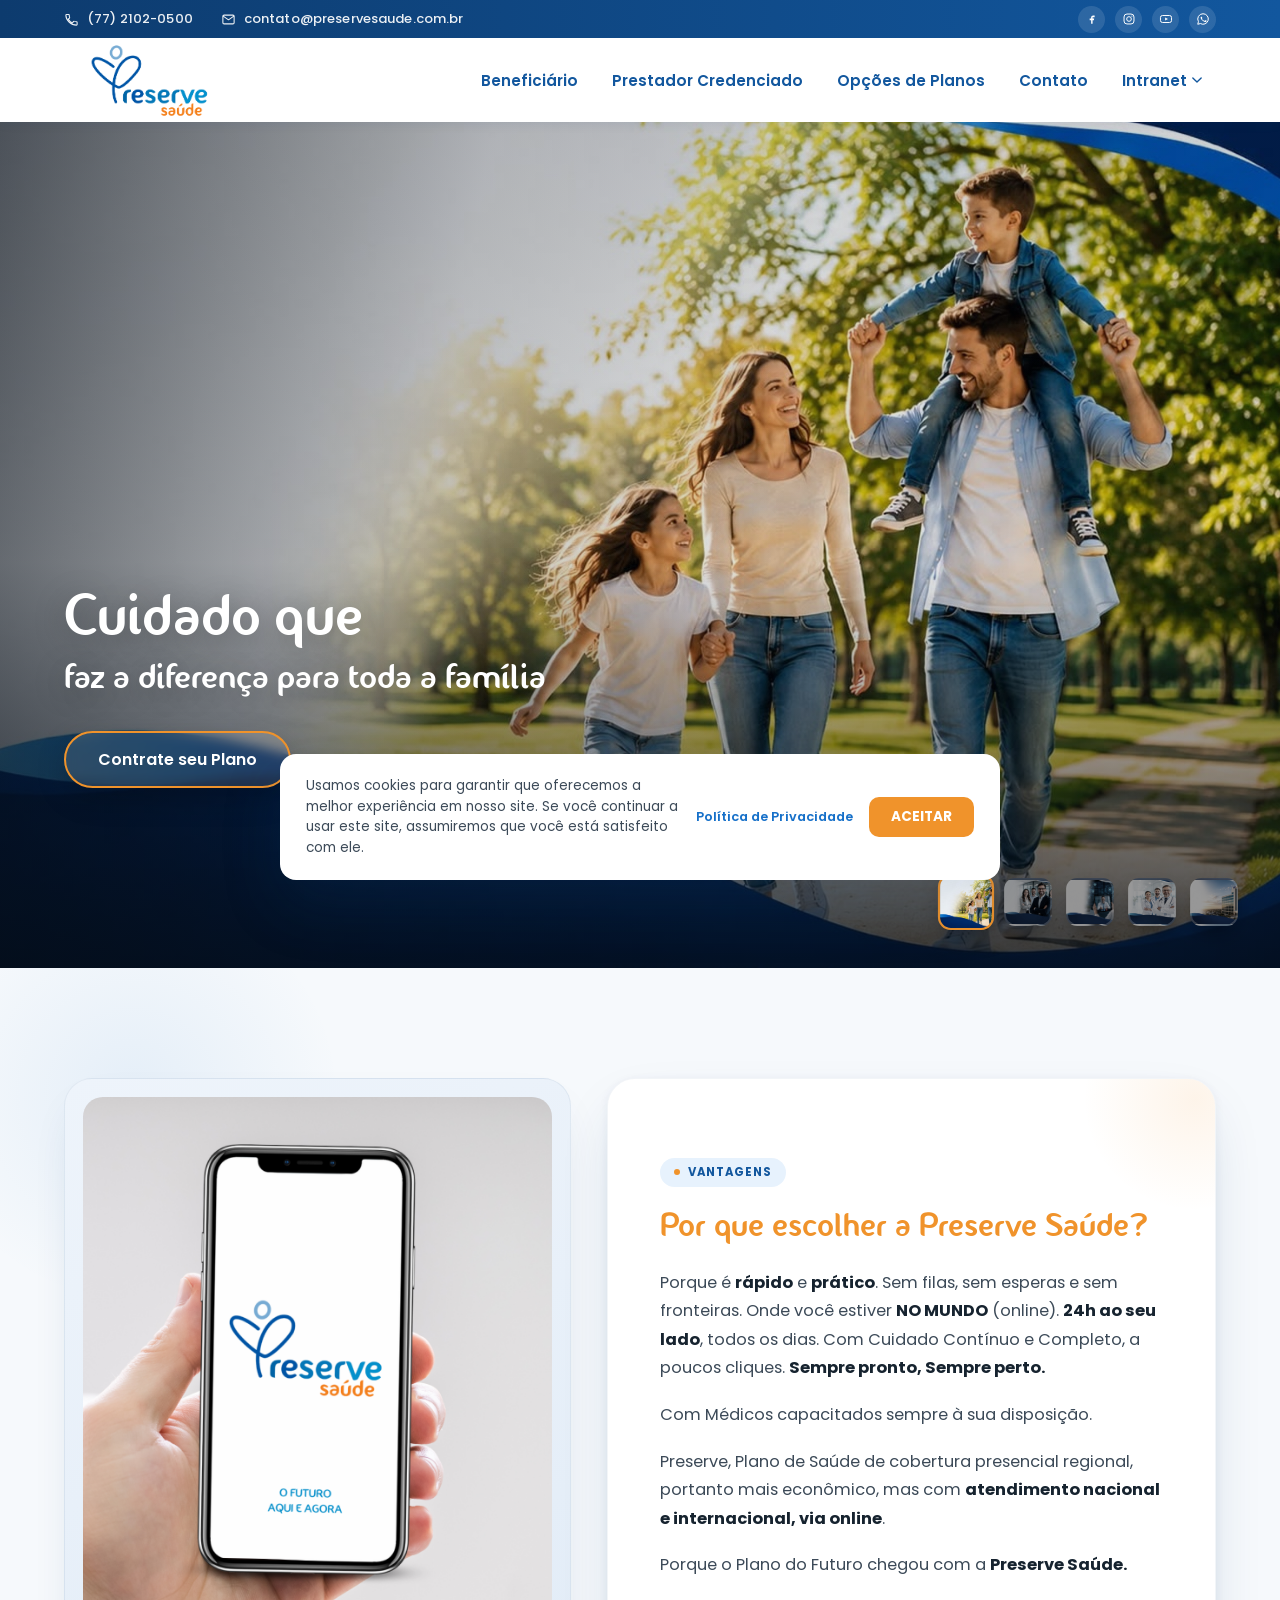
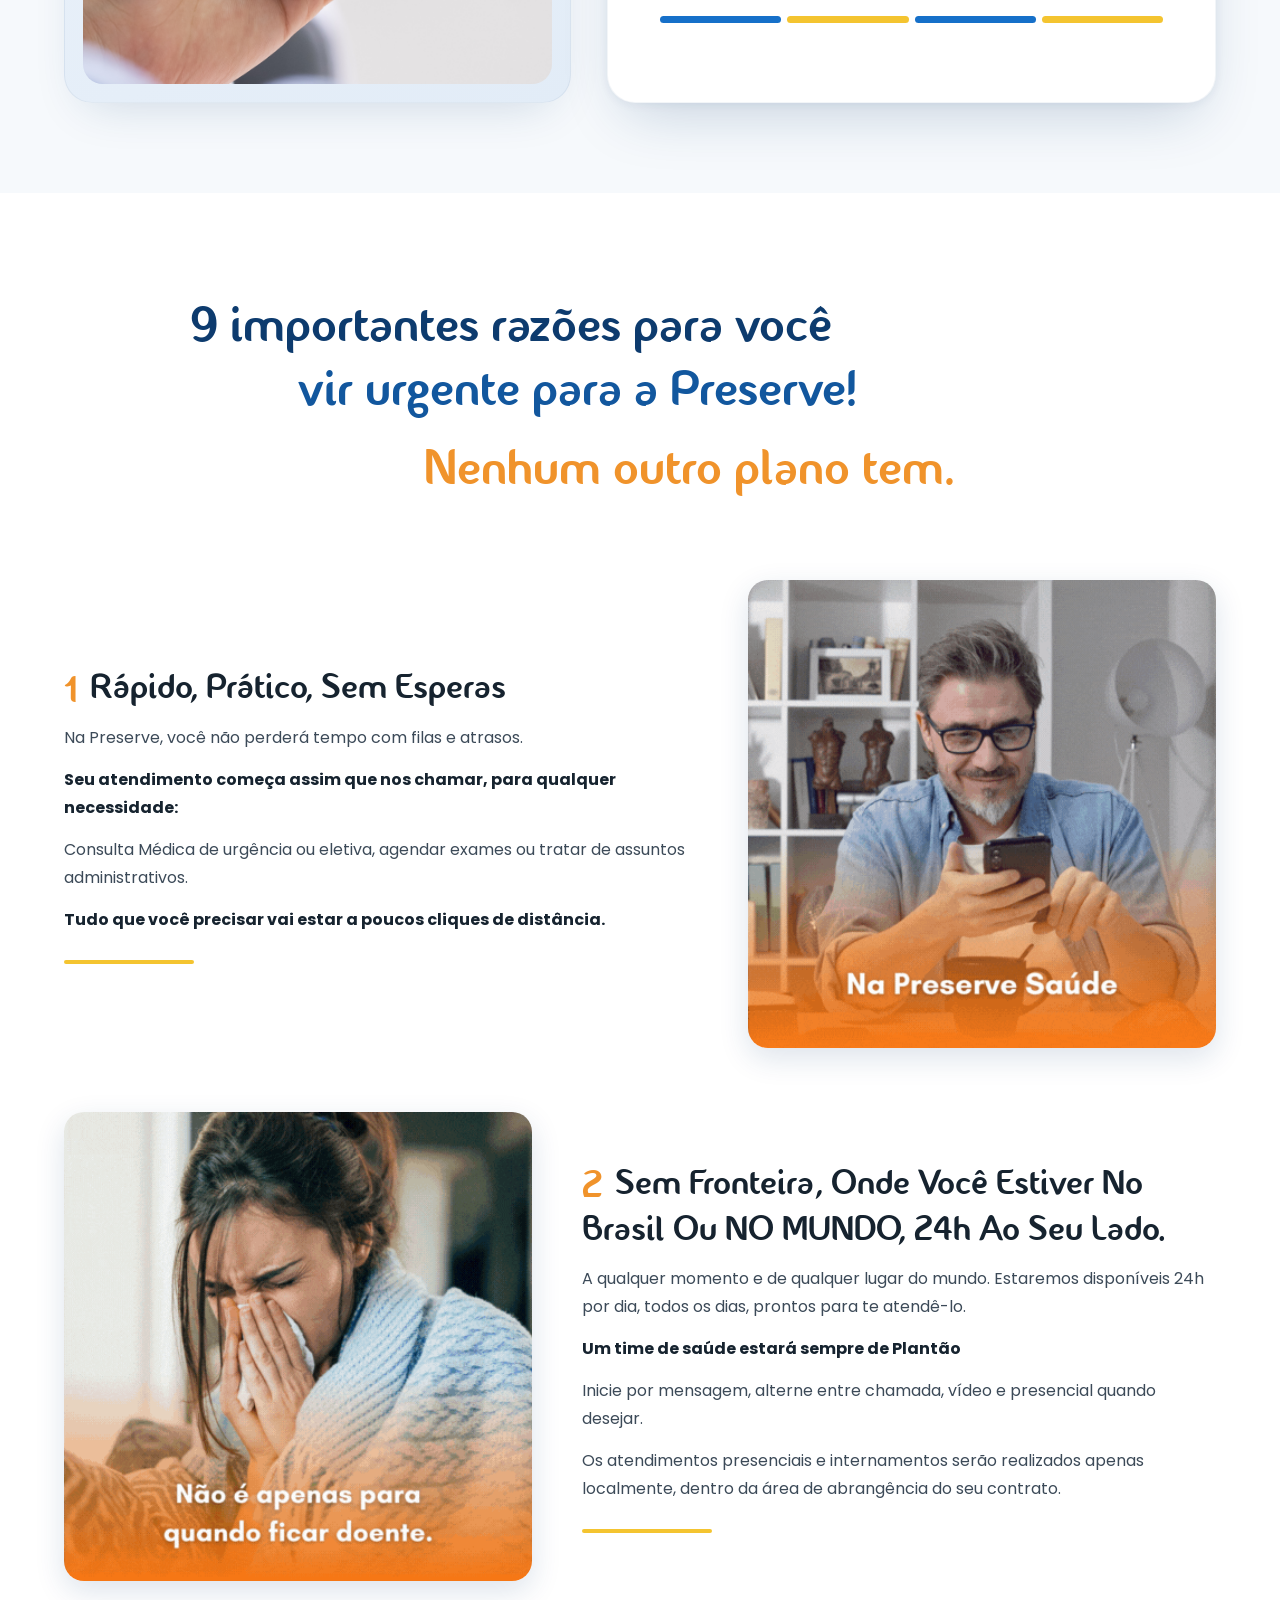
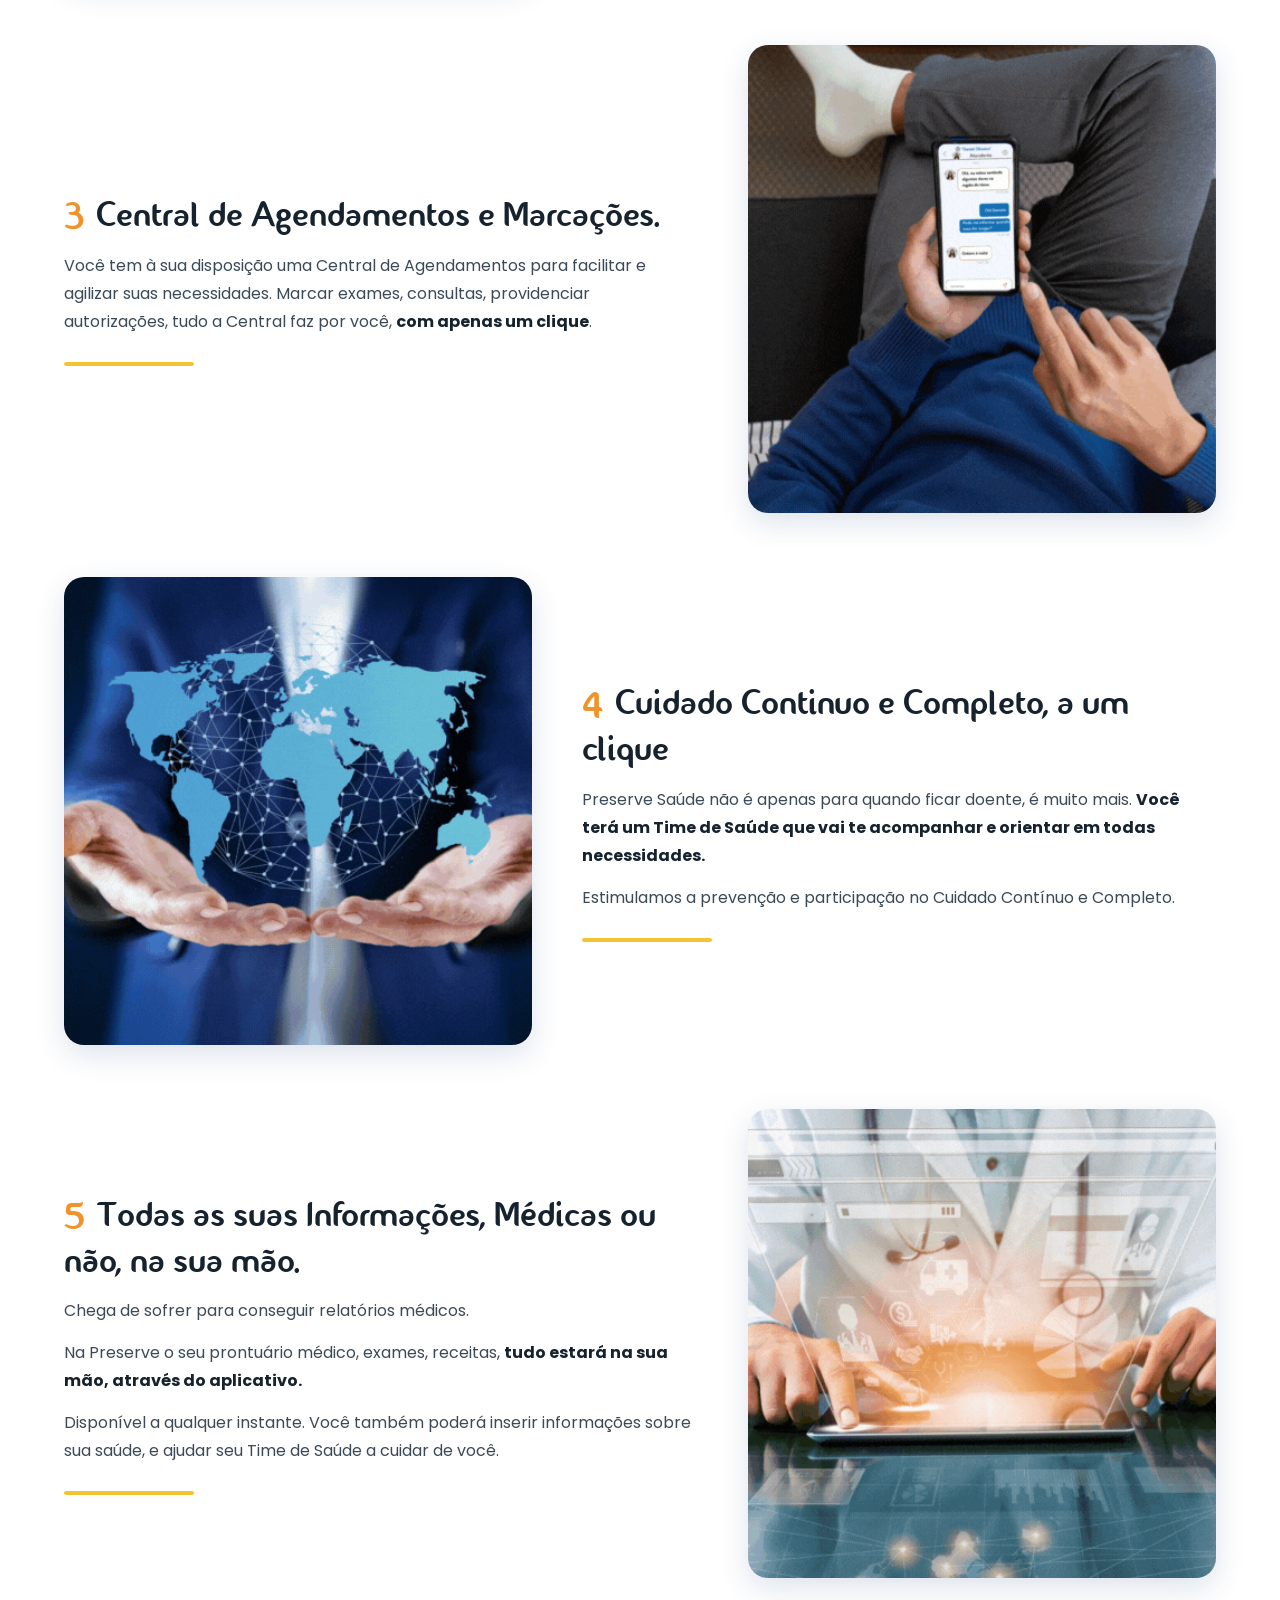
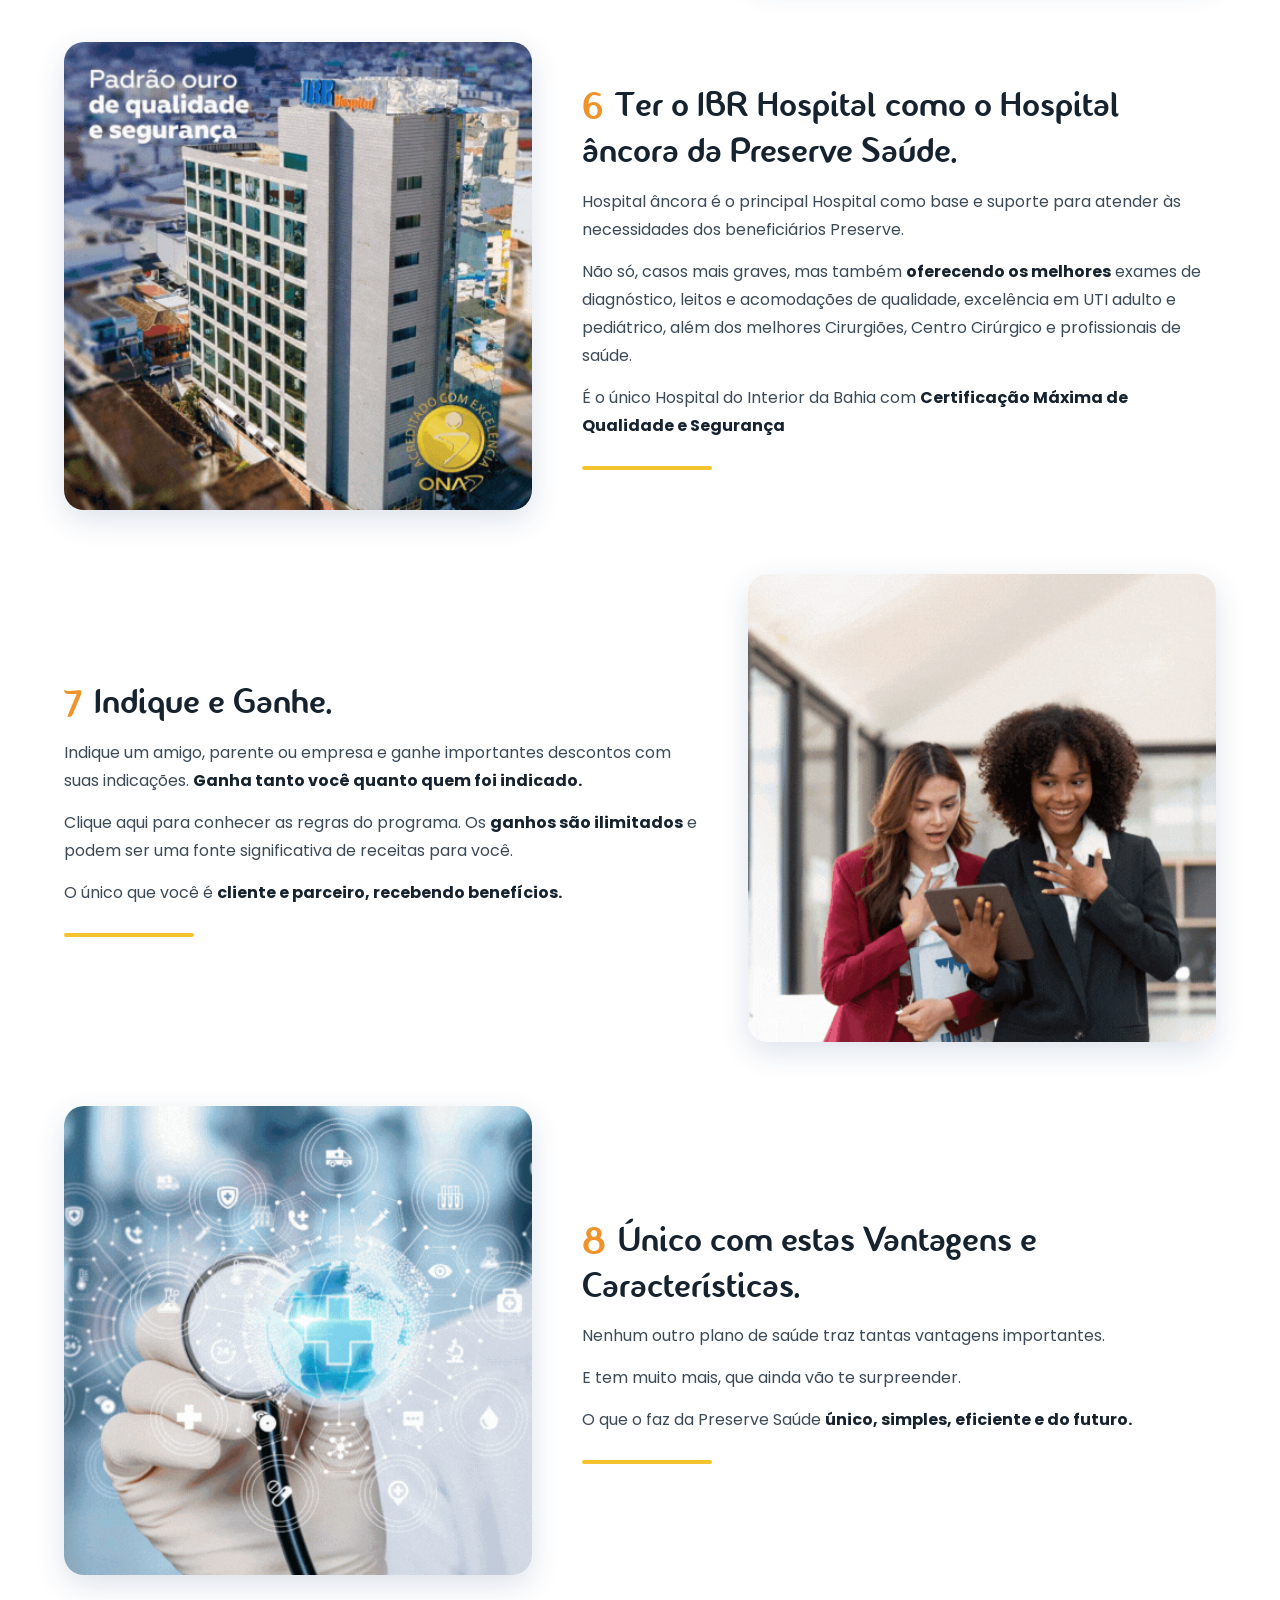
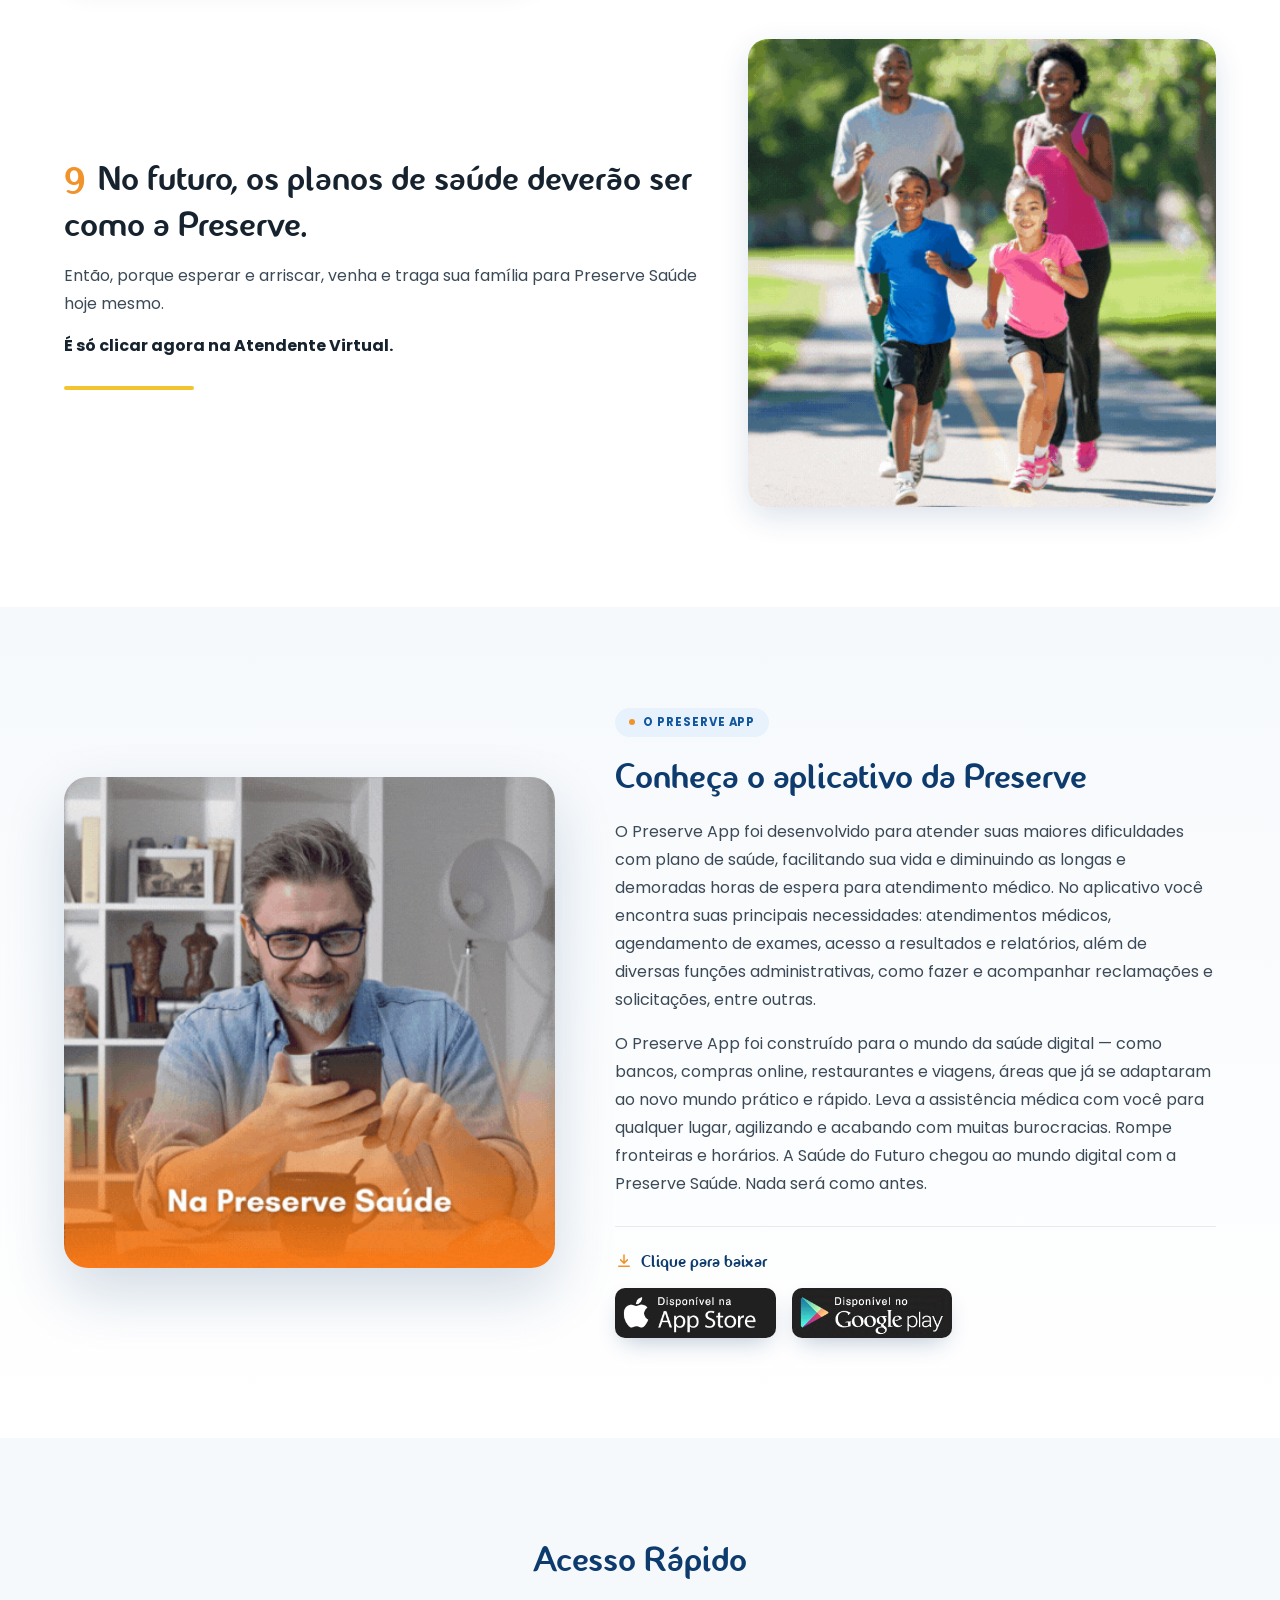
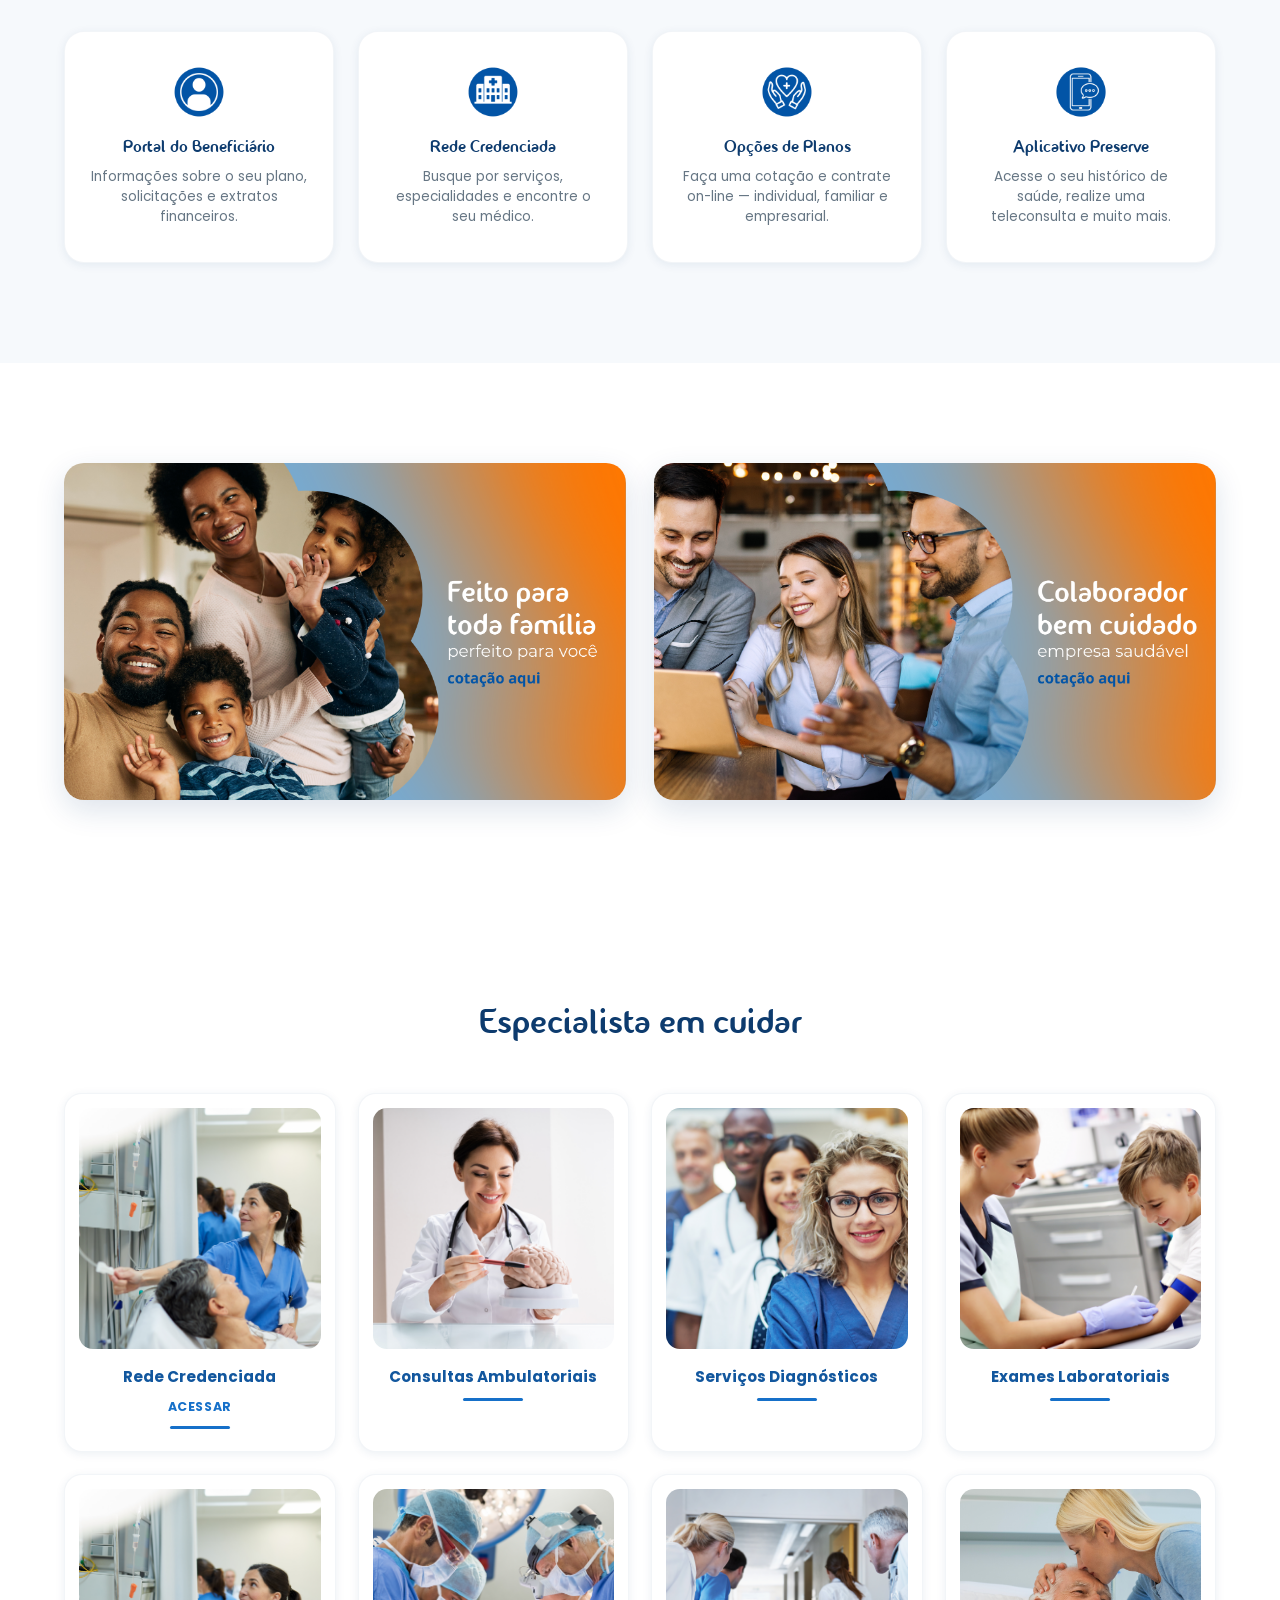
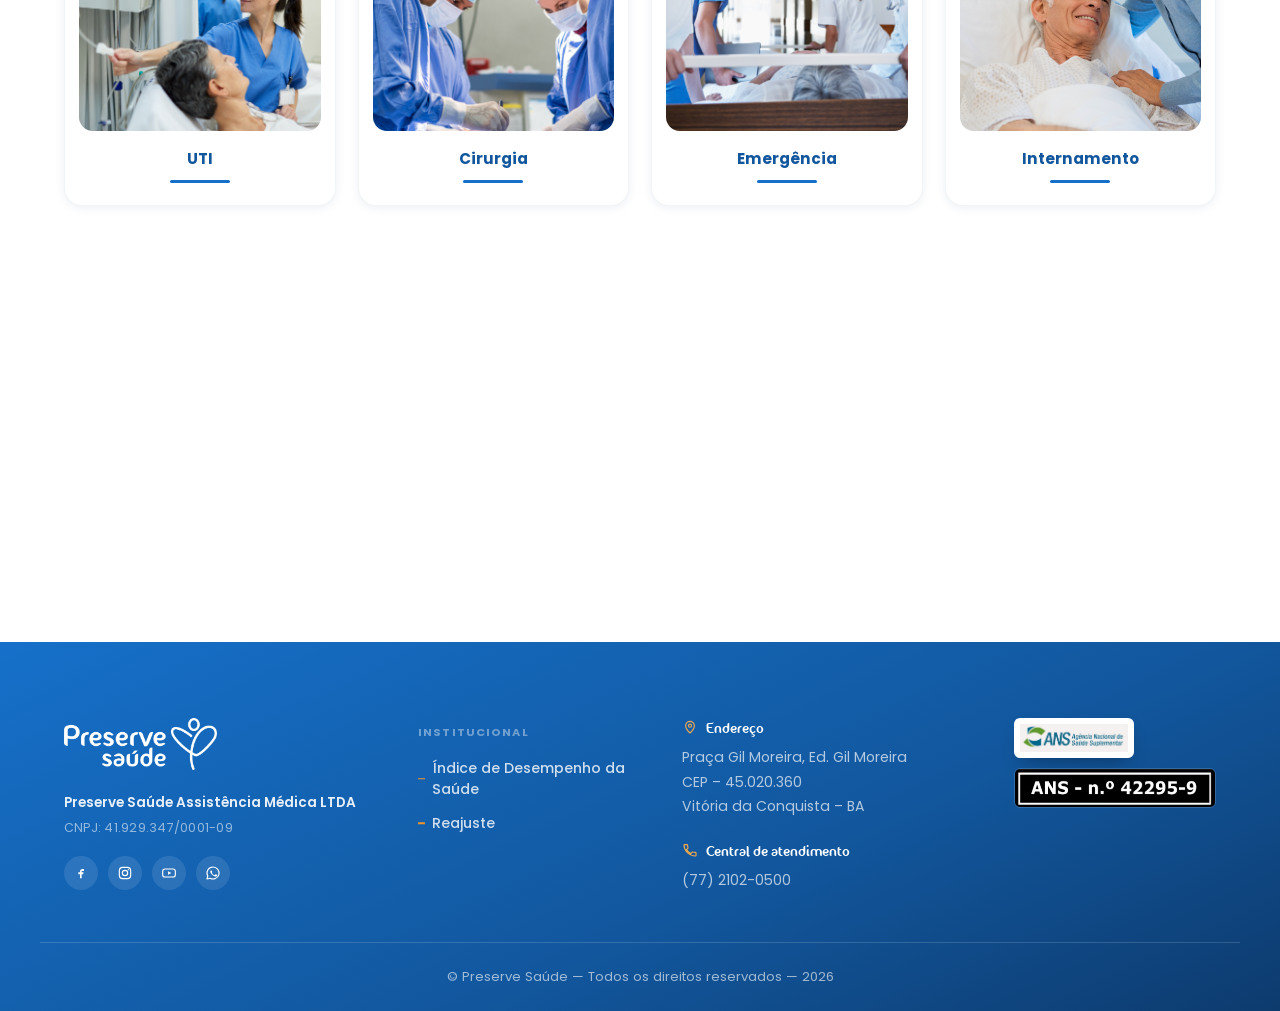
==== index.html @ 53fb2428 "Initial commit: Preserve Saúde website Co-Authored-By: Claude Sonnet 5 <noreply@anthropic.com>" ====
<!DOCTYPE html>
<html lang="pt-BR">
<head>
  <meta charset="UTF-8" />
  <meta name="viewport" content="width=device-width, initial-scale=1.0" />
  <title>Preserve Saúde — Um Plano Local que te atende em todo Brasil e Exterior</title>
  <meta name="description" content="Preserve Saúde: plano de saúde regional, com atendimento nacional e internacional online. Rápido, prático e sempre perto de você." />

  <link rel="preconnect" href="https://fonts.googleapis.com" />
  <link rel="preconnect" href="https://fonts.gstatic.com" crossorigin />
  <link href="https://fonts.googleapis.com/css2?family=Fredoka:wght@500;600;700&family=Poppins:wght@400;500;600;700&display=swap" rel="stylesheet" />

  <link rel="icon" type="image/png" href="assets/img/real/logo-mark.png" />
  <link rel="apple-touch-icon" href="assets/img/real/logo-mark.png" />

  <link rel="stylesheet" href="assets/css/style.css" />
</head>
<body>

  <div class="preloader" id="preloader">
    <div class="preloader-ring"></div>
    <img src="assets/img/real/logo-mark.png" alt="Preserve Saúde" class="preloader-logo" />
  </div>

  <div class="scroll-progress" id="scrollProgress"></div>

  <!-- ===================== TOP BAR ===================== -->
  <div class="top-bar" id="topBar">
    <div class="container top-bar-inner">
      <div class="top-bar-contact">
        <a href="tel:+557721020500" class="top-bar-item">
          <svg viewBox="0 0 24 24" fill="none"><path d="M6.6 10.8c1.4 2.8 3.8 5.1 6.6 6.6l2.2-2.2c.3-.3.7-.4 1-.2 1.1.4 2.4.6 3.6.6.6 0 1 .4 1 1V20c0 .6-.4 1-1 1C11 21 3 13 3 5c0-.6.4-1 1-1h3.4c.6 0 1 .4 1 1 0 1.3.2 2.5.6 3.6.1.4 0 .8-.3 1.1l-2.1 2.1z" stroke="currentColor" stroke-width="1.7" stroke-linejoin="round"/></svg>
          (77) 2102-0500
        </a>
        <a href="mailto:contato@preservesaude.com.br" class="top-bar-item">
          <svg viewBox="0 0 24 24" fill="none"><rect x="3" y="5" width="18" height="14" rx="2" stroke="currentColor" stroke-width="1.7"/><path d="M3.5 6.5l8.5 6 8.5-6" stroke="currentColor" stroke-width="1.7" stroke-linecap="round" stroke-linejoin="round"/></svg>
          contato@preservesaude.com.br
        </a>
      </div>
      <div class="top-bar-social">
        <a href="#" target="_blank" rel="noopener" aria-label="Facebook">
          <svg viewBox="0 0 24 24" fill="none"><path d="M14 9h2.5V6H14c-1.9 0-3.5 1.6-3.5 3.5V11H8v3h2.5v6H13v-6h2.3l.4-3H13V9.6c0-.4.2-.6.6-.6H14z" fill="currentColor"/></svg>
        </a>
        <a href="#" target="_blank" rel="noopener" aria-label="Instagram">
          <svg viewBox="0 0 24 24" fill="none"><rect x="3.5" y="3.5" width="17" height="17" rx="5" stroke="currentColor" stroke-width="1.7"/><circle cx="12" cy="12" r="4" stroke="currentColor" stroke-width="1.7"/><circle cx="17" cy="7" r="1" fill="currentColor"/></svg>
        </a>
        <a href="#" target="_blank" rel="noopener" aria-label="YouTube">
          <svg viewBox="0 0 24 24" fill="none"><rect x="2.5" y="6" width="19" height="12" rx="3.5" stroke="currentColor" stroke-width="1.7"/><path d="M10.5 9.5l5 2.5-5 2.5v-5z" fill="currentColor"/></svg>
        </a>
        <a href="#" target="_blank" rel="noopener" aria-label="WhatsApp">
          <svg viewBox="0 0 24 24" fill="none"><path d="M12 3a9 9 0 0 0-7.8 13.5L3 21l4.6-1.2A9 9 0 1 0 12 3z" stroke="currentColor" stroke-width="1.7" stroke-linejoin="round"/><path d="M8.5 8.7c.2-.5.4-.5.6-.5h.5c.2 0 .4 0 .5.4.2.5.7 1.6.7 1.8s0 .3-.1.5c-.1.2-.2.3-.3.4-.2.2-.3.3-.1.6.2.3.8 1.2 1.6 1.9 1.1 1 2 1.2 2.3 1.4.3.1.5.1.6-.1.2-.2.7-.8.9-1 .2-.2.4-.2.6-.1l1.5.7c.2.1.4.2.4.3.1.5-.1 1.4-.6 1.8-.5.4-1.4.8-2.6.4-1.5-.5-3.2-1.5-4.5-2.9-1.3-1.4-2.1-2.9-2.4-3.6-.3-.7-.3-1.2 0-1.7z" fill="currentColor"/></svg>
        </a>
      </div>
    </div>
  </div>

  <!-- ===================== HEADER ===================== -->
  <header class="site-header">
    <div class="container header-inner">
      <a href="/" class="logo" aria-label="Preserve Saúde — página inicial">
        <img src="assets/img/real/logo-mark.png" alt="Preserve Saúde" class="logo-img" />
      </a>

      <nav class="main-nav" aria-label="Menu principal">
        <div class="main-nav-head">
          <img src="assets/img/real/logo-mark.png" alt="Preserve Saúde" class="main-nav-logo" />
          <button class="nav-close" type="button" aria-label="Fechar menu">
            <svg viewBox="0 0 24 24" fill="none"><path d="M6 6l12 12M18 6L6 18" stroke="currentColor" stroke-width="2" stroke-linecap="round"/></svg>
          </button>
        </div>

        <ul>
          <li class="nav-item">
            <a href="/beneficiario">
              <svg class="nav-icon" viewBox="0 0 24 24" fill="none"><circle cx="12" cy="8" r="3.5" stroke="currentColor" stroke-width="1.7"/><path d="M4.5 20c1.4-3.6 4.4-5.5 7.5-5.5s6.1 1.9 7.5 5.5" stroke="currentColor" stroke-width="1.7" stroke-linecap="round"/></svg>
              Beneficiário
            </a>
          </li>
          <li class="nav-item">
            <a href="/prestador-credenciado">
              <svg class="nav-icon" viewBox="0 0 24 24" fill="none"><path d="M4 21V7l8-4 8 4v14M9 21v-6h6v6M9 11h.01M15 11h.01M9 15h.01M15 15h.01" stroke="currentColor" stroke-width="1.7" stroke-linecap="round" stroke-linejoin="round"/></svg>
              Prestador Credenciado
            </a>
          </li>
          <li class="nav-item">
            <a href="/planos">
              <svg class="nav-icon" viewBox="0 0 24 24" fill="none"><path d="M12 21s-7-4.35-9.5-8.5C.5 8.5 3 5 6.5 5c2 0 3.5 1 4.5 2.5C12 6 13.5 5 15.5 5 19 5 21.5 8.5 21.5 12.5 19 16.65 12 21 12 21z" stroke="currentColor" stroke-width="1.7" stroke-linejoin="round"/></svg>
              Opções de Planos
            </a>
          </li>
          <li class="nav-item">
            <a href="#contato">
              <svg class="nav-icon" viewBox="0 0 24 24" fill="none"><path d="M21 11.5a8.38 8.38 0 0 1-.9 3.8 8.5 8.5 0 0 1-7.6 4.7 8.38 8.38 0 0 1-3.8-.9L3 21l1.9-5.7a8.38 8.38 0 0 1-.9-3.8 8.5 8.5 0 0 1 4.7-7.6 8.38 8.38 0 0 1 3.8-.9h.5a8.48 8.48 0 0 1 8 8v.5z" stroke="currentColor" stroke-width="1.7" stroke-linejoin="round"/></svg>
              Contato
            </a>
          </li>
          <li class="nav-item has-dropdown">
            <button class="nav-link" type="button" aria-expanded="false">
              <span class="nav-link-label">
                <svg class="nav-icon" viewBox="0 0 24 24" fill="none"><rect x="3" y="11" width="18" height="10" rx="2" stroke="currentColor" stroke-width="1.7"/><path d="M7 11V7a5 5 0 0 1 10 0v4" stroke="currentColor" stroke-width="1.7"/></svg>
                Intranet
              </span>
              <svg class="chevron" viewBox="0 0 12 8" fill="none" xmlns="http://www.w3.org/2000/svg">
                <path d="M1 1.5L6 6.5L11 1.5" stroke="currentColor" stroke-width="1.6" stroke-linecap="round" stroke-linejoin="round"/>
              </svg>
            </button>
            <div class="dropdown">
              <a href="/intranet/vendas">Vendas / Atendimento Interno</a>
            </div>
          </li>
        </ul>
      </nav>

      <button class="nav-toggle" type="button" aria-label="Abrir menu">
        <span></span><span></span><span></span>
      </button>
    </div>
    <div class="nav-backdrop"></div>
  </header>

  <!-- ===================== HERO ===================== -->
  <section class="hero">
    <div class="hero-slider" id="heroSlider">
      <div class="hero-slide is-active"
        data-title1="Cuidado que"
        data-title2="faz a diferença para toda a família">
        <div class="hero-slide-blur" style="background-image:url('assets/img/real/slide-familia-desktop.jpg')"></div>
        <picture>
          <source media="(max-width: 767px)" srcset="assets/img/real/slide-familia-mobile.jpg" />
          <img class="hero-slide-img" src="assets/img/real/slide-familia-desktop.jpg" alt="Família cuidada pela Preserve Saúde" style="object-position: 80% 0%;" />
        </picture>
      </div>
      <div class="hero-slide"
        data-title1="Cuidado que"
        data-title2="faz a diferença para a sua empresa">
        <div class="hero-slide-blur" style="background-image:url('assets/img/real/slide-empresarial-desktop.jpg?v=3')"></div>
        <picture>
          <source media="(max-width: 767px)" srcset="assets/img/real/slide-empresarial-mobile.jpg" />
          <img class="hero-slide-img" src="assets/img/real/slide-empresarial-desktop.jpg?v=3" alt="Equipe empresarial cuidada pela Preserve Saúde" style="object-position: 78% 0%;" />
        </picture>
      </div>
      <div class="hero-slide"
        data-title1="Um Plano Local"
        data-title2="que te atende em todo Brasil e Exterior <span class=&quot;highlight&quot;>(online)</span>">
        <div class="hero-slide-blur" style="background-image:url('assets/img/real/slide-online-desktop.jpg')"></div>
        <picture>
          <source media="(max-width: 767px)" srcset="assets/img/real/slide-online-mobile.jpg" />
          <img class="hero-slide-img" src="assets/img/real/slide-online-desktop.jpg" alt="Atendimento online Preserve Saúde" style="object-position: 75% 0%;" />
        </picture>
      </div>
      <div class="hero-slide"
        data-title1="Uma equipe"
        data-title2="pronta para cuidar de você e da sua família">
        <div class="hero-slide-blur" style="background-image:url('assets/img/real/slide-medicos-desktop.jpg?v=7')"></div>
        <picture>
          <source media="(max-width: 767px)" srcset="assets/img/real/slide-medicos-mobile.jpg?v=5" />
          <img class="hero-slide-img" src="assets/img/real/slide-medicos-desktop.jpg?v=7" alt="Equipe médica Preserve Saúde" style="object-position: 50% 10%;" />
        </picture>
      </div>
      <div class="hero-slide"
        data-title1="Rede credenciada"
        data-title2="com os melhores hospitais para te atender">
        <div class="hero-slide-blur" style="background-image:url('assets/img/real/slide-hospital-desktop.jpg?v=6')"></div>
        <picture>
          <source media="(max-width: 767px)" srcset="assets/img/real/slide-hospital-mobile.jpg?v=4" />
          <img class="hero-slide-img" src="assets/img/real/slide-hospital-desktop.jpg?v=6" alt="Hospital credenciado Preserve Saúde" style="object-position: 65% 40%;" />
        </picture>
      </div>
      <div class="hero-content-wrap">
        <div class="container">
          <div class="hero-content">
            <h1 class="hero-title" id="heroTitle">
              <span class="line-1">Cuidado que</span>
              <span class="line-2">faz a diferença para toda a família</span>
            </h1>

            <div class="hero-actions">
              <a href="/planos" class="hero-cta">Contrate seu Plano</a>

              <div class="hero-slider-count">
                <span id="heroSliderCurrent">01</span> / 05
                <i class="hero-slider-line"><b id="heroSliderBar"></b></i>
              </div>
            </div>
          </div>
        </div>
      </div>

      <div class="hero-slider-nav" id="heroSliderNav">
        <button type="button" class="is-active" data-index="0" style="background-image:url('assets/img/real/slide-familia-desktop.jpg')"><span>01</span></button>
        <button type="button" data-index="1" style="background-image:url('assets/img/real/slide-empresarial-desktop.jpg?v=3')"><span>02</span></button>
        <button type="button" data-index="2" style="background-image:url('assets/img/real/slide-online-desktop.jpg')"><span>03</span></button>
        <button type="button" data-index="3" style="background-image:url('assets/img/real/slide-medicos-desktop.jpg?v=7')"><span>04</span></button>
        <button type="button" data-index="4" style="background-image:url('assets/img/real/slide-hospital-desktop.jpg?v=6')"><span>05</span></button>
      </div>
    </div>
  </section>

  <!-- ===================== POR QUE ESCOLHER ===================== -->
  <section class="why-choose" id="why-choose">
    <div class="container why-choose-grid">
      <div class="feature-panel" data-reveal="left">
        <img class="feature-panel-photo" src="assets/img/real/hero-graphic.png" alt="Aplicativo Preserve Saúde aberto na tela de um celular" data-content="why_choose.phone_image" />
      </div>

      <div class="why-choose-card" data-reveal="right">
        <span class="why-choose-eyebrow">Vantagens</span>
        <h2 data-content="why_choose.title">Por que escolher a Preserve Saúde?</h2>

        <p data-content="why_choose.paragraph1">
          Porque é <strong>rápido</strong> e <strong>prático</strong>. Sem filas, sem esperas e sem
          fronteiras. Onde você estiver <strong>NO MUNDO</strong> (online). <strong>24h ao seu lado</strong>,
          todos os dias. Com Cuidado Contínuo e Completo, a poucos cliques.
          <strong>Sempre pronto, Sempre perto.</strong>
        </p>

        <p data-content="why_choose.paragraph2">
          Com Médicos capacitados sempre à sua disposição.
        </p>

        <p data-content="why_choose.paragraph3">
          Preserve, Plano de Saúde de cobertura presencial regional, portanto mais econômico, mas com
          <strong>atendimento nacional e internacional, via online</strong>.
        </p>

        <p data-content="why_choose.paragraph4">
          Porque o Plano do Futuro chegou com a <strong>Preserve Saúde.</strong>
        </p>

        <div class="accent-bar" aria-hidden="true">
          <span></span><span></span><span></span><span></span>
        </div>
      </div>
    </div>
  </section>

  <!-- ===================== 9 RAZÕES ===================== -->
  <section class="reasons">
    <div class="container">
      <div class="reasons-head" data-reveal>
        <h2>
          <span class="line-a">9 importantes razões para você</span>
          <span class="line-b">vir urgente para a Preserve!</span>
        </h2>
        <p>Nenhum outro plano tem.</p>
      </div>

      <div class="reasons-list">
        <div class="reason-row reverse" data-reveal="right">
          <div class="reason-media"><img src="assets/img/real/gif-r1-a.gif" alt="Demonstração do app Preserve Saúde" loading="lazy" /></div>
          <div class="reason-copy">
            <h3><span class="reason-number">1</span>Rápido, Prático, Sem Esperas</h3>
            <p>Na Preserve, você não perderá tempo com filas e atrasos.</p>
            <p><strong>Seu atendimento começa assim que nos chamar, para qualquer necessidade:</strong></p>
            <p>Consulta Médica de urgência ou eletiva, agendar exames ou tratar de assuntos administrativos.</p>
            <p><strong>Tudo que você precisar vai estar a poucos cliques de distância.</strong></p>
          </div>
        </div>

        <div class="reason-row" data-reveal="left">
          <div class="reason-media"><img src="assets/img/real/gif-r3-b.gif" alt="Sem fronteiras — Preserve Saúde 24h" loading="lazy" /></div>
          <div class="reason-copy">
            <h3><span class="reason-number">2</span>Sem Fronteira, Onde Você Estiver No Brasil Ou NO MUNDO, 24h Ao Seu Lado.</h3>
            <p>A qualquer momento e de qualquer lugar do mundo. Estaremos disponíveis 24h por dia, todos os dias, prontos para te atendê-lo.</p>
            <p><strong>Um time de saúde estará sempre de Plantão</strong></p>
            <p>Inicie por mensagem, alterne entre chamada, vídeo e presencial quando desejar.</p>
            <p>Os atendimentos presenciais e internamentos serão realizados apenas localmente, dentro da área de abrangência do seu contrato.</p>
          </div>
        </div>

        <div class="reason-row reverse" data-reveal="right">
          <div class="reason-media"><img src="assets/img/real/gif-r3-a.gif" alt="Central de agendamentos Preserve Saúde" loading="lazy" /></div>
          <div class="reason-copy">
            <h3><span class="reason-number">3</span>Central de Agendamentos e Marcações.</h3>
            <p>Você tem à sua disposição uma Central de Agendamentos para facilitar e agilizar suas necessidades. Marcar exames, consultas, providenciar autorizações, tudo a Central faz por você, <strong>com apenas um clique</strong>.</p>
          </div>
        </div>

        <div class="reason-row" data-reveal="left">
          <div class="reason-media"><img src="assets/img/real/gif-r1-b.gif" alt="Cuidado contínuo Preserve Saúde" loading="lazy" /></div>
          <div class="reason-copy">
            <h3><span class="reason-number">4</span>Cuidado Continuo e Completo, a um clique</h3>
            <p>Preserve Saúde não é apenas para quando ficar doente, é muito mais. <strong>Você terá um Time de Saúde que vai te acompanhar e orientar em todas necessidades.</strong></p>
            <p>Estimulamos a prevenção e participação no Cuidado Contínuo e Completo.</p>
          </div>
        </div>

        <div class="reason-row reverse" data-reveal="right">
          <div class="reason-media"><img src="assets/img/real/gif-r5-a.gif" alt="Prontuário médico no app Preserve Saúde" loading="lazy" /></div>
          <div class="reason-copy">
            <h3><span class="reason-number">5</span>Todas as suas Informações, Médicas ou não, na sua mão.</h3>
            <p>Chega de sofrer para conseguir relatórios médicos.</p>
            <p>Na Preserve o seu prontuário médico, exames, receitas, <strong>tudo estará na sua mão, através do aplicativo.</strong></p>
            <p>Disponível a qualquer instante. Você também poderá inserir informações sobre sua saúde, e ajudar seu Time de Saúde a cuidar de você.</p>
          </div>
        </div>

        <div class="reason-row" data-reveal="left">
          <div class="reason-media"><img src="assets/img/real/gif-r5-b.gif" alt="Hospital âncora IBR — Preserve Saúde" loading="lazy" /></div>
          <div class="reason-copy">
            <h3><span class="reason-number">6</span>Ter o IBR Hospital como o Hospital âncora da Preserve Saúde.</h3>
            <p>Hospital âncora é o principal Hospital como base e suporte para atender às necessidades dos beneficiários Preserve.</p>
            <p>Não só, casos mais graves, mas também <strong>oferecendo os melhores</strong> exames de diagnóstico, leitos e acomodações de qualidade, excelência em UTI adulto e pediátrico, além dos melhores Cirurgiões, Centro Cirúrgico e profissionais de saúde.</p>
            <p>É o único Hospital do Interior da Bahia com <strong>Certificação Máxima de Qualidade e Segurança</strong></p>
          </div>
        </div>

        <div class="reason-row reverse" data-reveal="right">
          <div class="reason-media"><img src="assets/img/real/gif-r7-a.gif" alt="Programa Indique e Ganhe Preserve Saúde" loading="lazy" /></div>
          <div class="reason-copy">
            <h3><span class="reason-number">7</span>Indique e Ganhe.</h3>
            <p>Indique um amigo, parente ou empresa e ganhe importantes descontos com suas indicações. <strong>Ganha tanto você quanto quem foi indicado.</strong></p>
            <p>Clique aqui para conhecer as regras do programa. Os <strong>ganhos são ilimitados</strong> e podem ser uma fonte significativa de receitas para você.</p>
            <p>O único que você é <strong>cliente e parceiro, recebendo benefícios.</strong></p>
          </div>
        </div>

        <div class="reason-row" data-reveal="left">
          <div class="reason-media"><img src="assets/img/real/gif-r7-b.gif" alt="Vantagens únicas Preserve Saúde" loading="lazy" /></div>
          <div class="reason-copy">
            <h3><span class="reason-number">8</span>Único com estas Vantagens e Características.</h3>
            <p>Nenhum outro plano de saúde traz tantas vantagens importantes.</p>
            <p>E tem muito mais, que ainda vão te surpreender.</p>
            <p>O que o faz da Preserve Saúde <strong>único, simples, eficiente e do futuro.</strong></p>
          </div>
        </div>

        <div class="reason-row reverse" data-reveal="right">
          <div class="reason-media"><img src="assets/img/real/gif-r9-a.gif" alt="Atendente virtual Preserve Saúde" loading="lazy" /></div>
          <div class="reason-copy">
            <h3><span class="reason-number">9</span>No futuro, os planos de saúde deverão ser como a Preserve.</h3>
            <p>Então, porque esperar e arriscar, venha e traga sua família para Preserve Saúde hoje mesmo.</p>
            <p><strong>É só clicar agora na Atendente Virtual.</strong></p>
          </div>
        </div>
      </div>
    </div>
  </section>

  <!-- ===================== APP ===================== -->
  <section class="app-section">
    <div class="container app-grid">
      <div class="app-media" data-reveal="left">
        <img src="assets/img/real/gif-r1-a.gif" alt="Aplicativo Preserve Saúde em uso" loading="lazy" />
      </div>
      <div class="app-text" data-reveal="right">
        <span class="why-choose-eyebrow">O Preserve App</span>
        <h2>Conheça o aplicativo da Preserve</h2>
        <p>O Preserve App foi desenvolvido para atender suas maiores dificuldades com plano de saúde, facilitando sua vida e diminuindo as longas e demoradas horas de espera para atendimento médico. No aplicativo você encontra suas principais necessidades: atendimentos médicos, agendamento de exames, acesso a resultados e relatórios, além de diversas funções administrativas, como fazer e acompanhar reclamações e solicitações, entre outras.</p>
        <p>O Preserve App foi construído para o mundo da saúde digital — como bancos, compras online, restaurantes e viagens, áreas que já se adaptaram ao novo mundo prático e rápido. Leva a assistência médica com você para qualquer lugar, agilizando e acabando com muitas burocracias. Rompe fronteiras e horários. A Saúde do Futuro chegou ao mundo digital com a Preserve Saúde. Nada será como antes.</p>

        <div class="app-download">
          <span class="app-download-label">
            <svg viewBox="0 0 24 24" fill="none"><path d="M12 4v11M12 15l-4.5-4.5M12 15l4.5-4.5M5 19h14" stroke="currentColor" stroke-width="2" stroke-linecap="round" stroke-linejoin="round"/></svg>
            Clique para baixar
          </span>
          <div class="app-badges">
            <a href="#" aria-label="Baixar na App Store"><img src="assets/img/real/badge-ios.png" alt="Disponível na App Store" /></a>
            <a href="#" aria-label="Disponível no Google Play"><img src="assets/img/real/badge-playstore.png" alt="Disponível no Google Play" /></a>
          </div>
        </div>
      </div>
    </div>
  </section>

  <!-- ===================== ACESSO RÁPIDO ===================== -->
  <section class="quick-access">
    <div class="container">
      <h2 class="section-title" data-reveal>Acesso Rápido</h2>
      <div class="quick-access-grid">
        <a class="quick-card" href="https://novowebplanpreserve.facilinformatica.com.br/GuiasTISS/Logon" target="_blank" rel="noopener" data-reveal>
          <img src="assets/img/real/portal-beneficiario.png" alt="" aria-hidden="true" />
          <h3>Portal do Beneficiário</h3>
          <p>Informações sobre o seu plano, solicitações e extratos financeiros.</p>
        </a>
        <a class="quick-card" href="https://novowebplanpreserve.facilinformatica.com.br/GuiasTISS/Logon" target="_blank" rel="noopener" data-reveal>
          <img src="assets/img/real/portal-rede.png" alt="" aria-hidden="true" />
          <h3>Rede Credenciada</h3>
          <p>Busque por serviços, especialidades e encontre o seu médico.</p>
        </a>
        <a class="quick-card" href="/planos" data-reveal>
          <img src="assets/img/real/portal-planos.png" alt="" aria-hidden="true" />
          <h3>Opções de Planos</h3>
          <p>Faça uma cotação e contrate on-line — individual, familiar e empresarial.</p>
        </a>
        <a class="quick-card" href="https://novowebplanpreserve.facilinformatica.com.br/GuiasTISS/Logon" target="_blank" rel="noopener" data-reveal>
          <img src="assets/img/real/portal-app.png" alt="" aria-hidden="true" />
          <h3>Aplicativo Preserve</h3>
          <p>Acesse o seu histórico de saúde, realize uma teleconsulta e muito mais.</p>
        </a>
      </div>
    </div>
  </section>

  <!-- ===================== PROMO: FAMÍLIA / EMPRESA ===================== -->
  <section class="promo-strip">
    <div class="container promo-grid">
      <a class="promo-card" href="#contato" data-reveal="left">
        <img src="assets/img/real/promo-1.png" alt="Feito para toda família — perfeito para você. Cotação aqui." loading="lazy" />
      </a>
      <a class="promo-card" href="#contato" data-reveal="right">
        <img src="assets/img/real/promo-2.png" alt="Colaborador bem cuidado, empresa saudável. Cotação aqui." loading="lazy" />
      </a>
    </div>
  </section>

  <!-- ===================== ESPECIALIDADES ===================== -->
  <section class="specialties">
    <div class="container">
      <h2 class="section-title" data-reveal>Especialista em cuidar</h2>
      <div class="specialties-grid">
        <a class="specialty-card" href="/rede-credenciada" data-reveal>
          <img src="assets/img/real/icon-uti.png" alt="" aria-hidden="true" />
          <h3>Rede Credenciada</h3>
          <span class="specialty-link">Acessar</span>
        </a>
        <div class="specialty-card" data-reveal>
          <img src="assets/img/real/icon-consultas.png" alt="" aria-hidden="true" />
          <h3>Consultas Ambulatoriais</h3>
        </div>
        <a class="specialty-card" href="/servico-diagnostico" data-reveal>
          <img src="assets/img/real/icon-especialidades.png" alt="" aria-hidden="true" />
          <h3>Serviços Diagnósticos</h3>
        </a>
        <div class="specialty-card" data-reveal>
          <img src="assets/img/real/icon-exames-laboratoriais.png" alt="" aria-hidden="true" />
          <h3>Exames Laboratoriais</h3>
        </div>
        <div class="specialty-card" data-reveal>
          <img src="assets/img/real/icon-uti.png" alt="" aria-hidden="true" />
          <h3>UTI</h3>
        </div>
        <div class="specialty-card" data-reveal>
          <img src="assets/img/real/icon-cirurgia.png" alt="" aria-hidden="true" />
          <h3>Cirurgia</h3>
        </div>
        <div class="specialty-card" data-reveal>
          <img src="assets/img/real/icon-emergencia.png" alt="" aria-hidden="true" />
          <h3>Emergência</h3>
        </div>
        <div class="specialty-card" data-reveal>
          <img src="assets/img/real/icon-internamento.png" alt="" aria-hidden="true" />
          <h3>Internamento</h3>
        </div>
      </div>
    </div>
  </section>

  <!-- ===================== CONTATO / LEAD ===================== -->
  <section class="lead-section" id="contato">
    <div class="container">
      <div class="lead-card" data-reveal>
        <h2>Deseja encontrar o plano ideal?</h2>
        <form class="lead-form" action="#" method="post">
          <input type="text" name="nome" placeholder="Seu nome" required />
          <input type="tel" name="whatsapp" placeholder="Seu WhatsApp" required />
          <button type="submit" class="btn-lead">Enviar</button>
        </form>
      </div>
    </div>
  </section>

  <footer class="site-footer">
    <div class="container footer-grid">
      <div class="footer-brand">
        <img src="assets/img/real/logo-white.png" alt="Preserve Saúde" class="footer-logo" />
        <p class="footer-company">Preserve Saúde Assistência Médica LTDA</p>
        <p class="footer-cnpj">CNPJ: 41.929.347/0001-09</p>
        <div class="footer-social">
          <a href="#" target="_blank" rel="noopener" aria-label="Facebook">
            <svg viewBox="0 0 24 24" fill="none"><path d="M14 9h2.5V6H14c-1.9 0-3.5 1.6-3.5 3.5V11H8v3h2.5v6H13v-6h2.3l.4-3H13V9.6c0-.4.2-.6.6-.6H14z" fill="currentColor"/></svg>
          </a>
          <a href="#" target="_blank" rel="noopener" aria-label="Instagram">
            <svg viewBox="0 0 24 24" fill="none"><rect x="3.5" y="3.5" width="17" height="17" rx="5" stroke="currentColor" stroke-width="1.7"/><circle cx="12" cy="12" r="4" stroke="currentColor" stroke-width="1.7"/><circle cx="17" cy="7" r="1" fill="currentColor"/></svg>
          </a>
          <a href="#" target="_blank" rel="noopener" aria-label="YouTube">
            <svg viewBox="0 0 24 24" fill="none"><rect x="2.5" y="6" width="19" height="12" rx="3.5" stroke="currentColor" stroke-width="1.7"/><path d="M10.5 9.5l5 2.5-5 2.5v-5z" fill="currentColor"/></svg>
          </a>
          <a href="#" target="_blank" rel="noopener" aria-label="WhatsApp">
            <svg viewBox="0 0 24 24" fill="none"><path d="M12 3a9 9 0 0 0-7.8 13.5L3 21l4.6-1.2A9 9 0 1 0 12 3z" stroke="currentColor" stroke-width="1.7" stroke-linejoin="round"/><path d="M8.5 8.7c.2-.5.4-.5.6-.5h.5c.2 0 .4 0 .5.4.2.5.7 1.6.7 1.8s0 .3-.1.5c-.1.2-.2.3-.3.4-.2.2-.3.3-.1.6.2.3.8 1.2 1.6 1.9 1.1 1 2 1.2 2.3 1.4.3.1.5.1.6-.1.2-.2.7-.8.9-1 .2-.2.4-.2.6-.1l1.5.7c.2.1.4.2.4.3.1.5-.1 1.4-.6 1.8-.5.4-1.4.8-2.6.4-1.5-.5-3.2-1.5-4.5-2.9-1.3-1.4-2.1-2.9-2.4-3.6-.3-.7-.3-1.2 0-1.7z" fill="currentColor"/></svg>
          </a>
        </div>
      </div>

      <div class="footer-links">
        <span class="footer-col-label">Institucional</span>
        <a href="idss.html">Índice de Desempenho da Saúde</a>
        <a href="reajuste-de-plano.html">Reajuste</a>
      </div>

      <div class="footer-contact">
        <h4>
          <svg viewBox="0 0 24 24" fill="none"><path d="M12 21s-6.5-5.7-6.5-11A6.5 6.5 0 0 1 18.5 10c0 5.3-6.5 11-6.5 11z" stroke="currentColor" stroke-width="1.7" stroke-linejoin="round"/><circle cx="12" cy="10" r="2.3" stroke="currentColor" stroke-width="1.7"/></svg>
          Endereço
        </h4>
        <p>Praça Gil Moreira, Ed. Gil Moreira<br />CEP – 45.020.360<br />Vitória da Conquista – BA</p>
        <h4>
          <svg viewBox="0 0 24 24" fill="none"><path d="M6.6 10.8c1.4 2.8 3.8 5.1 6.6 6.6l2.2-2.2c.3-.3.7-.4 1-.2 1.1.4 2.4.6 3.6.6.6 0 1 .4 1 1V20c0 .6-.4 1-1 1C11 21 3 13 3 5c0-.6.4-1 1-1h3.4c.6 0 1 .4 1 1 0 1.3.2 2.5.6 3.6.1.4 0 .8-.3 1.1l-2.1 2.1z" stroke="currentColor" stroke-width="1.7" stroke-linejoin="round"/></svg>
          Central de atendimento
        </h4>
        <p>(77) 2102-0500</p>
      </div>

      <div class="footer-regulatory">
        <a href="https://www.gov.br/ans" target="_blank" rel="noopener" class="ans-badge">
          <img src="assets/img/real/ans-badge.jpg" alt="ANS — Agência Nacional de Saúde Suplementar" />
        </a>
        <img src="assets/img/real/screenshot-signature.jpg" alt="ANS - n.º 42295-9" class="ans-registry" />
      </div>
    </div>

    <div class="container footer-bottom">
      &copy; Preserve Saúde — Todos os direitos reservados — <span id="year"></span>
    </div>
  </footer>

  <button type="button" id="backToTop" class="back-to-top" aria-label="Voltar ao topo">
    <svg viewBox="0 0 24 24" fill="none"><path d="M12 19V5M5 12l7-7 7 7" stroke="currentColor" stroke-width="2.2" stroke-linecap="round" stroke-linejoin="round"/></svg>
  </button>

  <div class="cookie-bar" id="cookieBar">
    <p>Usamos cookies para garantir que oferecemos a melhor experiência em nosso site. Se você continuar a usar este site, assumiremos que você está satisfeito com ele.</p>
    <div class="cookie-actions">
      <a href="politica-de-privacidade.html">Política de Privacidade</a>
      <button type="button" id="cookieAccept" class="btn-lead">ACEITAR</button>
    </div>
  </div>

  <script>document.getElementById("year").textContent = new Date().getFullYear();</script>
  <script src="assets/js/main.js"></script>
</body>
</html>
---- assets/css/style.css ----
/* =========================================================
   Preserve Saúde — Design System
   ========================================================= */

@font-face {
  font-family: "Fontastique";
  src: url("../fonts/Fontastique.ttf") format("truetype");
  font-weight: 400 700;
  font-display: swap;
}

:root {
  --blue-900: #0d3b6e;
  --blue-700: #12579e;
  --blue-600: #1670c9;
  --blue-500: #2384e0;
  --blue-100: #e7f2fd;

  --orange-600: #e0791a;
  --orange-500: #f0932b;
  --orange-400: #f5a94a;

  --yellow-400: #f4c430;

  --ink-900: #16232f;
  --ink-700: #3c4a58;
  --ink-500: #667684;

  --white: #ffffff;
  --bg-soft: #f6f9fc;

  --shadow-sm: 0 2px 10px rgba(13, 59, 110, 0.08);
  --shadow-md: 0 10px 30px rgba(13, 59, 110, 0.14);
  --shadow-lg: 0 25px 60px rgba(13, 59, 110, 0.18);

  --radius-md: 14px;
  --radius-lg: 24px;

  --ease: cubic-bezier(0.22, 1, 0.36, 1);

  --font-display: "Fontastique", "Fredoka", "Poppins", sans-serif;
  --font-body: "Poppins", "Segoe UI", sans-serif;
}

* {
  margin: 0;
  padding: 0;
  box-sizing: border-box;
}

html {
  scroll-behavior: smooth;
  scroll-padding-top: 90px;
  scrollbar-color: var(--blue-600) var(--bg-soft);
  scrollbar-width: thin;
  overscroll-behavior-y: none;
}

::-webkit-scrollbar {
  width: 12px;
  height: 12px;
}

::-webkit-scrollbar-track {
  background: var(--bg-soft);
}

::-webkit-scrollbar-thumb {
  background: linear-gradient(var(--blue-500), var(--blue-800));
  border-radius: 10px;
  border: 2px solid var(--bg-soft);
}

::-webkit-scrollbar-thumb:hover {
  background: linear-gradient(var(--blue-600), var(--blue-900));
}

body {
  font-family: var(--font-body);
  color: var(--ink-900);
  background: var(--white);
  overflow-x: hidden;
  overscroll-behavior-y: none;
  padding-top: 68px;
}

img {
  max-width: 100%;
  display: block;
}

a {
  text-decoration: none;
  color: inherit;
}

ul {
  list-style: none;
}

button {
  font-family: inherit;
  cursor: pointer;
  border: none;
  background: none;
}

.container {
  width: 100%;
  max-width: 1200px;
  margin: 0 auto;
  padding: 0 24px;
}

/* =========================================================
   Top bar
   ========================================================= */

.top-bar {
  position: fixed;
  top: 0;
  left: 0;
  right: 0;
  z-index: 101;
  height: 38px;
  background: linear-gradient(90deg, var(--blue-900) 0%, var(--blue-700) 100%);
  color: rgba(255, 255, 255, 0.92);
  transition: transform 0.35s var(--ease), opacity 0.35s var(--ease);
}

.top-bar.is-hidden {
  transform: translateY(-100%);
  opacity: 0;
  pointer-events: none;
}

.scroll-progress {
  position: fixed;
  top: 0;
  left: 0;
  height: 4px;
  width: 0%;
  background: linear-gradient(90deg, var(--blue-600), var(--orange-500));
  z-index: 102;
  opacity: 0;
  transition: opacity 0.35s var(--ease);
}

.scroll-progress.is-visible {
  opacity: 1;
}

.top-bar-inner {
  height: 100%;
  display: flex;
  align-items: center;
  justify-content: space-between;
  gap: 24px;
}

.top-bar-contact {
  display: flex;
  align-items: center;
  gap: 28px;
}

.top-bar-item {
  display: inline-flex;
  align-items: center;
  gap: 8px;
  font-size: 13px;
  font-weight: 500;
  color: rgba(255, 255, 255, 0.92);
  letter-spacing: 0.01em;
  transition: color 0.25s var(--ease);
}

.top-bar-item svg {
  width: 15px;
  height: 15px;
  flex-shrink: 0;
}

.top-bar-item:hover {
  color: var(--orange-400);
}

.top-bar-social {
  display: flex;
  align-items: center;
  gap: 10px;
}

.top-bar-social a {
  display: flex;
  align-items: center;
  justify-content: center;
  width: 27px;
  height: 27px;
  border-radius: 50%;
  background: rgba(255, 255, 255, 0.12);
  color: #fff;
  transition: background 0.25s var(--ease), transform 0.25s var(--ease), color 0.25s var(--ease);
}

.top-bar-social a svg {
  width: 14px;
  height: 14px;
}

.top-bar-social a:hover {
  background: var(--orange-500);
  transform: translateY(-2px);
}

@media (max-width: 860px) {
  .top-bar {
    display: none;
  }

  body {
    padding-top: 90px;
  }
}

/* =========================================================
   Header
   ========================================================= */

.site-header {
  position: fixed;
  top: 38px;
  left: 0;
  right: 0;
  z-index: 100;
  background: #ffffff;
  box-shadow: var(--shadow-sm);
  transition: box-shadow 0.35s var(--ease), padding 0.35s var(--ease), background 0.35s var(--ease), top 0.35s var(--ease);
}

.site-header.is-scrolled {
  top: 0;
}

@media (max-width: 860px) {
  .site-header {
    top: 0;
  }
}

.site-header.is-scrolled {
  box-shadow: var(--shadow-sm);
  background: rgba(255, 255, 255, 0.85);
  backdrop-filter: blur(10px);
  -webkit-backdrop-filter: blur(10px);
}

.header-inner {
  position: relative;
  z-index: 95;
  display: flex;
  align-items: center;
  justify-content: space-between;
  padding: 4px 24px;
  transition: padding 0.35s var(--ease);
}

@media (max-width: 860px) {
  .header-inner {
    min-height: 82px;
    justify-content: center;
  }

  .logo-img {
    margin: 0;
  }

  .nav-toggle {
    position: absolute;
    right: 24px;
    top: 50%;
    transform: translateY(-50%);
  }
}

.site-header.is-scrolled .header-inner {
  padding: 4px 24px;
}

.logo {
  display: flex;
  align-items: center;
  gap: 10px;
}

.logo-img {
  height: 76px;
  width: auto;
  flex-shrink: 0;
  transition: height 0.35s var(--ease);
}

.site-header.is-scrolled .logo-img {
  height: 60px;
}

.logo-text {
  font-family: var(--font-display);
  font-size: 1.55rem;
  line-height: 1;
  font-weight: 600;
  white-space: nowrap;
}

.logo-text .preserve {
  color: var(--blue-600);
}

.logo-text .saude {
  display: block;
  font-size: 0.95rem;
  letter-spacing: 0.08em;
  color: var(--orange-500);
  text-align: right;
  margin-top: -2px;
}

.main-nav {
  display: flex;
  align-items: center;
  gap: 2px;
}

.main-nav-head,
.nav-icon {
  display: none;
}

.main-nav > ul {
  display: flex;
  align-items: center;
  gap: 6px;
}

.main-nav a,
.main-nav button.nav-link {
  display: flex;
  align-items: center;
  gap: 5px;
  padding: 10px 6px;
  margin: 0 8px;
  font-weight: 600;
  font-size: 0.95rem;
  color: var(--blue-700);
  position: relative;
  transition: color 0.25s var(--ease);
}

.main-nav a::after,
.main-nav button.nav-link::after {
  content: "";
  position: absolute;
  left: 6px;
  right: 6px;
  bottom: 2px;
  height: 2.5px;
  border-radius: 2px;
  background: linear-gradient(90deg, var(--orange-500), var(--blue-600));
  transform: scaleX(0);
  transform-origin: center;
  transition: transform 0.3s var(--ease);
}

.main-nav a:hover,
.main-nav button.nav-link:hover {
  color: var(--blue-900);
}

.main-nav a:hover::after,
.main-nav button.nav-link:hover::after,
.nav-item.open button.nav-link::after {
  transform: scaleX(1);
}

.nav-item {
  position: relative;
}

.nav-link .chevron {
  width: 10px;
  height: 10px;
  transition: transform 0.3s var(--ease);
}

.nav-item.open .chevron,
.nav-item:hover .chevron {
  transform: rotate(180deg);
}

.dropdown {
  position: absolute;
  top: calc(100% + 10px);
  right: 0;
  min-width: 260px;
  background: var(--white);
  border-radius: var(--radius-md);
  box-shadow: var(--shadow-lg);
  padding: 10px;
  opacity: 0;
  visibility: hidden;
  transform: translateY(-8px);
  transition: opacity 0.25s var(--ease), transform 0.25s var(--ease), visibility 0.25s;
}

.nav-item:hover .dropdown,
.nav-item.open .dropdown {
  opacity: 1;
  visibility: visible;
  transform: translateY(0);
}

.dropdown a {
  display: block;
  padding: 12px 14px;
  border-radius: 10px;
  font-weight: 600;
  color: var(--blue-600);
}

.dropdown a:hover {
  background: var(--blue-100);
  color: var(--blue-900);
  padding-left: 20px;
}

.nav-cta {
  display: inline-flex;
  align-items: center;
  margin-left: 10px;
  padding: 10px 22px;
  border-radius: 999px;
  background: linear-gradient(135deg, var(--orange-500), var(--orange-600));
  color: var(--white);
  font-weight: 700;
  font-size: 0.9rem;
  white-space: nowrap;
  box-shadow: 0 8px 20px -6px rgba(224, 121, 26, 0.55);
  transition: transform 0.25s var(--ease), box-shadow 0.25s var(--ease);
}

.nav-cta:hover {
  transform: translateY(-2px);
  box-shadow: 0 12px 26px -6px rgba(224, 121, 26, 0.65);
}

.nav-toggle {
  display: none;
  flex-direction: column;
  gap: 5px;
  padding: 8px;
}

.nav-toggle span {
  width: 24px;
  height: 2px;
  background: var(--blue-700);
  border-radius: 2px;
  transition: transform 0.3s var(--ease), opacity 0.3s var(--ease);
}

/* =========================================================
   Hero
   ========================================================= */

.hero {
  position: relative;
}

.hero-slider {
  position: relative;
  width: 100%;
  height: 100vh;
  height: 100dvh;
  overflow: hidden;
}

.hero-slide {
  position: absolute;
  inset: 0;
  overflow: hidden;
  background: linear-gradient(160deg, #123f72 0%, #0d3b6e 60%, #0a2444 100%);
  opacity: 0;
  transition: opacity 1.2s var(--ease);
}

.hero-slide-blur {
  display: none;
}

.hero-slide picture {
  position: relative;
  z-index: 1;
  display: block;
  width: 100%;
  height: 100%;
}

.hero-slide-img {
  width: 100%;
  height: 100%;
  object-fit: cover;
  object-position: center;
  transform: scale(1.03);
  transition: transform 4.8s linear;
}

.hero-slide.is-active .hero-slide-img {
  transform: scale(1);
}

.hero-slide.is-active {
  opacity: 1;
  z-index: 1;
}

.hero-slide::after {
  content: "";
  position: absolute;
  inset: 0;
  z-index: 2;
  background:
    linear-gradient(0deg, rgba(4, 12, 22, 0.8) 0%, rgba(4, 12, 22, 0.1) 45%, rgba(4, 12, 22, 0.2) 100%),
    linear-gradient(100deg, rgba(4, 12, 22, 0.65) 0%, rgba(4, 12, 22, 0.15) 35%, transparent 60%);
}

.hero-content-wrap {
  position: absolute;
  inset: 0;
  z-index: 3;
  display: flex;
  align-items: flex-end;
  padding-bottom: 20vh;
}

.hero-content {
  max-width: 680px;
}

.hero-title {
  font-family: var(--font-display);
  color: var(--white);
  text-shadow: 0 6px 30px rgba(0, 0, 0, 0.35);
  font-weight: 600;
  line-height: 1.15;
  opacity: 1;
  transform: translateY(0);
  transition: opacity 0.25s var(--ease), transform 0.25s var(--ease);
}

.hero-title.is-swapping {
  opacity: 0;
  transform: translateY(10px);
}

.hero-title .line-1 {
  display: block;
  font-size: clamp(2rem, 5vw, 3.6rem);
}

.hero-title .line-2 {
  display: block;
  font-size: clamp(1.4rem, 3vw, 2.2rem);
  font-weight: 500;
  margin-top: 8px;
}

.hero-title .highlight {
  font-size: 0.75em;
  font-weight: 500;
  opacity: 0.9;
}

.hero-actions {
  display: flex;
  align-items: center;
  flex-wrap: wrap;
  gap: 26px;
  margin-top: 34px;
}

.hero-cta {
  display: inline-flex;
  align-items: center;
  gap: 10px;
  padding: 14px 32px;
  border-radius: 999px;
  border: 2px solid var(--orange-500);
  background: rgba(255, 255, 255, 0.12);
  backdrop-filter: blur(6px);
  -webkit-backdrop-filter: blur(6px);
  color: var(--white);
  font-weight: 600;
  font-size: 1rem;
  box-shadow: 0 10px 30px rgba(0, 0, 0, 0.18);
  transition: background 0.3s var(--ease), color 0.3s var(--ease),
    transform 0.3s var(--ease), box-shadow 0.3s var(--ease);
}

.hero-cta:hover {
  background: var(--orange-500);
  border-color: var(--orange-500);
  transform: translateY(-3px);
  box-shadow: 0 16px 34px rgba(224, 121, 26, 0.4);
}

.hero-slider-count {
  display: flex;
  align-items: center;
  gap: 10px;
  font-family: var(--font-display);
  font-size: 0.95rem;
  font-weight: 600;
  color: rgba(255, 255, 255, 0.9);
  letter-spacing: 0.03em;
  white-space: nowrap;
}

.hero-slider-line {
  display: block;
  width: 70px;
  height: 3px;
  border-radius: 3px;
  background: rgba(255, 255, 255, 0.28);
  overflow: hidden;
  font-style: normal;
}

.hero-slider-line b {
  display: block;
  height: 100%;
  width: 0%;
  border-radius: 3px;
  background: linear-gradient(90deg, var(--orange-500), var(--orange-400));
}

.hero-slider-line b.is-animating {
  transition: width 5s linear;
  width: 100%;
}

/* ---------- Miniaturas de navegação ---------- */

.hero-slider-nav {
  position: absolute;
  right: 40px;
  bottom: 40px;
  z-index: 3;
  display: flex;
  gap: 10px;
}

.hero-slider-nav button {
  position: relative;
  width: 52px;
  height: 52px;
  border-radius: 12px;
  overflow: hidden;
  background-size: cover;
  background-position: center;
  border: 2px solid rgba(255, 255, 255, 0.3);
  box-shadow: 0 10px 24px -8px rgba(0, 0, 0, 0.5);
  filter: grayscale(0.5) brightness(0.6);
  transform: scale(0.92);
  transition: transform 0.3s var(--ease), filter 0.3s var(--ease), border-color 0.3s var(--ease);
}

.hero-slider-nav button span {
  display: none;
}

.hero-slider-nav button:hover {
  filter: grayscale(0.15) brightness(0.85);
}

.hero-slider-nav button.is-active {
  filter: grayscale(0) brightness(1);
  transform: scale(1.08);
  border-color: var(--orange-500);
}

/* =========================================================
   Why choose us
   ========================================================= */

.why-choose {
  padding: 110px 0 90px;
  background: var(--bg-soft);
  position: relative;
  overflow: hidden;
}

.why-choose::before {
  content: "";
  position: absolute;
  top: -10%;
  left: -6%;
  width: 420px;
  height: 420px;
  border-radius: 50%;
  background: radial-gradient(circle, rgba(22, 112, 201, 0.08), transparent 70%);
  pointer-events: none;
}

.why-choose-grid {
  display: grid;
  grid-template-columns: 1fr 1.2fr;
  gap: 36px;
  align-items: stretch;
  position: relative;
}

/* ---------- Feature panel (foto real do app no celular) ---------- */

.feature-panel {
  position: relative;
  display: flex;
  align-items: center;
  justify-content: center;
  padding: 18px;
  background: linear-gradient(155deg, #eef4fb 0%, #e2ecf7 100%);
  border-radius: 28px;
  border: 1px solid rgba(13, 59, 110, 0.06);
  box-shadow: 0 20px 50px -22px rgba(13, 59, 110, 0.2);
  overflow: hidden;
}

.feature-panel-photo {
  width: 100%;
  height: 100%;
  min-height: 340px;
  object-fit: cover;
  object-position: center 15%;
  border-radius: 20px;
}

/* ---------- Text card ---------- */

.why-choose-card {
  background: var(--white);
  border-radius: 28px;
  padding: 54px 52px;
  box-shadow: 0 25px 60px -18px rgba(13, 59, 110, 0.22), 0 2px 10px rgba(13, 59, 110, 0.06);
  border: 1px solid rgba(13, 59, 110, 0.05);
  position: relative;
  overflow: hidden;
  display: flex;
  flex-direction: column;
  justify-content: center;
  transition: transform 0.4s var(--ease), box-shadow 0.4s var(--ease);
}

.why-choose-card:hover {
  transform: translateY(-6px);
  box-shadow: 0 32px 70px -16px rgba(13, 59, 110, 0.26), 0 4px 14px rgba(13, 59, 110, 0.08);
}

.why-choose-card::before {
  content: "";
  position: absolute;
  top: -90px;
  right: -90px;
  width: 220px;
  height: 220px;
  border-radius: 50%;
  background: radial-gradient(circle, rgba(240, 147, 43, 0.1), transparent 72%);
  pointer-events: none;
}

.why-choose-eyebrow {
  display: inline-flex;
  align-items: center;
  gap: 8px;
  width: fit-content;
  padding: 6px 14px;
  border-radius: 999px;
  background: var(--blue-100);
  color: var(--blue-700);
  font-size: 0.72rem;
  font-weight: 700;
  letter-spacing: 0.08em;
  text-transform: uppercase;
  margin-bottom: 18px;
  position: relative;
}

.why-choose-eyebrow::before {
  content: "";
  width: 6px;
  height: 6px;
  border-radius: 50%;
  background: var(--orange-500);
}

.why-choose-card h2 {
  font-family: var(--font-display);
  color: var(--orange-500);
  font-size: clamp(1.5rem, 2.6vw, 2.05rem);
  font-weight: 600;
  margin-bottom: 24px;
  position: relative;
}

.why-choose-card p {
  color: var(--ink-700);
  line-height: 1.75;
  font-size: 1.02rem;
  margin-bottom: 18px;
}

.why-choose-card p:last-of-type {
  margin-bottom: 0;
}

.why-choose-card strong {
  color: var(--ink-900);
}

.accent-bar {
  display: flex;
  gap: 6px;
  height: 7px;
  margin-top: 36px;
  position: relative;
}

.accent-bar span {
  flex: 1;
  border-radius: 6px;
  transform-origin: left;
  transform: scaleX(0);
  transition: transform 0.7s var(--ease);
}

.why-choose-card.is-visible .accent-bar span,
.is-visible .accent-bar span {
  transform: scaleX(1);
}

.accent-bar span:nth-child(1) { transition-delay: 0.1s; }
.accent-bar span:nth-child(2) { transition-delay: 0.22s; }
.accent-bar span:nth-child(3) { transition-delay: 0.34s; }
.accent-bar span:nth-child(4) { transition-delay: 0.46s; }

.accent-bar span:nth-child(1) { background: var(--blue-600); }
.accent-bar span:nth-child(2) { background: var(--yellow-400); }
.accent-bar span:nth-child(3) { background: var(--blue-600); }
.accent-bar span:nth-child(4) { background: var(--yellow-400); }

/* =========================================================
   Scroll reveal
   ========================================================= */

[data-reveal] {
  opacity: 0;
  transform: translateY(28px);
  transition: opacity 0.8s var(--ease), transform 0.8s var(--ease);
}

[data-reveal].is-visible {
  opacity: 1;
  transform: translateY(0);
}

[data-reveal="left"] {
  transform: translateX(-40px);
}

[data-reveal="left"].is-visible {
  transform: translateX(0);
}

[data-reveal="right"] {
  transform: translateX(40px);
}

[data-reveal="right"].is-visible {
  transform: translateX(0);
}

/* =========================================================
   Título de seção genérico
   ========================================================= */

.section-title {
  font-family: var(--font-display);
  font-size: clamp(1.6rem, 3vw, 2.2rem);
  color: var(--blue-900);
  text-align: center;
  margin-bottom: 50px;
}

/* =========================================================
   9 razões
   ========================================================= */

.reasons {
  padding: 100px 0;
  background: var(--white);
}

.reasons-head {
  text-align: left;
  max-width: 900px;
  margin: 0 auto 80px;
}

.reasons-head .why-choose-eyebrow {
  margin: 0 0 18px;
}

.reasons-head h2 {
  line-height: 1.25;
  margin-bottom: 14px;
}

.reasons-head h2 .line-a,
.reasons-head h2 .line-b,
.reasons-head p {
  font-family: var(--font-display);
  font-size: clamp(2rem, 4.2vw, 3.1rem);
  font-weight: 600;
  line-height: 1.3;
}

.reasons-head h2 .line-a {
  display: block;
  color: var(--blue-900);
}

.reasons-head h2 .line-b {
  display: block;
  margin-left: 12%;
  color: var(--blue-700);
}

.reasons-head p {
  margin-left: 26%;
  color: var(--orange-500);
}

.reasons-list {
  display: flex;
  flex-direction: column;
  gap: 64px;
}

.reason-row {
  display: grid;
  grid-template-columns: 0.85fr 1.15fr;
  gap: 50px;
  align-items: center;
}

.reason-row.reverse {
  grid-template-columns: 1.15fr 0.85fr;
}

.reason-row.reverse .reason-media {
  order: 2;
}

.reason-media img {
  width: 100%;
  border-radius: 20px;
  box-shadow: var(--shadow-md);
}

.reason-number {
  display: inline-block;
  font-family: var(--font-display);
  font-size: 2.4rem;
  line-height: 1;
  font-weight: 700;
  color: var(--orange-500);
  margin-right: 12px;
  vertical-align: middle;
}

.reason-copy h3 {
  font-family: var(--font-display);
  font-size: clamp(1.6rem, 3vw, 2.2rem);
  font-weight: 700;
  color: var(--ink-900);
  margin-bottom: 14px;
  line-height: 1.3;
}

.reason-copy p {
  color: var(--ink-700);
  line-height: 1.75;
  margin-bottom: 14px;
}

.reason-copy p:last-of-type {
  margin-bottom: 0;
}

.reason-copy p strong {
  color: var(--ink-900);
}

.reason-copy::after {
  content: "";
  display: block;
  width: 130px;
  height: 4px;
  border-radius: 4px;
  background: var(--yellow-400);
  margin-top: 26px;
}

/* =========================================================
   App
   ========================================================= */

.app-section {
  padding: 100px 0;
  background: linear-gradient(180deg, var(--bg-soft), var(--white));
}

.app-grid {
  display: grid;
  grid-template-columns: 0.9fr 1.1fr;
  gap: 60px;
  align-items: center;
}

.app-media img {
  width: 100%;
  border-radius: 24px;
  box-shadow: var(--shadow-lg);
}

.app-text h2 {
  font-family: var(--font-display);
  font-size: clamp(1.6rem, 3vw, 2.2rem);
  color: var(--blue-900);
  margin-bottom: 20px;
}

.app-text p {
  color: var(--ink-700);
  line-height: 1.75;
  margin-bottom: 16px;
}

.app-download {
  margin-top: 28px;
  padding-top: 24px;
  border-top: 1px solid var(--border, #e6ebf1);
}

.app-download-label {
  display: flex;
  align-items: center;
  gap: 8px;
  font-family: var(--font-display);
  font-size: 1.05rem;
  font-weight: 700;
  color: var(--blue-900);
  margin-bottom: 16px;
}

.app-download-label svg {
  width: 18px;
  height: 18px;
  color: var(--orange-500);
}

.app-badges {
  display: flex;
  gap: 16px;
  flex-wrap: wrap;
}

.app-badges a {
  display: block;
  border-radius: 10px;
  overflow: hidden;
  box-shadow: 0 10px 24px -8px rgba(13, 59, 110, 0.3);
  transition: transform 0.25s var(--ease), box-shadow 0.25s var(--ease);
}

.app-badges img {
  display: block;
  height: 50px;
}

.app-badges a:hover {
  transform: translateY(-4px);
  box-shadow: 0 16px 30px -8px rgba(13, 59, 110, 0.4);
}

/* =========================================================
   Promo (família / empresa)
   ========================================================= */

.promo-strip {
  padding: 100px 0;
  background: var(--white);
}

.promo-grid {
  display: grid;
  grid-template-columns: 1fr 1fr;
  gap: 28px;
}

.promo-card {
  display: block;
  border-radius: 20px;
  overflow: hidden;
  box-shadow: var(--shadow-md);
  transition: transform 0.4s var(--ease), box-shadow 0.4s var(--ease);
}

.promo-card:hover {
  transform: translateY(-6px);
  box-shadow: var(--shadow-lg);
}

.promo-card img {
  width: 100%;
}

/* =========================================================
   Acesso rápido
   ========================================================= */

.quick-access {
  padding: 100px 0;
  background: var(--bg-soft);
}

.quick-access-grid {
  display: grid;
  grid-template-columns: repeat(4, 1fr);
  gap: 24px;
}

.quick-card {
  background: var(--white);
  border-radius: 20px;
  padding: 34px 26px;
  text-align: center;
  box-shadow: var(--shadow-sm);
  border: 1px solid rgba(13, 59, 110, 0.05);
  transition: transform 0.35s var(--ease), box-shadow 0.35s var(--ease);
}

.quick-card:hover {
  transform: translateY(-8px);
  box-shadow: var(--shadow-md);
}

.quick-card img {
  width: 52px;
  height: 52px;
  object-fit: contain;
  margin: 0 auto 18px;
}

.quick-card h3 {
  font-family: var(--font-display);
  font-size: 1.05rem;
  color: var(--blue-900);
  margin-bottom: 10px;
}

.quick-card p {
  font-size: 0.85rem;
  color: var(--ink-500);
  line-height: 1.5;
}

/* =========================================================
   Especialidades
   ========================================================= */

.specialties {
  padding: 100px 0;
  background: var(--white);
}

.specialties-grid {
  display: grid;
  grid-template-columns: repeat(4, 1fr);
  gap: 22px;
}

.specialty-card {
  display: flex;
  flex-direction: column;
  align-items: center;
  gap: 0;
  padding: 14px 14px 22px;
  border-radius: 18px;
  background: var(--white);
  box-shadow: var(--shadow-sm);
  border: 1px solid rgba(13, 59, 110, 0.05);
  text-align: center;
  transition: transform 0.3s var(--ease), box-shadow 0.3s var(--ease);
}

a.specialty-card {
  cursor: pointer;
}

.specialty-card:hover {
  transform: translateY(-6px);
  box-shadow: var(--shadow-md);
}

.specialty-card img {
  width: 100%;
  aspect-ratio: 1 / 1;
  object-fit: cover;
  border-radius: 14px;
  margin-bottom: 16px;
}

.specialty-card h3 {
  font-size: 0.95rem;
  font-weight: 700;
  color: var(--blue-700);
  margin-bottom: 10px;
}

.specialty-card::after {
  content: "";
  width: 60px;
  height: 3px;
  border-radius: 3px;
  background: var(--blue-600);
}

.specialty-link {
  display: block;
  font-size: 0.78rem;
  font-weight: 700;
  color: var(--blue-600);
  text-transform: uppercase;
  margin-bottom: 10px;
  letter-spacing: 0.05em;
}

/* =========================================================
   Contato / Lead
   ========================================================= */

.lead-section {
  padding: 0 0 100px;
  background: var(--white);
}

.lead-card {
  background: linear-gradient(135deg, var(--blue-700), var(--blue-900));
  border-radius: 28px;
  padding: 60px 50px;
  text-align: center;
  box-shadow: var(--shadow-lg);
  position: relative;
  overflow: hidden;
}

.lead-card::before {
  content: "";
  position: absolute;
  top: -80px;
  right: -80px;
  width: 240px;
  height: 240px;
  border-radius: 50%;
  background: radial-gradient(circle, rgba(240, 147, 43, 0.25), transparent 70%);
}

.lead-card h2 {
  font-family: var(--font-display);
  font-size: clamp(1.4rem, 2.6vw, 1.9rem);
  color: var(--white);
  margin-bottom: 28px;
  position: relative;
}

.lead-form {
  display: flex;
  gap: 14px;
  max-width: 620px;
  margin: 0 auto;
  position: relative;
}

.lead-form input {
  flex: 1;
  padding: 14px 18px;
  border-radius: 10px;
  border: none;
  font-family: inherit;
  font-size: 0.95rem;
}

.lead-form input:focus {
  outline: 3px solid var(--orange-400);
}

.btn-lead {
  padding: 14px 28px;
  border-radius: 10px;
  background: var(--orange-500);
  color: var(--white);
  font-weight: 700;
  white-space: nowrap;
  transition: background 0.25s var(--ease), transform 0.25s var(--ease);
}

.btn-lead:hover {
  background: var(--orange-600);
  transform: translateY(-2px);
}

/* =========================================================
   Footer
   ========================================================= */

.site-footer {
  background: linear-gradient(155deg, var(--blue-600), var(--blue-700) 60%, var(--blue-900));
  color: rgba(255, 255, 255, 0.75);
  padding: 76px 0 0;
}

.footer-grid {
  display: grid;
  grid-template-columns: 1.4fr 1fr 1.3fr 0.9fr;
  gap: 40px;
  align-items: start;
  padding-bottom: 50px;
  border-bottom: 1px solid rgba(255, 255, 255, 0.15);
}

.footer-logo {
  height: 52px;
  margin-bottom: 22px;
}

.footer-company {
  font-size: 0.85rem;
  font-weight: 600;
  line-height: 1.6;
  color: rgba(255, 255, 255, 0.9);
  margin-bottom: 4px;
}

.footer-cnpj {
  font-size: 0.78rem;
  line-height: 1.6;
  color: rgba(255, 255, 255, 0.55);
  letter-spacing: 0.02em;
}

.footer-social {
  display: flex;
  align-items: center;
  gap: 10px;
  margin-top: 18px;
}

.footer-social a {
  display: flex;
  align-items: center;
  justify-content: center;
  width: 34px;
  height: 34px;
  border-radius: 50%;
  background: rgba(255, 255, 255, 0.1);
  color: #fff;
  transition: background 0.25s var(--ease), transform 0.25s var(--ease);
}

.footer-social a svg {
  width: 16px;
  height: 16px;
}

.footer-social a:hover {
  background: var(--orange-500);
  transform: translateY(-2px);
}

.footer-col-label {
  display: block;
  font-size: 0.7rem;
  font-weight: 700;
  letter-spacing: 0.1em;
  text-transform: uppercase;
  color: rgba(255, 255, 255, 0.4);
  margin-bottom: 4px;
}

.footer-links {
  display: flex;
  flex-direction: column;
  gap: 13px;
  padding-top: 6px;
}

.footer-links a,
.footer-bottom a {
  position: relative;
  padding-left: 14px;
  font-size: 0.88rem;
  font-weight: 500;
  color: rgba(255, 255, 255, 0.8);
  transition: color 0.2s var(--ease), padding-left 0.2s var(--ease);
}

.footer-links a::before {
  content: "";
  position: absolute;
  left: 0;
  top: 50%;
  width: 7px;
  height: 1.5px;
  background: var(--orange-500);
  transform: translateY(-50%);
}

.footer-links a:hover {
  color: var(--white);
  padding-left: 18px;
}

.footer-contact h4 {
  display: flex;
  align-items: center;
  gap: 8px;
  font-family: var(--font-display);
  font-size: 0.95rem;
  font-weight: 600;
  color: var(--white);
  margin-bottom: 8px;
  margin-top: 22px;
}

.footer-contact h4:first-child {
  margin-top: 0;
}

.footer-contact h4 svg {
  width: 16px;
  height: 16px;
  color: var(--orange-400);
  flex-shrink: 0;
}

.footer-contact p {
  font-size: 0.88rem;
  line-height: 1.75;
  color: rgba(255, 255, 255, 0.68);
}

.footer-regulatory {
  display: flex;
  flex-direction: column;
  align-items: flex-start;
  gap: 10px;
}

.ans-badge {
  display: block;
  box-shadow: 0 8px 20px -8px rgba(0, 0, 0, 0.4);
  border-radius: 6px;
  transition: transform 0.25s var(--ease);
}

.ans-badge img {
  display: block;
  height: 28px;
  width: auto;
  border-radius: 6px;
  background: var(--white);
  padding: 6px;
  box-sizing: content-box;
}

.ans-badge:hover {
  transform: translateY(-3px);
}


.ans-registry {
  display: block;
  height: 40px;
  width: auto;
  border-radius: 6px;
  border: 1px solid rgba(255, 255, 255, 0.15);
}

.footer-bottom {
  padding: 24px 0;
  text-align: center;
  font-size: 0.82rem;
  color: rgba(255, 255, 255, 0.6);
}

/* =========================================================
   Páginas de conteúdo (IDSS, Política de Privacidade, etc.)
   ========================================================= */

.page-hero {
  padding: 150px 0 60px;
  background: linear-gradient(160deg, #0a2a4d 0%, #0d3b6e 55%, #0a2444 100%);
  text-align: center;
}

.page-hero h1 {
  font-family: var(--font-display);
  color: var(--white);
  font-size: clamp(1.8rem, 3.6vw, 2.6rem);
  margin-bottom: 10px;
}

.page-hero p {
  color: rgba(255, 255, 255, 0.7);
  font-size: 1rem;
}

.page-content {
  padding: 70px 0 110px;
  background: var(--white);
}

.page-content-inner {
  max-width: 820px;
  margin: 0 auto;
}

.page-content-inner h2 {
  font-family: var(--font-display);
  color: var(--blue-900);
  font-size: 1.4rem;
  font-weight: 600;
  margin: 42px 0 16px;
}

.page-content-inner h2:first-child {
  margin-top: 0;
}

.page-content-inner h3 {
  font-family: var(--font-display);
  color: var(--blue-700);
  font-size: 1.1rem;
  font-weight: 600;
  margin: 28px 0 12px;
}

.page-content-inner p {
  color: var(--ink-700);
  line-height: 1.8;
  margin-bottom: 16px;
}

.page-content-inner a {
  color: var(--blue-600);
  font-weight: 600;
  text-decoration: underline;
  text-underline-offset: 2px;
  word-break: break-word;
}

.page-content-inner ul {
  margin: 0 0 20px;
  padding-left: 0;
}

.page-content-inner ul li {
  position: relative;
  list-style: none;
  padding-left: 22px;
  margin-bottom: 10px;
  color: var(--ink-700);
  line-height: 1.7;
}

.page-content-inner ul li::before {
  content: "";
  position: absolute;
  left: 0;
  top: 9px;
  width: 8px;
  height: 8px;
  border-radius: 50%;
  background: var(--orange-500);
}

.page-content-figure {
  margin: 30px 0;
  padding: 20px;
  background: var(--bg-soft);
  border-radius: 16px;
  border: 1px solid rgba(13, 59, 110, 0.06);
}

.page-content-figure img {
  width: 100%;
  border-radius: 10px;
  display: block;
}

.page-content-figure figcaption {
  margin-top: 12px;
  font-size: 0.82rem;
  color: var(--ink-500);
  text-align: center;
}

.page-back {
  display: inline-flex;
  align-items: center;
  gap: 8px;
  margin-bottom: 26px;
  color: var(--blue-700);
  font-weight: 600;
  font-size: 0.9rem;
}

.page-back svg {
  width: 16px;
  height: 16px;
}

.page-back:hover {
  color: var(--blue-900);
}

.reajuste-card {
  padding: 30px 32px;
  margin-bottom: 24px;
  background: var(--bg-soft);
  border-radius: 18px;
  border: 1px solid rgba(13, 59, 110, 0.06);
}

.reajuste-card h2 {
  margin: 0 0 6px !important;
  font-size: 1.05rem !important;
  color: var(--blue-700) !important;
}

.reajuste-period {
  font-family: var(--font-display);
  font-size: 1.3rem;
  font-weight: 600;
  color: var(--blue-900);
  margin-bottom: 14px !important;
}

.reajuste-more {
  display: inline-flex;
  align-items: center;
  gap: 6px;
  margin-top: 4px;
  color: var(--orange-500) !important;
  font-weight: 700 !important;
  text-decoration: none !important;
}

.reajuste-more:hover {
  color: var(--orange-600) !important;
}

.doc-card {
  display: flex;
  align-items: center;
  gap: 18px;
  padding: 22px 26px;
  background: var(--bg-soft);
  border-radius: 16px;
  border: 1px solid rgba(13, 59, 110, 0.06);
  flex-wrap: wrap;
}

.doc-icon {
  width: 44px;
  height: 44px;
  object-fit: contain;
  flex-shrink: 0;
}

.doc-info {
  display: flex;
  flex-direction: column;
  gap: 4px;
  flex: 1;
  min-width: 200px;
}

.doc-info strong {
  color: var(--ink-900);
  font-size: 0.92rem;
}

.doc-info span {
  font-size: 0.8rem;
  color: var(--ink-500);
}

.doc-actions {
  display: flex;
  gap: 10px;
}

.doc-btn {
  padding: 10px 20px;
  border-radius: 9px;
  font-weight: 700 !important;
  font-size: 0.85rem;
  text-decoration: none !important;
  transition: transform 0.2s var(--ease), box-shadow 0.2s var(--ease);
}

.doc-btn-solid {
  background: linear-gradient(135deg, var(--blue-600), var(--blue-900));
  color: var(--white) !important;
  box-shadow: 0 8px 18px -6px rgba(22, 112, 201, 0.4);
}

.doc-btn-ghost {
  background: var(--white);
  color: var(--blue-700) !important;
  border: 1.5px solid var(--border);
}

.doc-btn:hover {
  transform: translateY(-2px);
}

/* =========================================================
   Preloader
   ========================================================= */

.preloader {
  position: fixed;
  inset: 0;
  z-index: 999;
  display: flex;
  align-items: center;
  justify-content: center;
  background: var(--white);
  transition: opacity 0.5s var(--ease), visibility 0.5s;
}

.preloader.is-hidden {
  opacity: 0;
  visibility: hidden;
  pointer-events: none;
}

.preloader-ring {
  position: absolute;
  width: 140px;
  height: 140px;
  border-radius: 50%;
  border: 3px solid var(--blue-100);
  border-top-color: var(--blue-600);
  animation: preloaderSpin 0.9s linear infinite;
}

.preloader-logo {
  width: 112px;
  height: auto;
  animation: preloaderPulse 1.6s ease-in-out infinite;
}

@keyframes preloaderSpin {
  to { transform: rotate(360deg); }
}

@keyframes preloaderPulse {
  0%, 100% { transform: scale(1); opacity: 1; }
  50% { transform: scale(0.9); opacity: 0.7; }
}

/* =========================================================
   Botão voltar ao topo
   ========================================================= */

.back-to-top {
  position: fixed;
  left: 24px;
  bottom: 24px;
  z-index: 150;
  width: 48px;
  height: 48px;
  border-radius: 50%;
  display: flex;
  align-items: center;
  justify-content: center;
  background: linear-gradient(135deg, var(--blue-600), var(--blue-900));
  color: var(--white);
  box-shadow: 0 12px 28px -8px rgba(13, 59, 110, 0.5);
  opacity: 0;
  visibility: hidden;
  transform: translateY(14px);
  transition: opacity 0.3s var(--ease), transform 0.3s var(--ease), visibility 0.3s, box-shadow 0.25s var(--ease);
}

.back-to-top.is-visible {
  opacity: 1;
  visibility: visible;
  transform: translateY(0);
}

.back-to-top:hover {
  box-shadow: 0 16px 34px -6px rgba(13, 59, 110, 0.6);
  transform: translateY(-4px);
}

.back-to-top svg {
  width: 20px;
  height: 20px;
}

@media (max-width: 560px) {
  .back-to-top {
    left: 16px;
    bottom: 16px;
    width: 44px;
    height: 44px;
  }
}

/* =========================================================
   Aviso de cookies
   ========================================================= */

.cookie-bar {
  position: fixed;
  left: 20px;
  right: 20px;
  bottom: -140px;
  z-index: 200;
  max-width: 720px;
  margin: 0 auto;
  background: var(--white);
  color: var(--ink-700);
  border-radius: 16px;
  box-shadow: var(--shadow-lg);
  padding: 22px 26px;
  display: flex;
  flex-wrap: wrap;
  align-items: center;
  gap: 16px;
  justify-content: space-between;
  transition: bottom 0.5s var(--ease);
}

.cookie-bar.is-visible {
  bottom: 20px;
}

.cookie-bar p {
  font-size: 0.85rem;
  line-height: 1.5;
  flex: 1;
  min-width: 220px;
}

.cookie-actions {
  display: flex;
  align-items: center;
  gap: 16px;
}

.cookie-actions a {
  font-size: 0.8rem;
  color: var(--blue-600);
  font-weight: 600;
  white-space: nowrap;
}

.cookie-actions .btn-lead {
  padding: 10px 22px;
  font-size: 0.85rem;
}

/* =========================================================
   Responsive
   ========================================================= */

@media (max-width: 960px) {
  .hero-slide-img {
    object-fit: contain;
    transform: none;
    transition: none;
  }

  .hero-below {
    justify-content: center;
    text-align: center;
  }

  .hero-slider-count {
    margin-left: 0;
  }

  .why-choose-grid {
    grid-template-columns: 1fr;
  }

  .feature-panel {
    min-height: 320px;
  }

  .reason-row,
  .reason-row.reverse {
    grid-template-columns: 1fr;
  }

  .reason-row.reverse .reason-media {
    order: 0;
  }

  .app-grid {
    grid-template-columns: 1fr;
  }

  .promo-grid {
    grid-template-columns: 1fr;
  }

  .quick-access-grid {
    grid-template-columns: repeat(2, 1fr);
  }

  .specialties-grid {
    grid-template-columns: repeat(2, 1fr);
  }

  .footer-grid {
    grid-template-columns: 1fr;
    gap: 30px;
  }

  .footer-bottom {
    padding-bottom: 100px;
  }
}

@media (max-width: 560px) {
  .reasons-head h2 .line-a,
  .reasons-head h2 .line-b,
  .reasons-head p {
    font-size: 1.5rem;
  }

  .reasons-head h2 .line-b {
    margin-left: 5%;
  }

  .reasons-head p {
    margin-left: 10%;
  }

  .reason-row {
    gap: 22px;
  }

  .reason-number {
    font-size: 2rem;
  }

  .reason-copy h3 {
    font-size: 1.5rem;
  }

  .lead-card {
    padding: 40px 26px;
  }

  .lead-form {
    flex-direction: column;
  }

  .cookie-bar {
    flex-direction: column;
    align-items: stretch;
  }
}

@media (max-width: 860px) {
  .hero-slide::after {
    background:
      linear-gradient(0deg, rgba(4, 12, 22, 0.88) 0%, rgba(4, 12, 22, 0.55) 40%, rgba(4, 12, 22, 0.15) 65%, rgba(4, 12, 22, 0.25) 100%);
  }

  .nav-toggle {
    display: flex;
  }

  .main-nav {
    position: fixed;
    top: 0;
    right: 0;
    z-index: 96;
    height: 100vh;
    width: min(340px, 84vw);
    background: var(--white);
    flex-direction: column;
    align-items: stretch;
    padding: 22px 22px 28px;
    box-shadow: var(--shadow-lg);
    transform: translateX(100%);
    transition: transform 0.4s var(--ease);
  }

  .main-nav.is-open {
    transform: translateX(0);
  }

  .main-nav-head {
    display: flex;
    align-items: center;
    justify-content: space-between;
    padding-bottom: 20px;
    margin-bottom: 14px;
    border-bottom: 1px solid var(--border);
  }

  .main-nav-logo {
    height: 40px;
    width: auto;
  }

  .nav-close {
    display: flex;
    align-items: center;
    justify-content: center;
    width: 38px;
    height: 38px;
    border-radius: 50%;
    background: var(--bg-soft);
    color: var(--blue-700);
    transition: background 0.2s var(--ease), transform 0.2s var(--ease);
  }

  .nav-close svg {
    width: 16px;
    height: 16px;
  }

  .nav-close:hover {
    background: var(--blue-100);
    transform: rotate(90deg);
  }

  .main-nav > ul {
    flex-direction: column;
    align-items: stretch;
    gap: 2px;
    overflow-y: auto;
  }

  .main-nav a,
  .main-nav button.nav-link {
    width: 100%;
    justify-content: space-between;
    padding: 13px 12px;
  }

  .nav-icon {
    display: block;
    width: 19px;
    height: 19px;
    color: var(--blue-500);
    flex-shrink: 0;
  }

  .main-nav a {
    display: flex;
    align-items: center;
    gap: 12px;
    justify-content: flex-start;
  }

  .nav-link-label {
    display: flex;
    align-items: center;
    gap: 12px;
  }

  .dropdown {
    position: static;
    box-shadow: none;
    opacity: 1;
    visibility: visible;
    transform: none;
    max-height: 0;
    overflow: hidden;
    padding: 0;
    transition: max-height 0.35s var(--ease);
  }

  .nav-item.open .dropdown {
    max-height: 220px;
    padding: 6px 0 6px 12px;
  }

  .nav-backdrop {
    display: none;
    position: fixed;
    inset: 0;
    background: rgba(13, 59, 110, 0.35);
    z-index: 90;
  }

  .nav-backdrop.is-visible {
    display: block;
  }

  .why-choose-card {
    padding: 30px;
  }
}

@media (max-width: 480px) {
  .logo-img {
    height: 74px;
  }

  .site-header.is-scrolled .logo-img {
    height: 60px;
  }

  .hero-below {
    padding: 16px 20px;
    gap: 14px;
  }

  .hero-slider-nav button {
    width: 28px;
    height: 28px;
  }
}
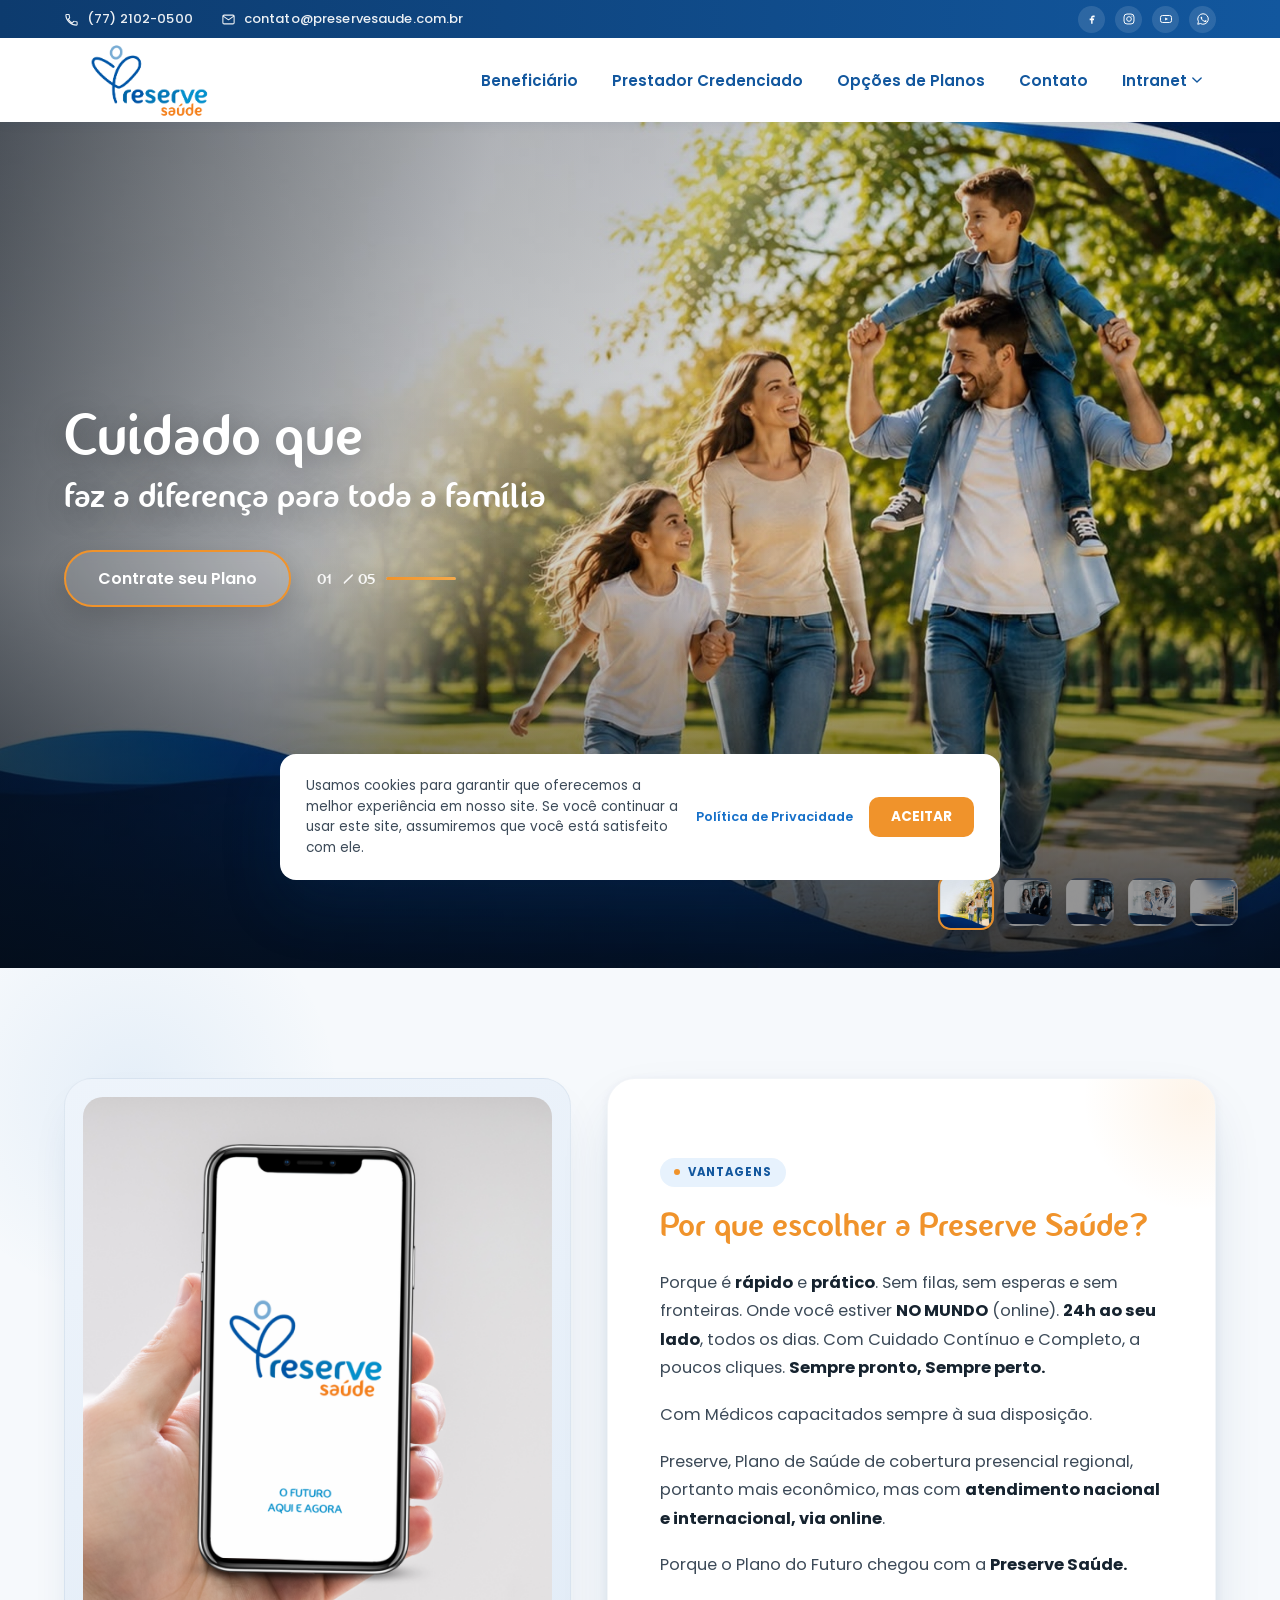
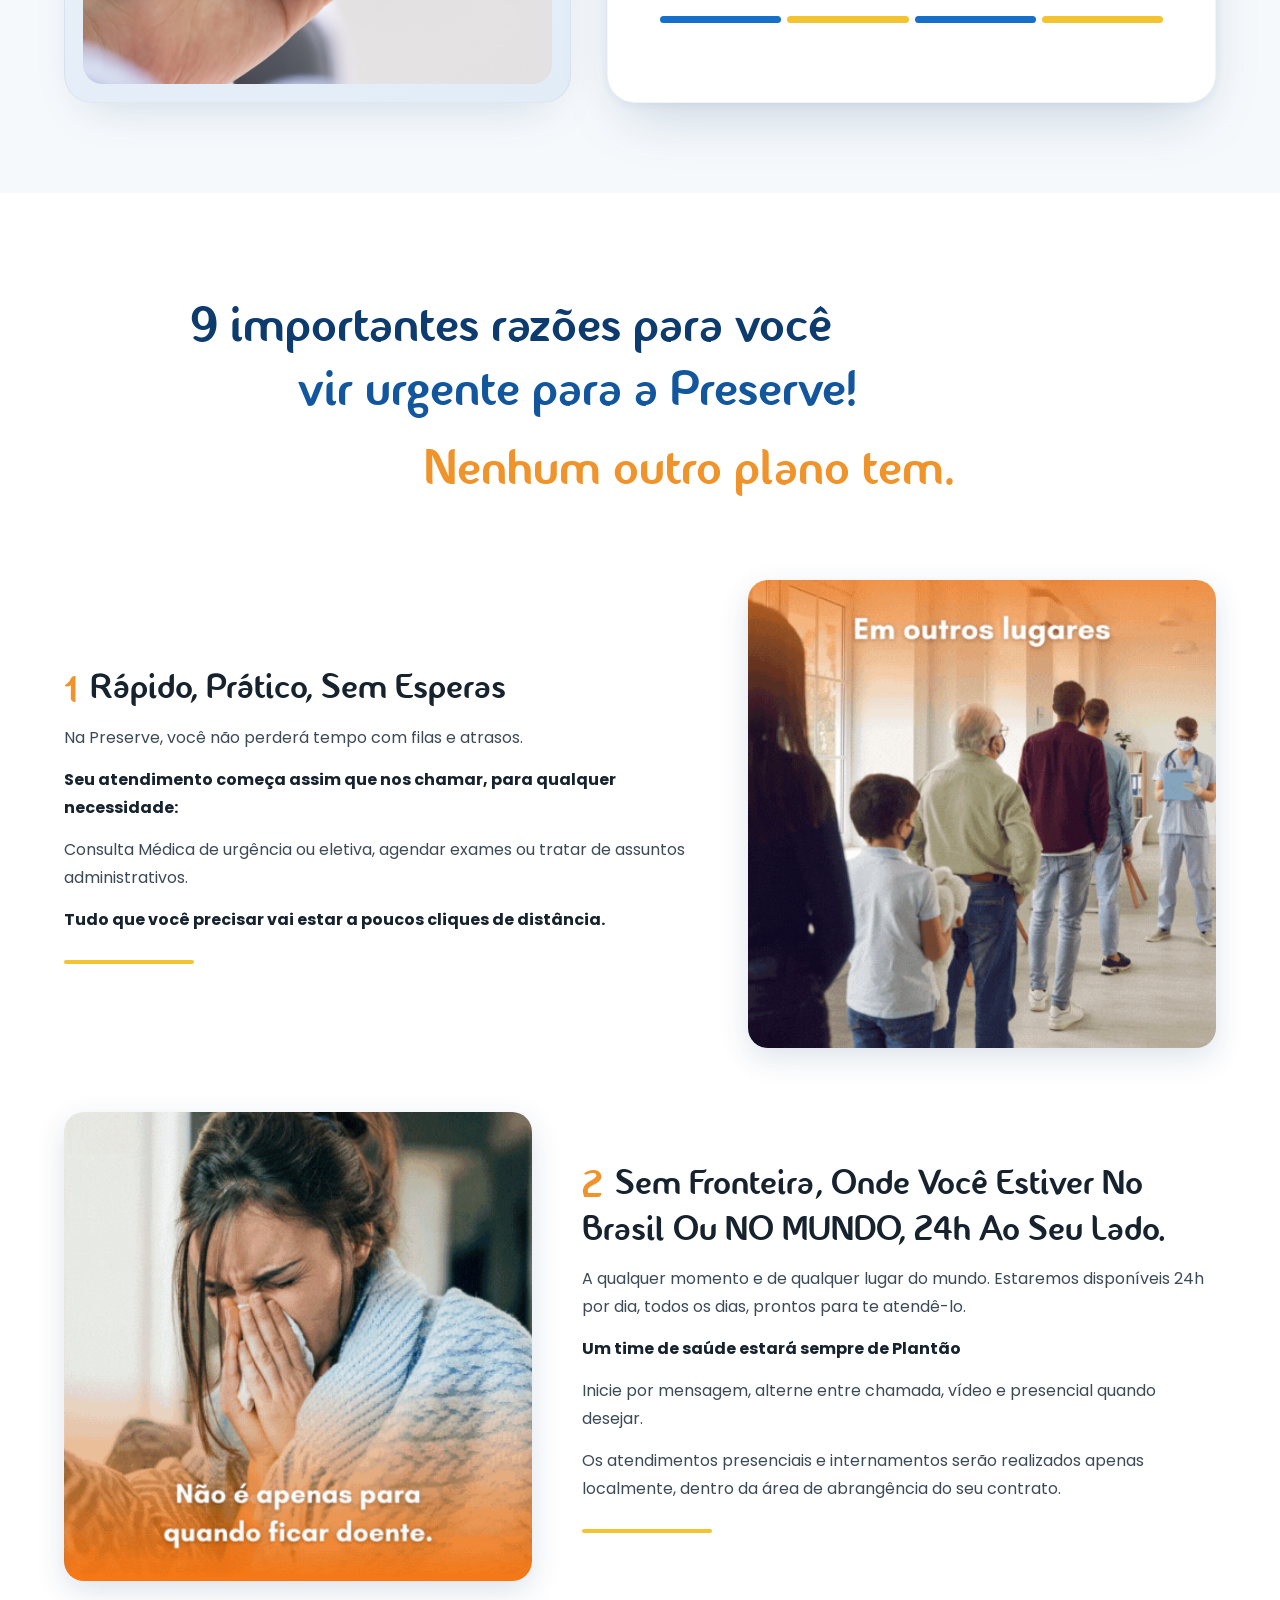
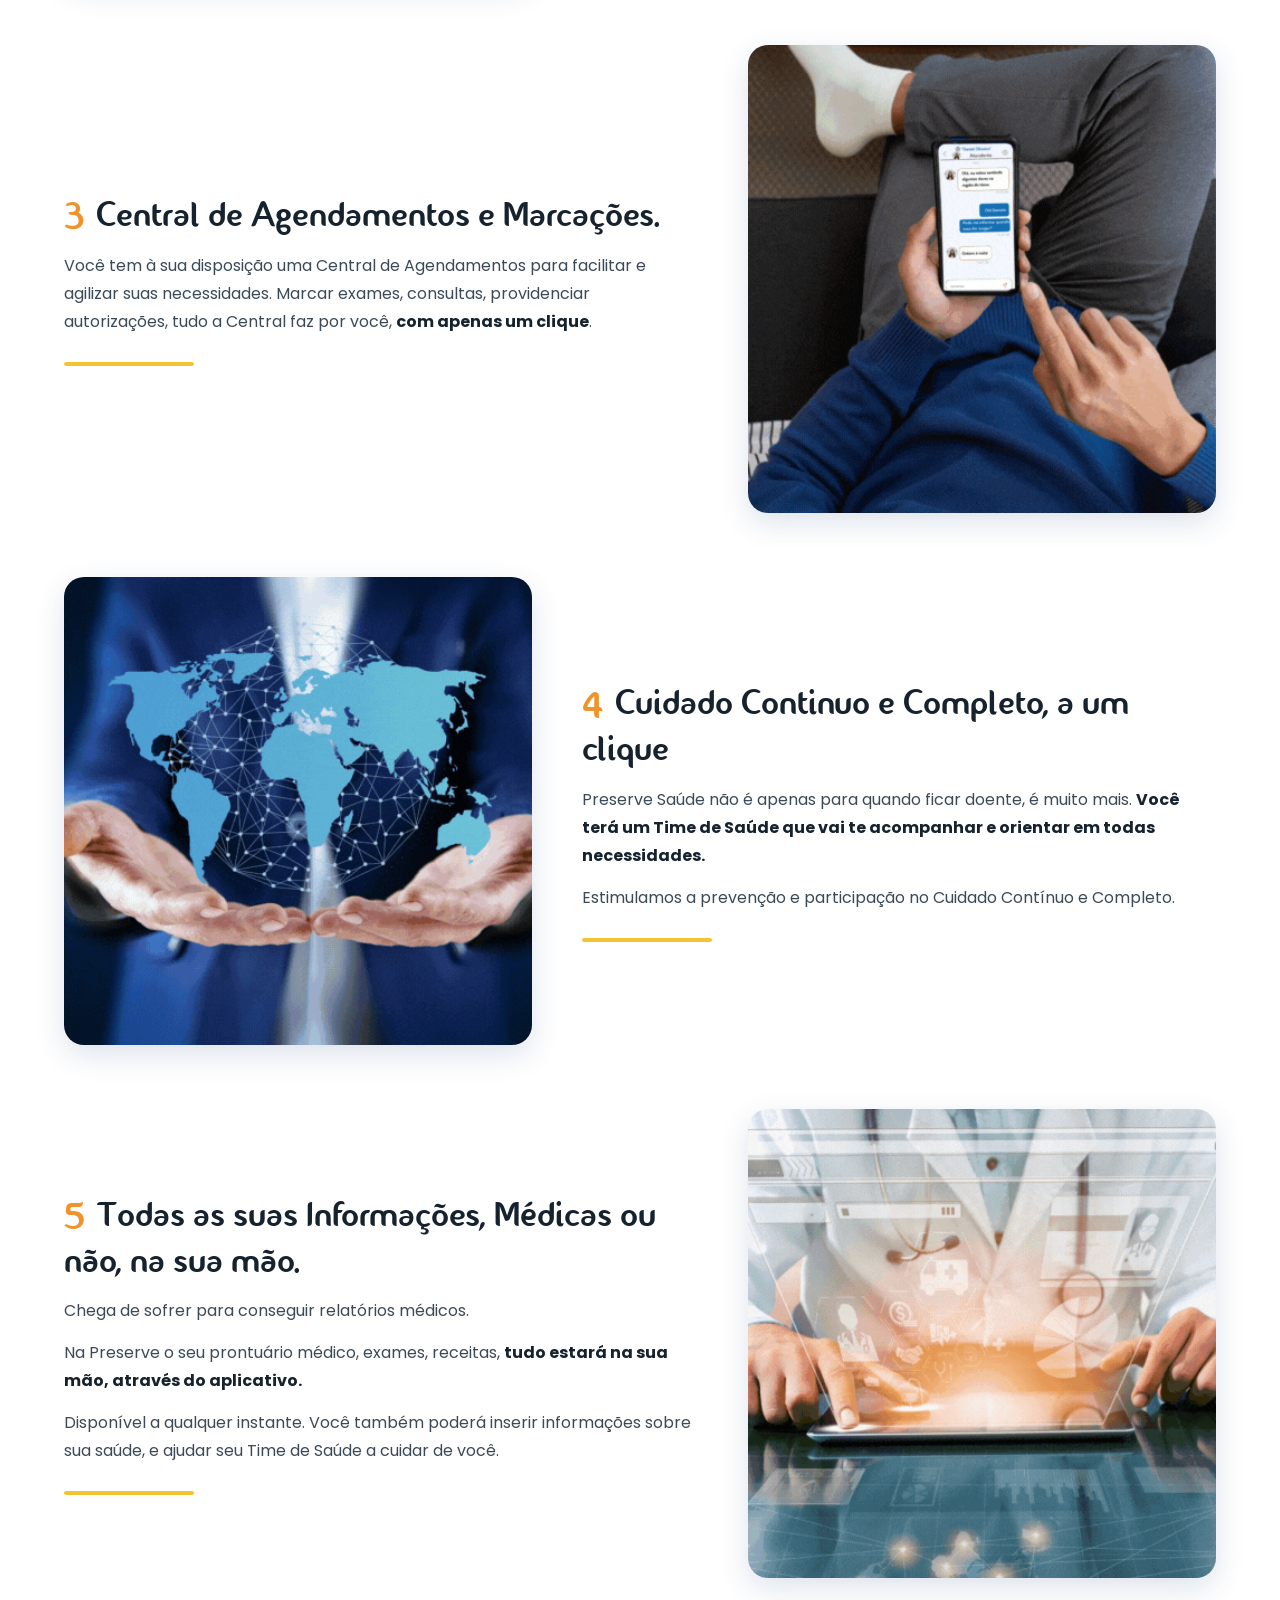
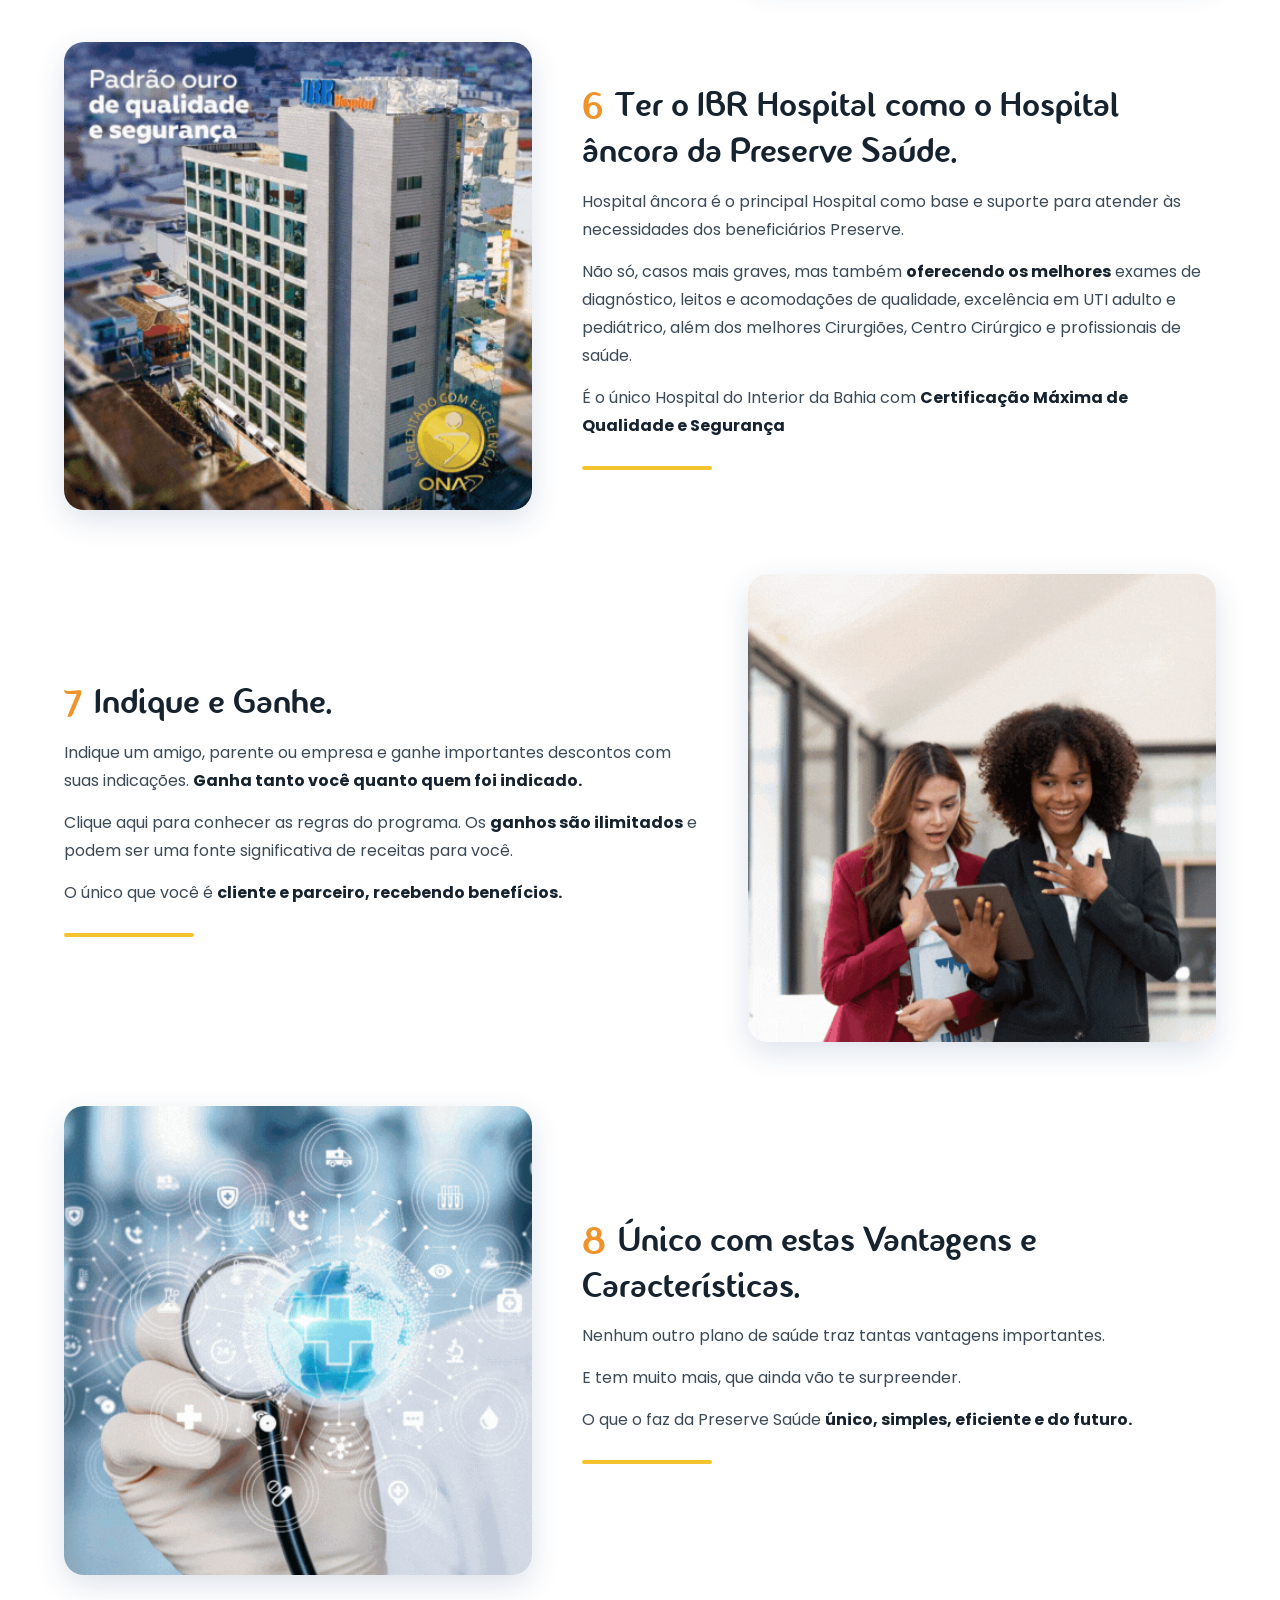
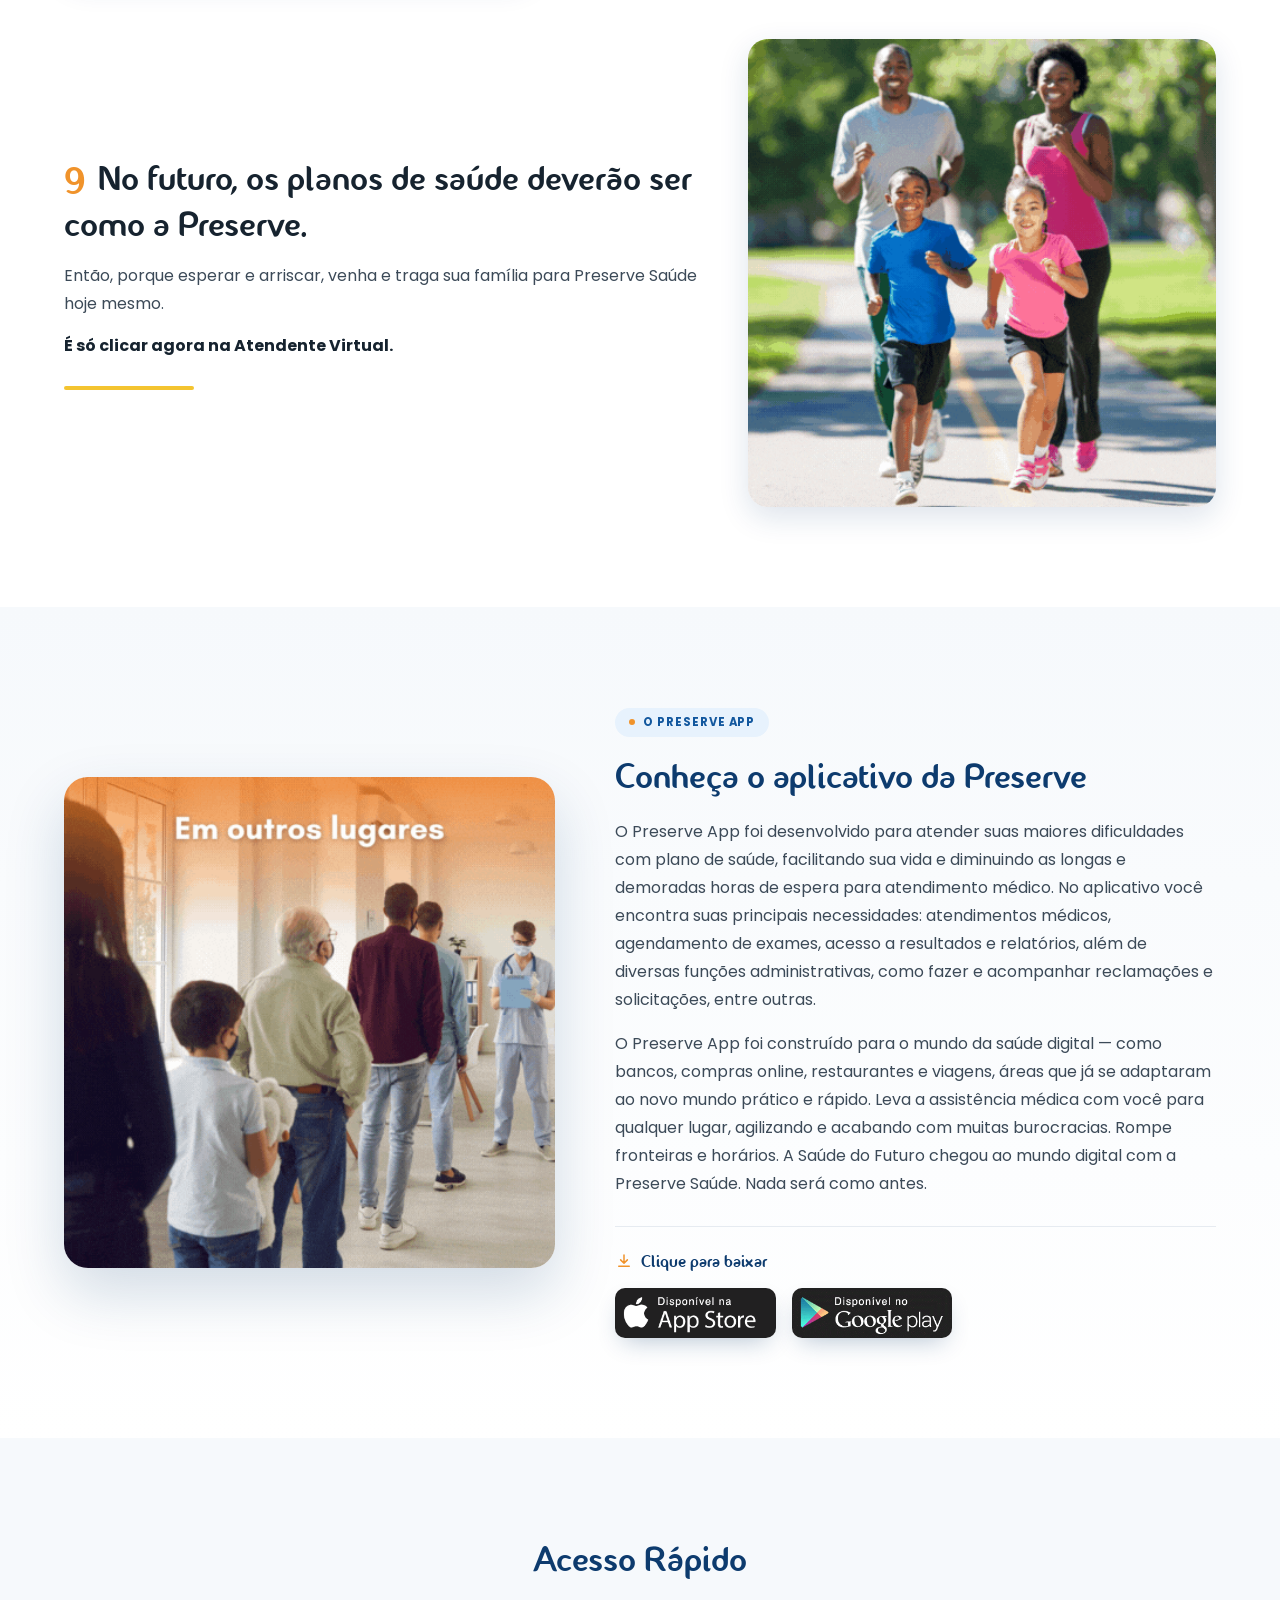
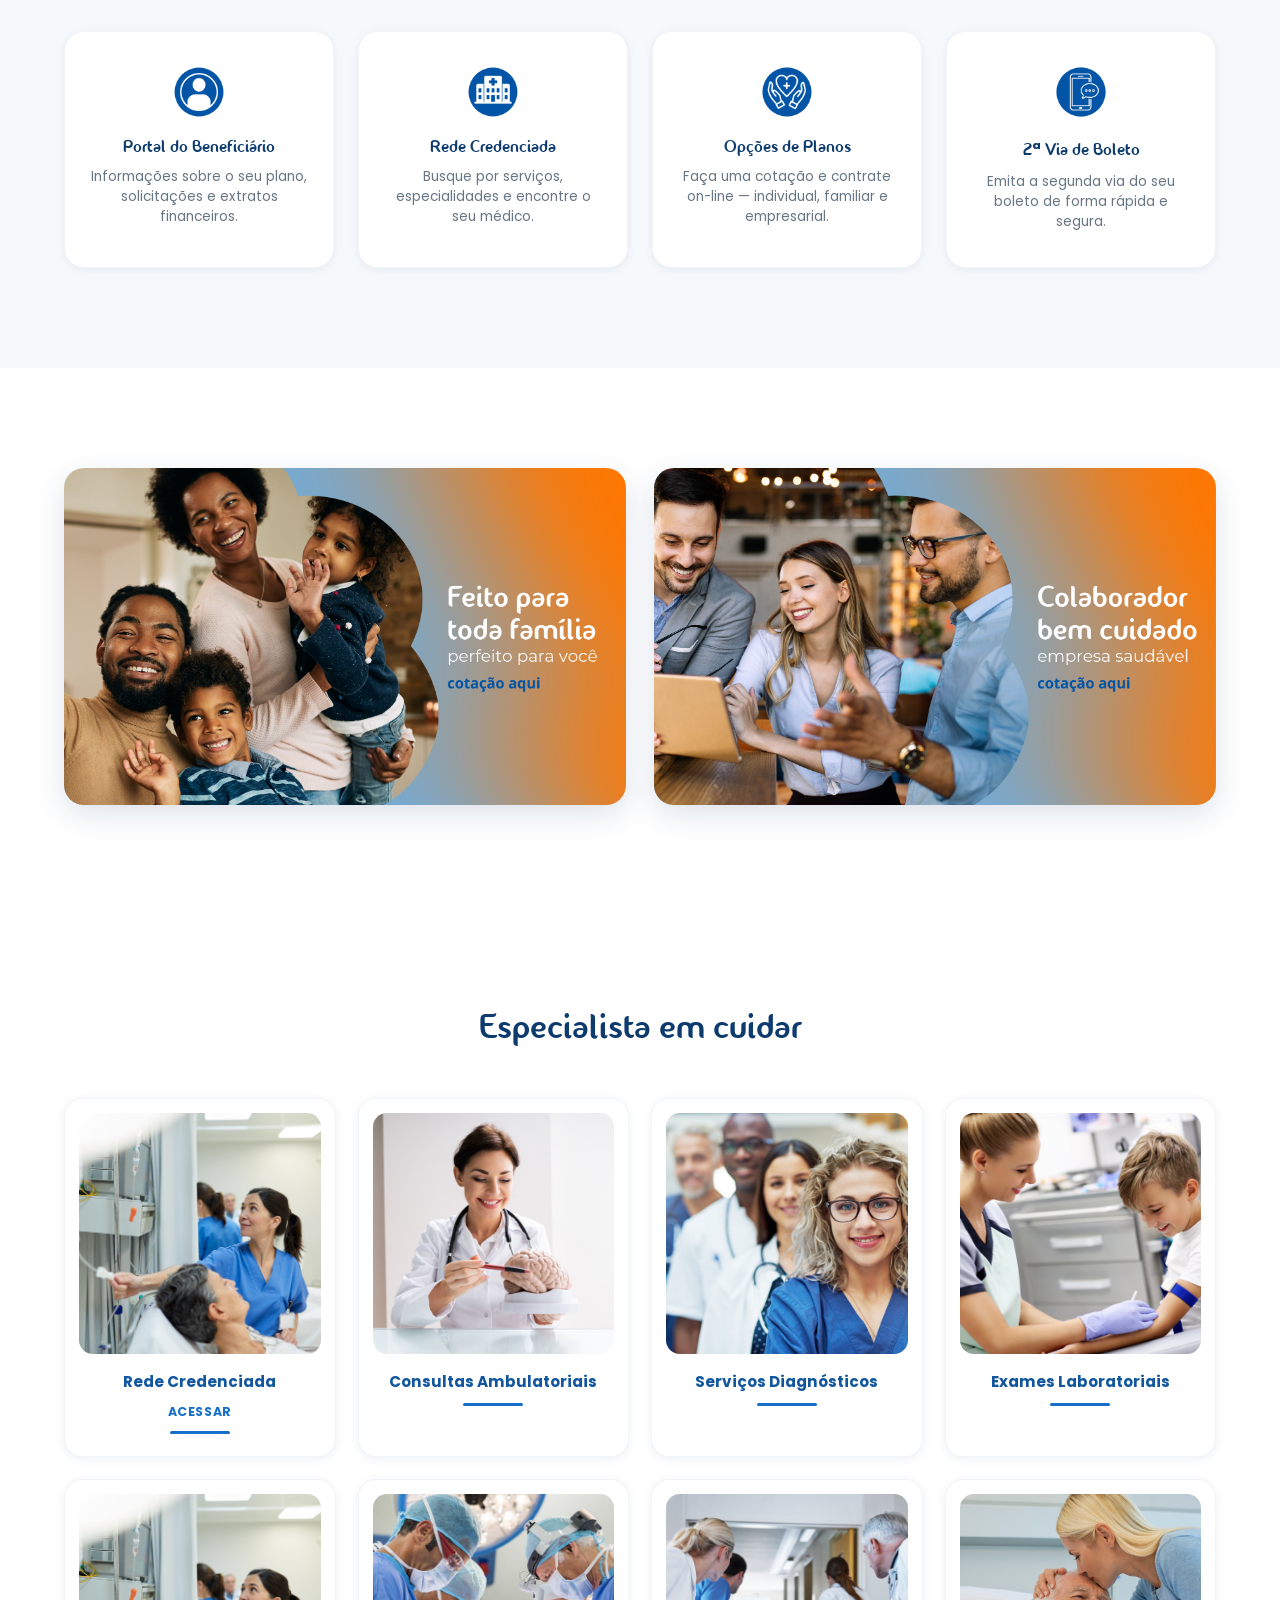
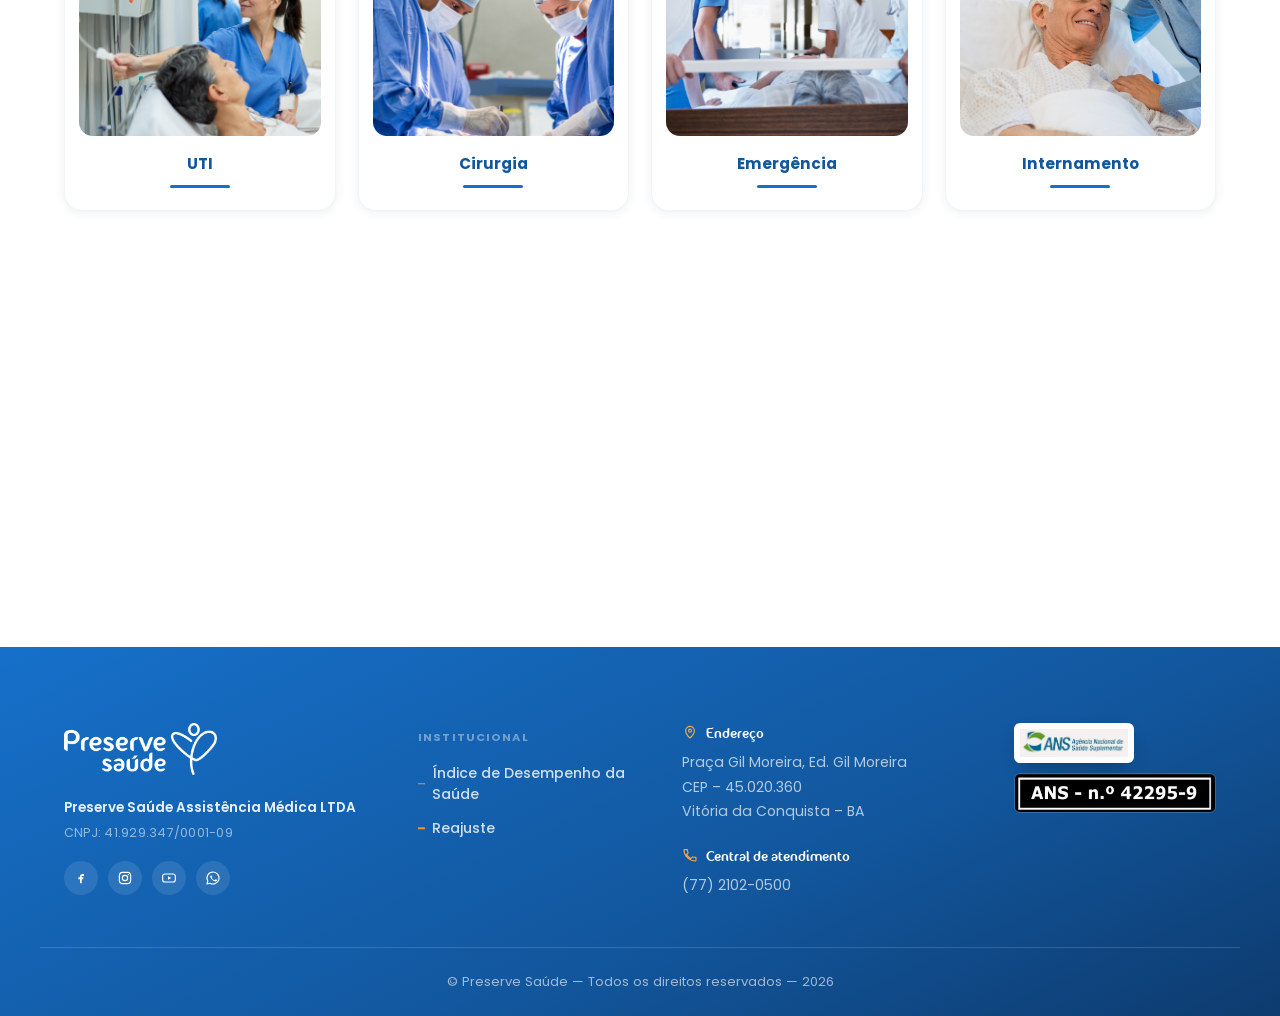
==== commit 3241a294: "Wire real planoonline.com.br portal links to their matching sections - Beneficiário nav -> /portal/p" ====
--- a/index.html
+++ b/index.html
@@ -71,7 +71,7 @@
 
         <ul>
           <li class="nav-item">
-            <a href="/beneficiario">
+            <a href="https://planoonline.com.br/portal/preserve" target="_blank" rel="noopener">
               <svg class="nav-icon" viewBox="0 0 24 24" fill="none"><circle cx="12" cy="8" r="3.5" stroke="currentColor" stroke-width="1.7"/><path d="M4.5 20c1.4-3.6 4.4-5.5 7.5-5.5s6.1 1.9 7.5 5.5" stroke="currentColor" stroke-width="1.7" stroke-linecap="round"/></svg>
               Beneficiário
             </a>
@@ -368,12 +368,12 @@
     <div class="container">
       <h2 class="section-title" data-reveal>Acesso Rápido</h2>
       <div class="quick-access-grid">
-        <a class="quick-card" href="https://novowebplanpreserve.facilinformatica.com.br/GuiasTISS/Logon" target="_blank" rel="noopener" data-reveal>
+        <a class="quick-card" href="https://planoonline.com.br/portal/acesso-restrito" target="_blank" rel="noopener" data-reveal>
           <img src="assets/img/real/portal-beneficiario.png" alt="" aria-hidden="true" />
           <h3>Portal do Beneficiário</h3>
           <p>Informações sobre o seu plano, solicitações e extratos financeiros.</p>
         </a>
-        <a class="quick-card" href="https://novowebplanpreserve.facilinformatica.com.br/GuiasTISS/Logon" target="_blank" rel="noopener" data-reveal>
+        <a class="quick-card" href="https://planoonline.com.br/portal/rede-credenciada" target="_blank" rel="noopener" data-reveal>
           <img src="assets/img/real/portal-rede.png" alt="" aria-hidden="true" />
           <h3>Rede Credenciada</h3>
           <p>Busque por serviços, especialidades e encontre o seu médico.</p>
@@ -383,10 +383,10 @@
           <h3>Opções de Planos</h3>
           <p>Faça uma cotação e contrate on-line — individual, familiar e empresarial.</p>
         </a>
-        <a class="quick-card" href="https://novowebplanpreserve.facilinformatica.com.br/GuiasTISS/Logon" target="_blank" rel="noopener" data-reveal>
+        <a class="quick-card" href="https://planoonline.com.br/portal/segunda-via" target="_blank" rel="noopener" data-reveal>
           <img src="assets/img/real/portal-app.png" alt="" aria-hidden="true" />
-          <h3>Aplicativo Preserve</h3>
-          <p>Acesse o seu histórico de saúde, realize uma teleconsulta e muito mais.</p>
+          <h3>2ª Via de Boleto</h3>
+          <p>Emita a segunda via do seu boleto de forma rápida e segura.</p>
         </a>
       </div>
     </div>
@@ -409,7 +409,7 @@
     <div class="container">
       <h2 class="section-title" data-reveal>Especialista em cuidar</h2>
       <div class="specialties-grid">
-        <a class="specialty-card" href="/rede-credenciada" data-reveal>
+        <a class="specialty-card" href="https://planoonline.com.br/portal/rede-credenciada" target="_blank" rel="noopener" data-reveal>
           <img src="assets/img/real/icon-uti.png" alt="" aria-hidden="true" />
           <h3>Rede Credenciada</h3>
           <span class="specialty-link">Acessar</span>
--- a/assets/css/style.css
+++ b/assets/css/style.css
@@ -538,8 +538,8 @@
   inset: 0;
   z-index: 3;
   display: flex;
-  align-items: flex-end;
-  padding-bottom: 20vh;
+  align-items: center;
+  padding-bottom: 3vh;
 }
 
 .hero-content {
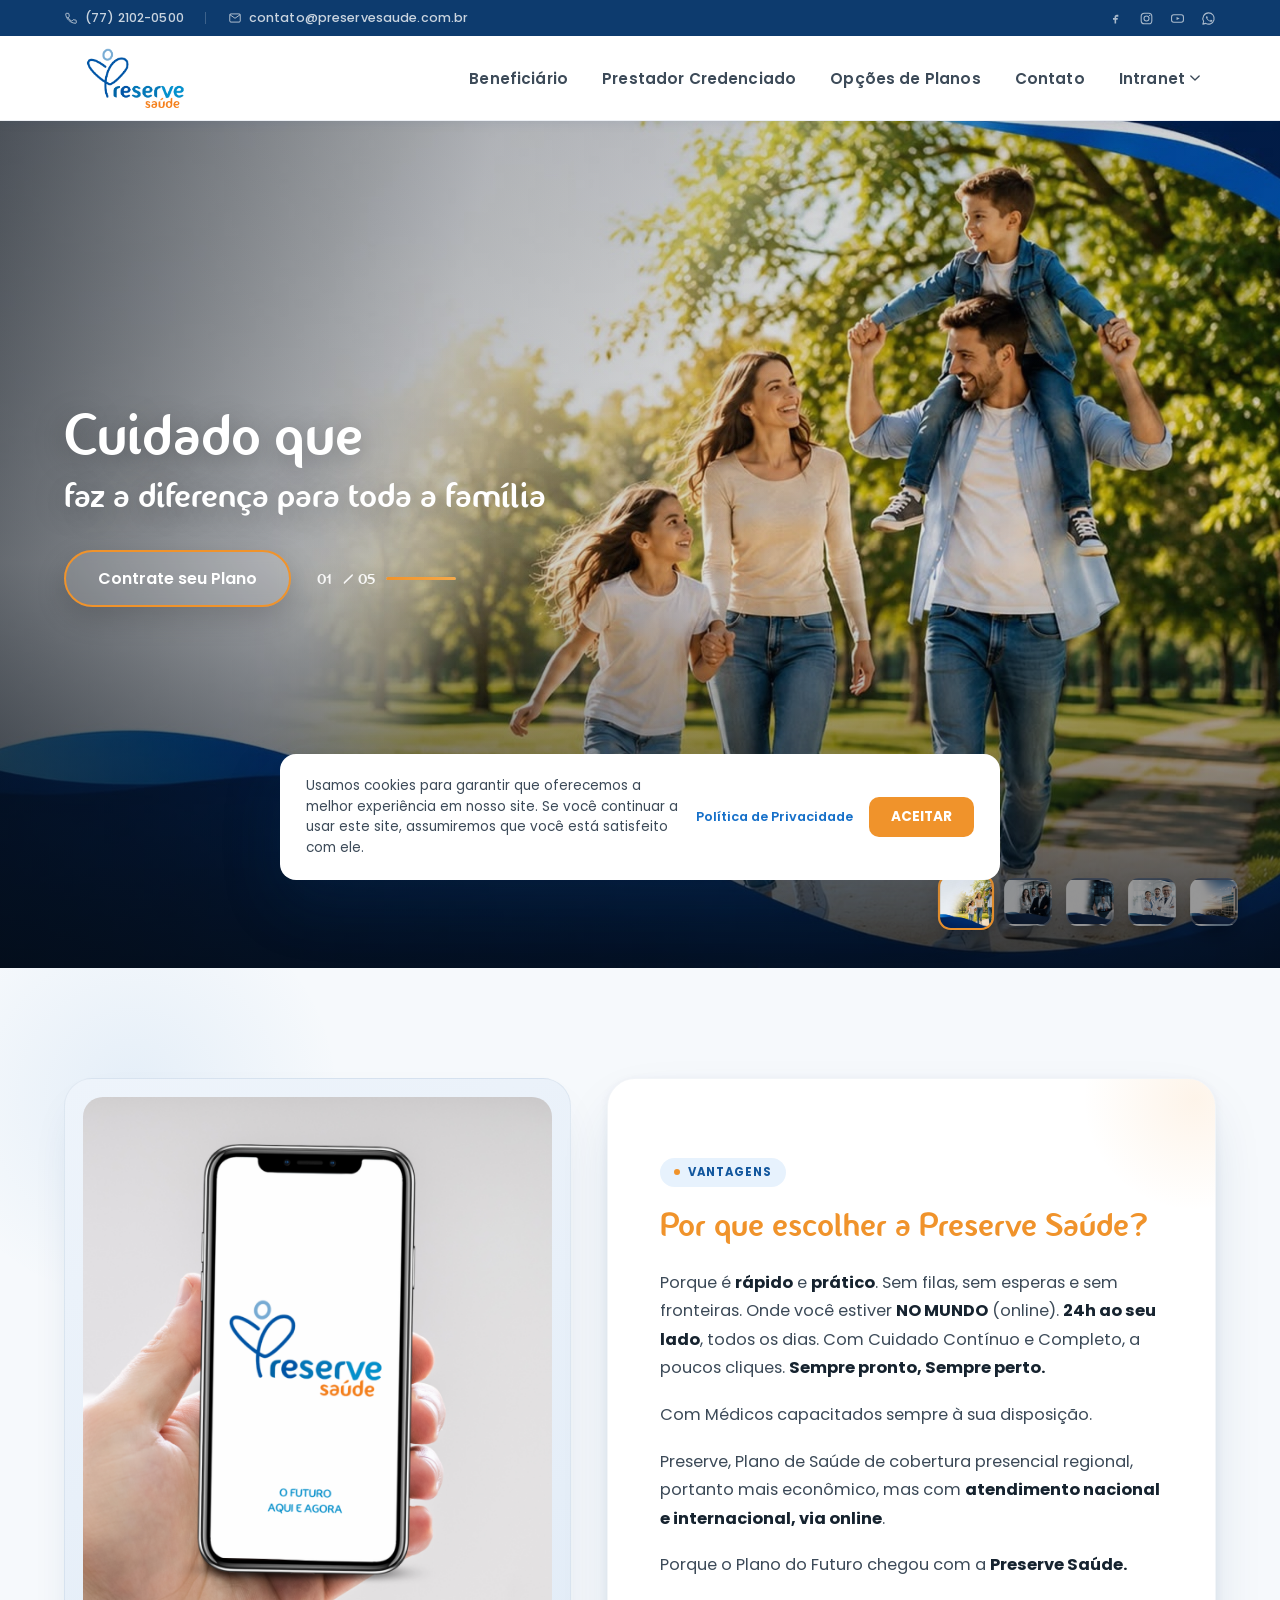
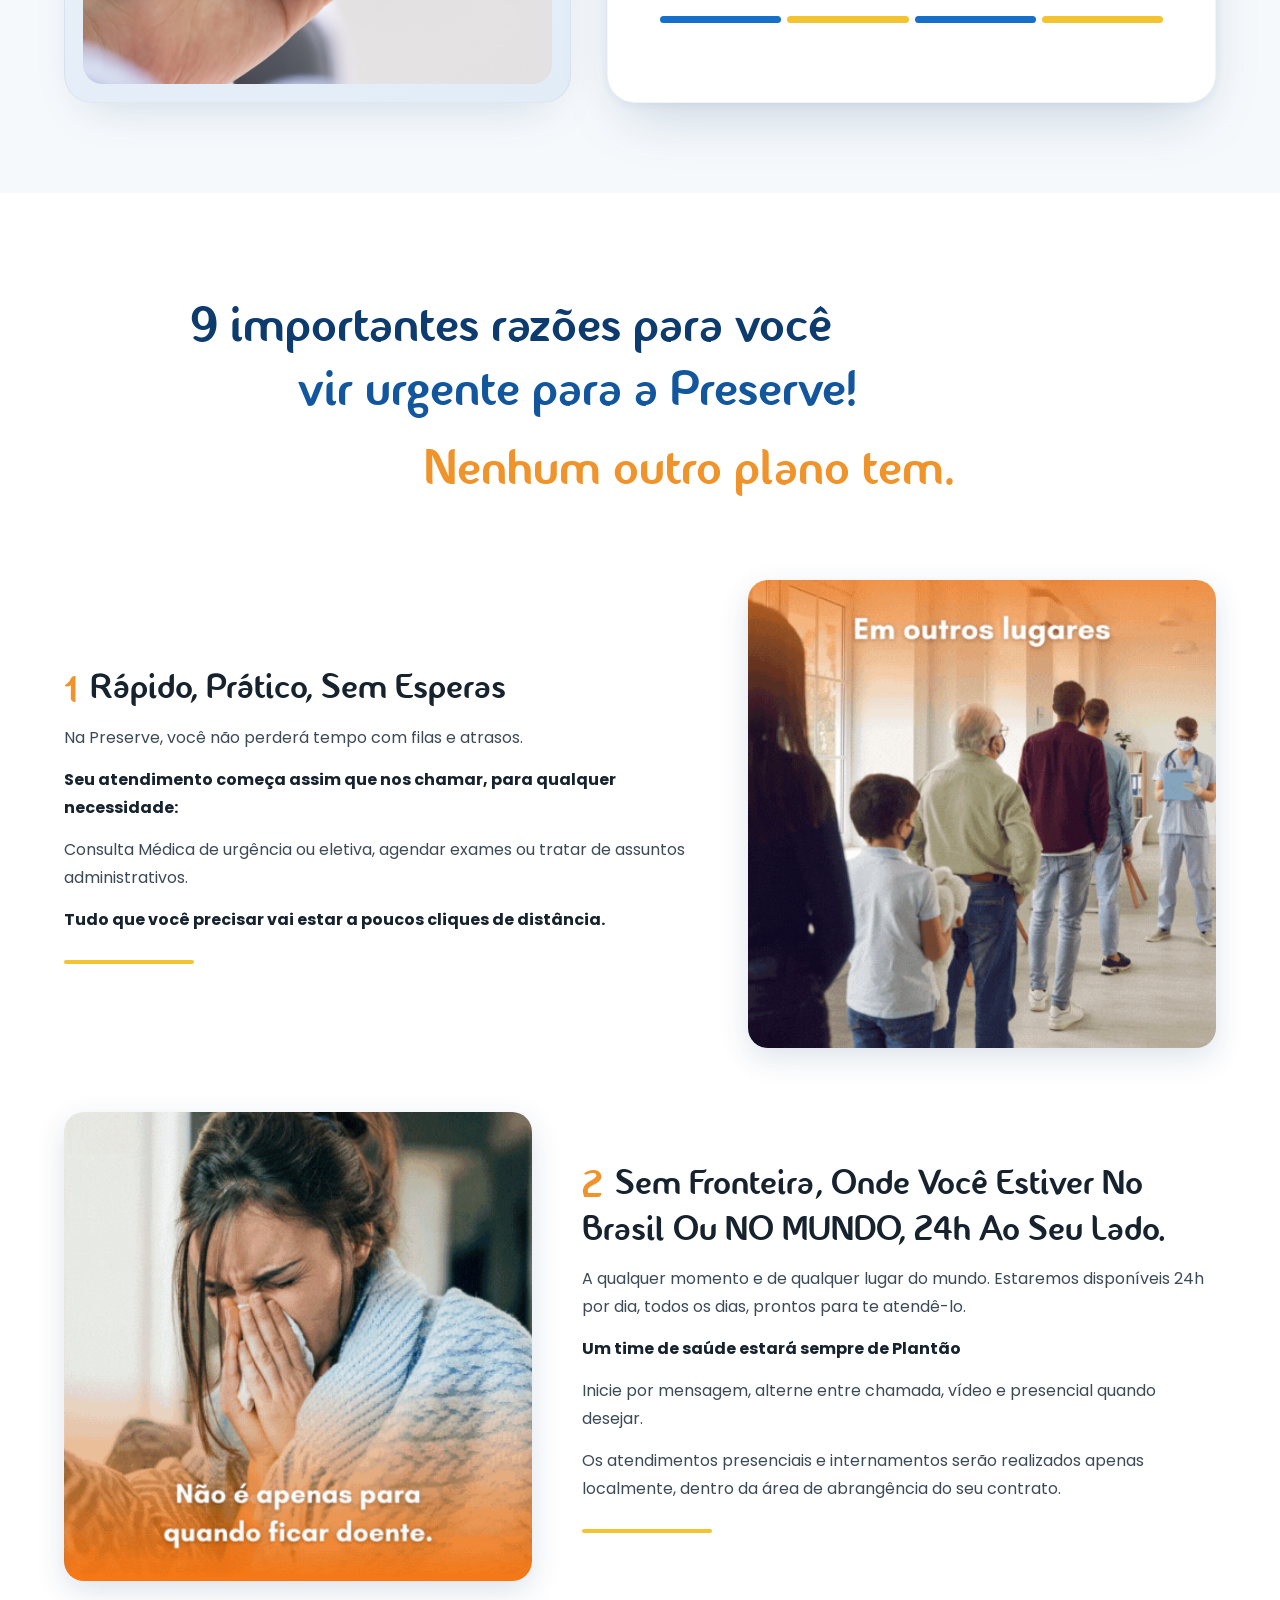
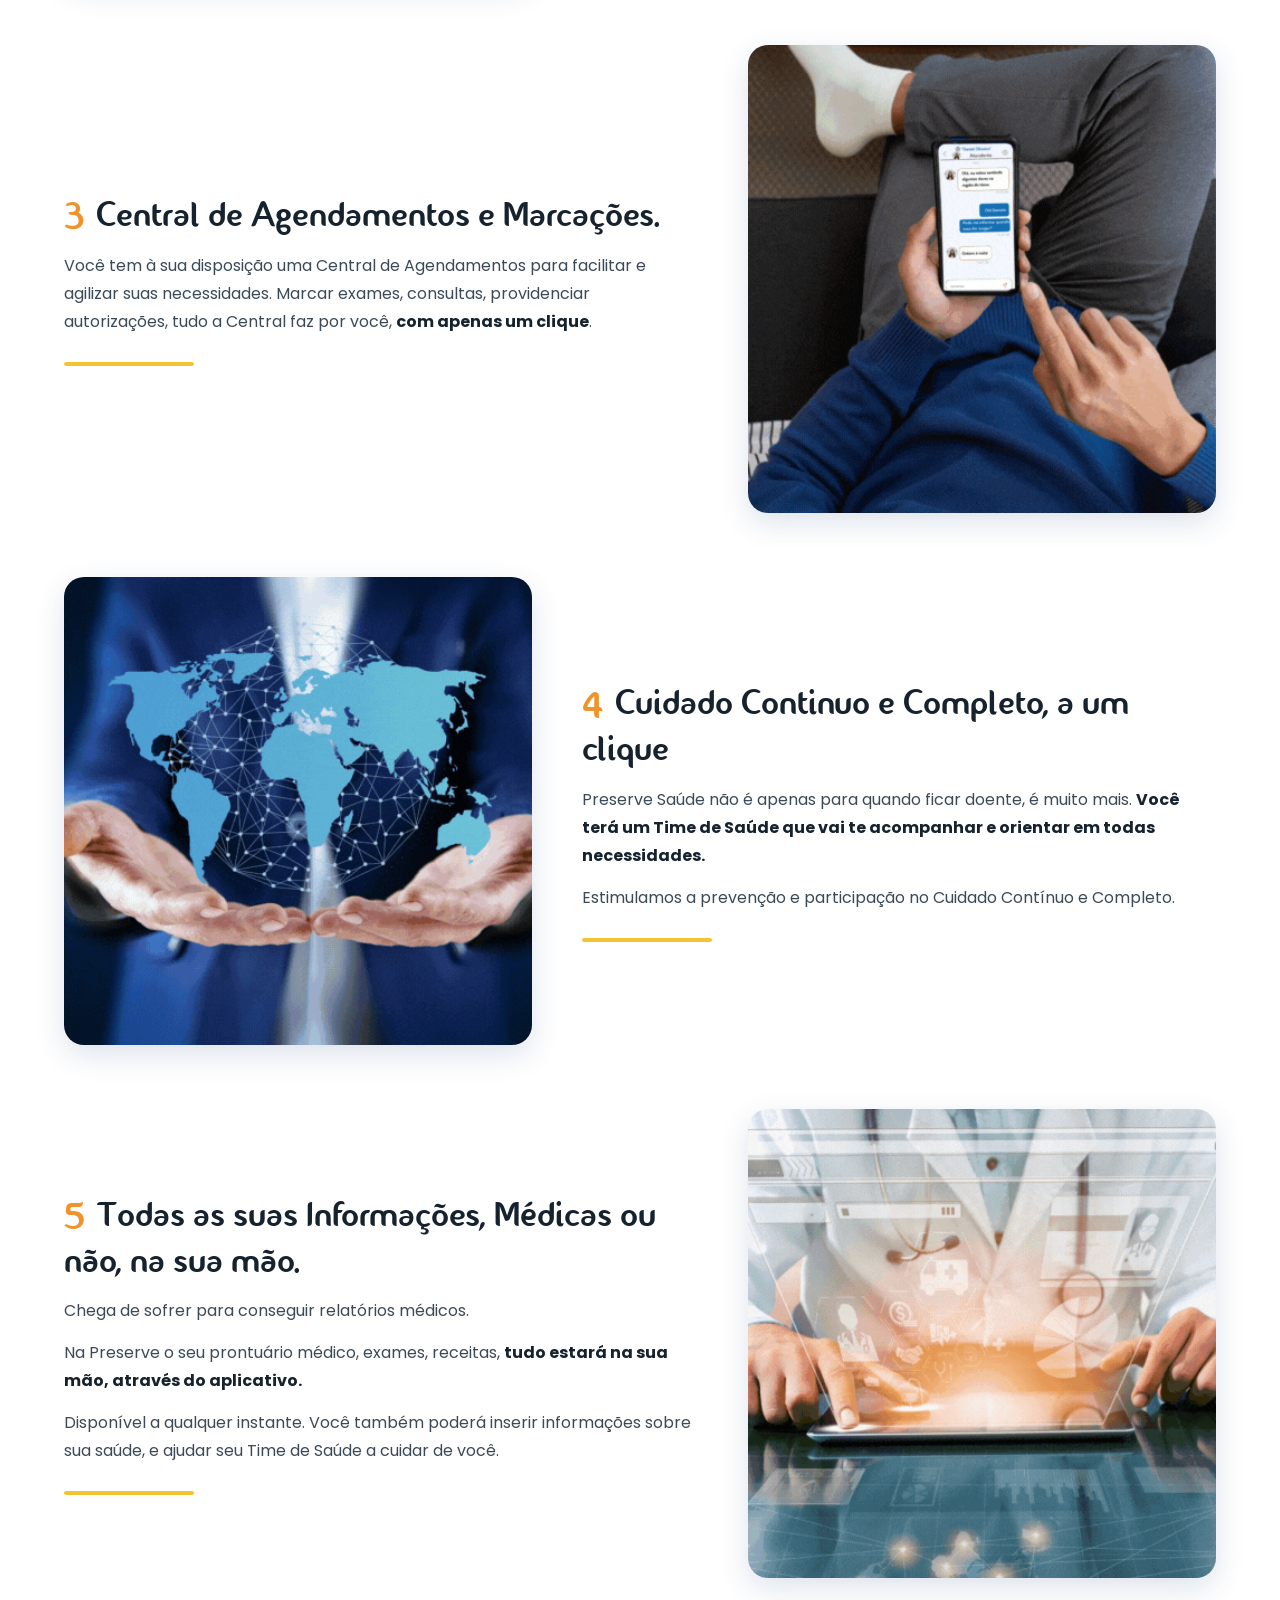
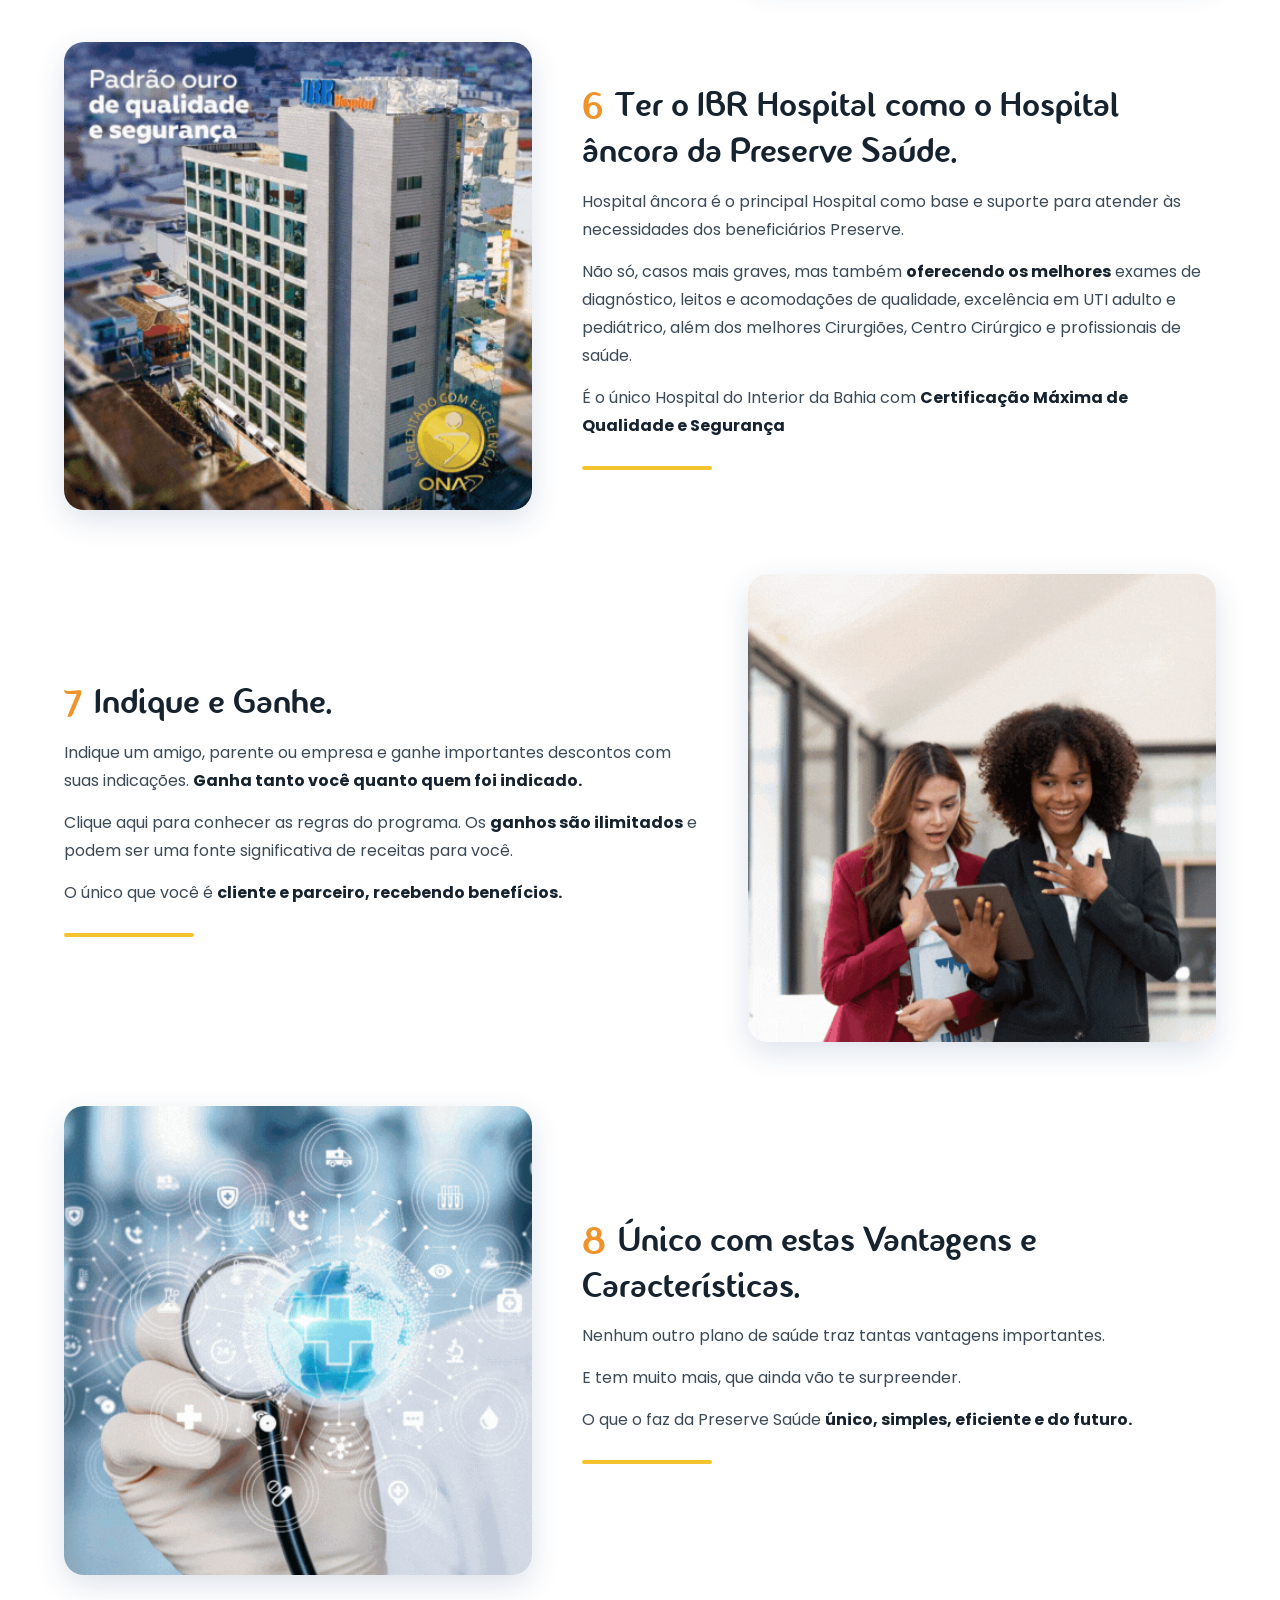
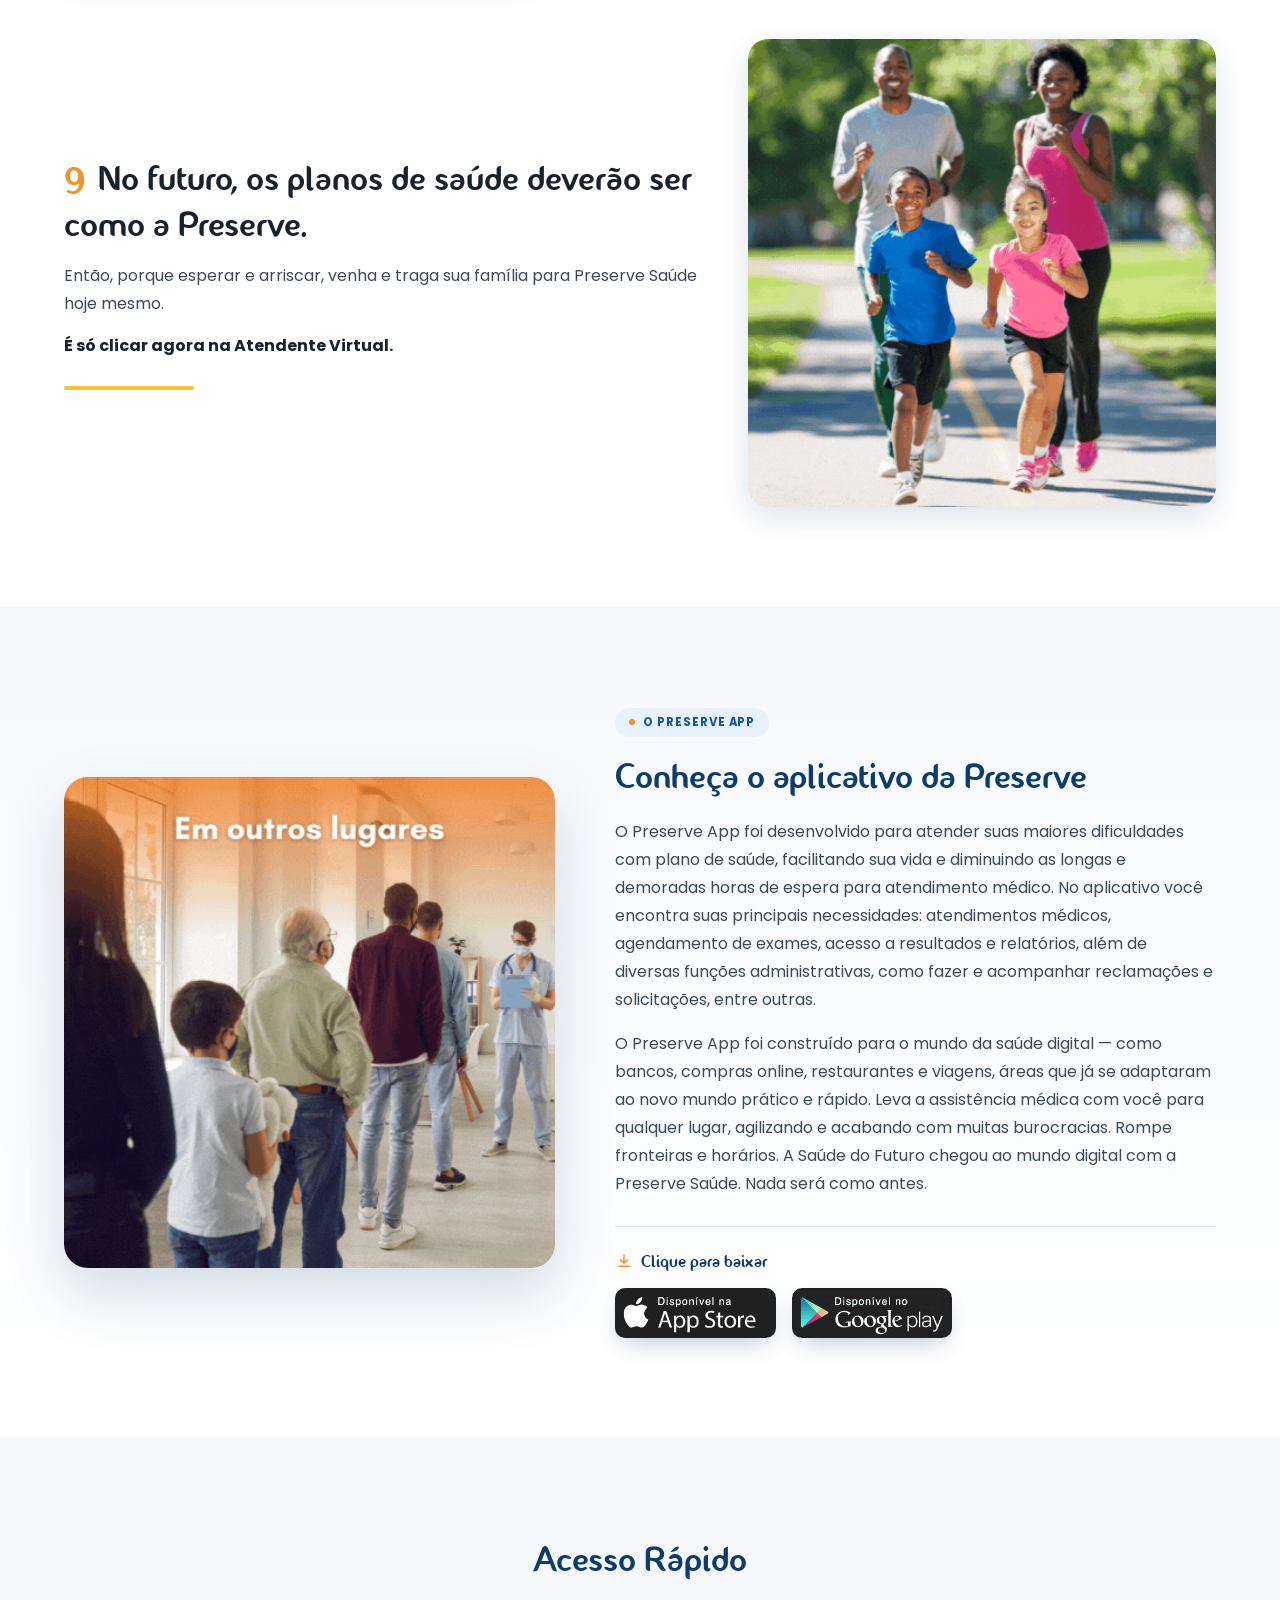
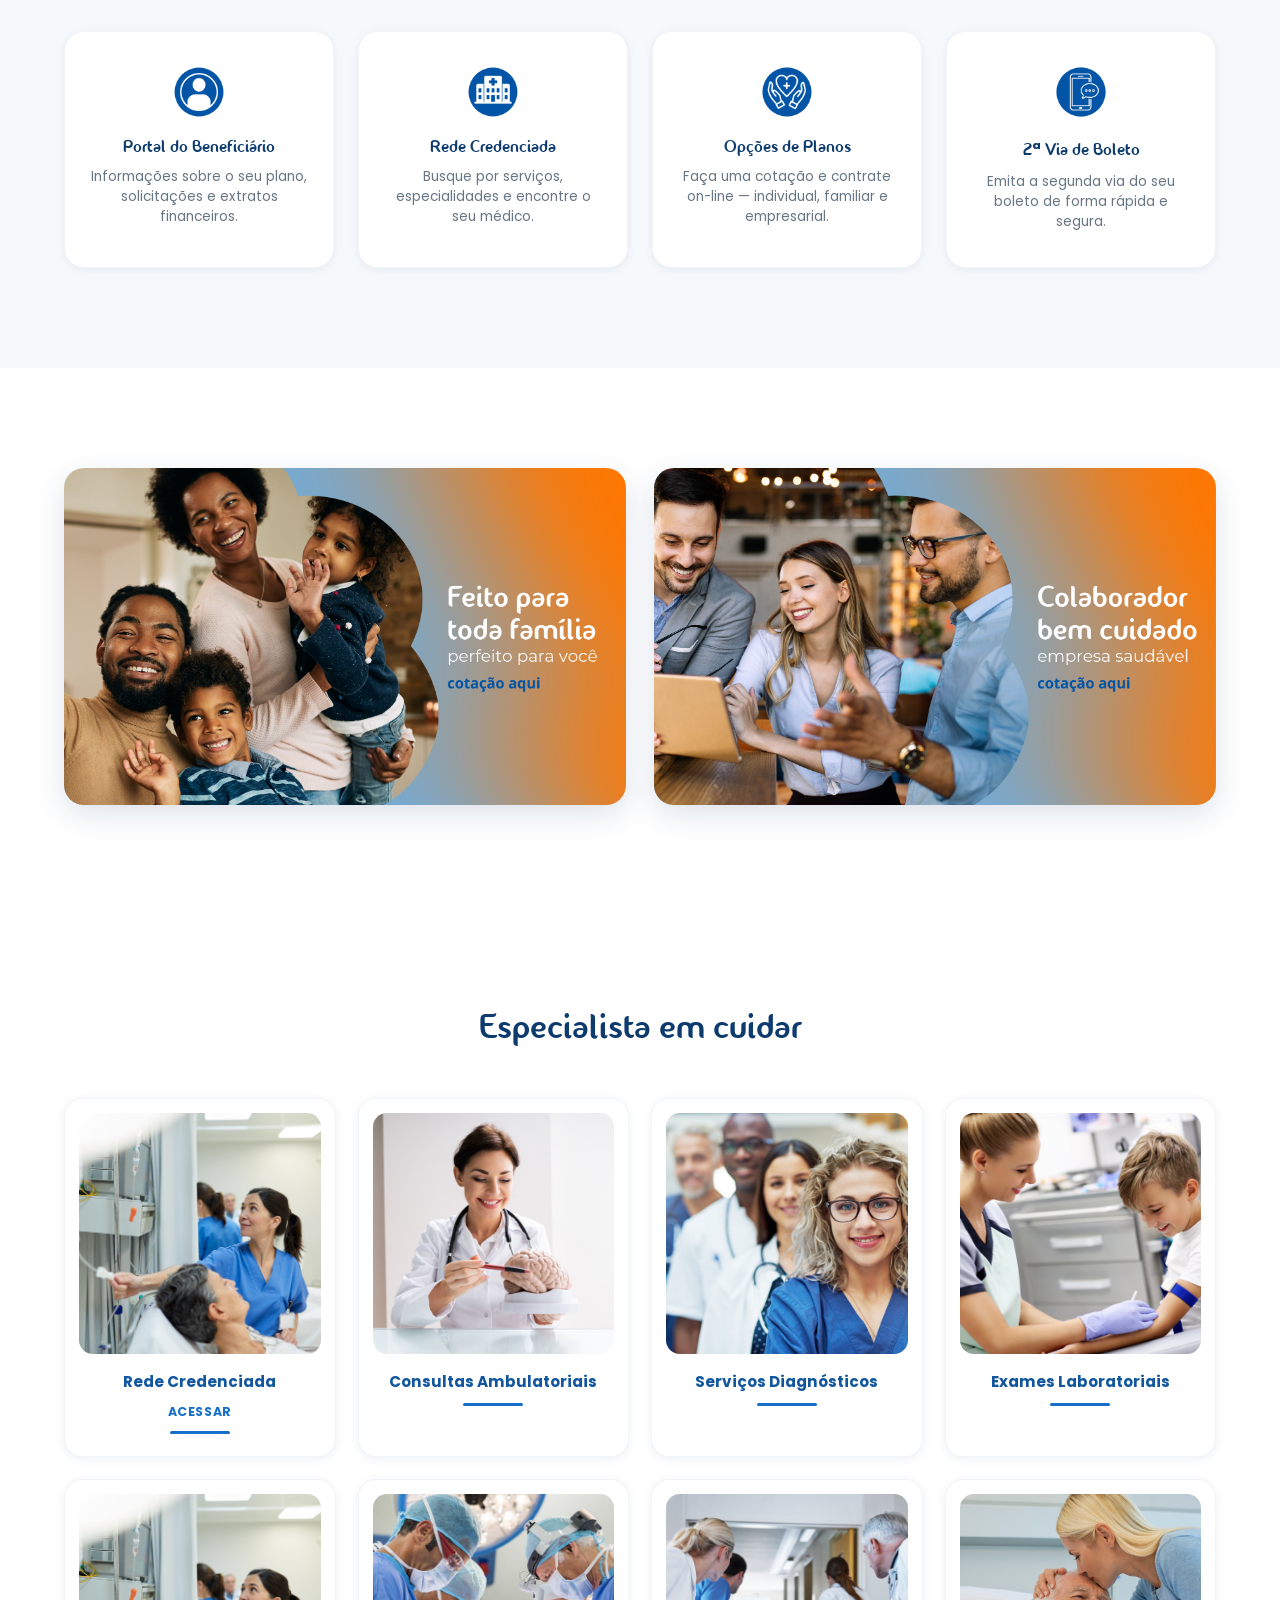
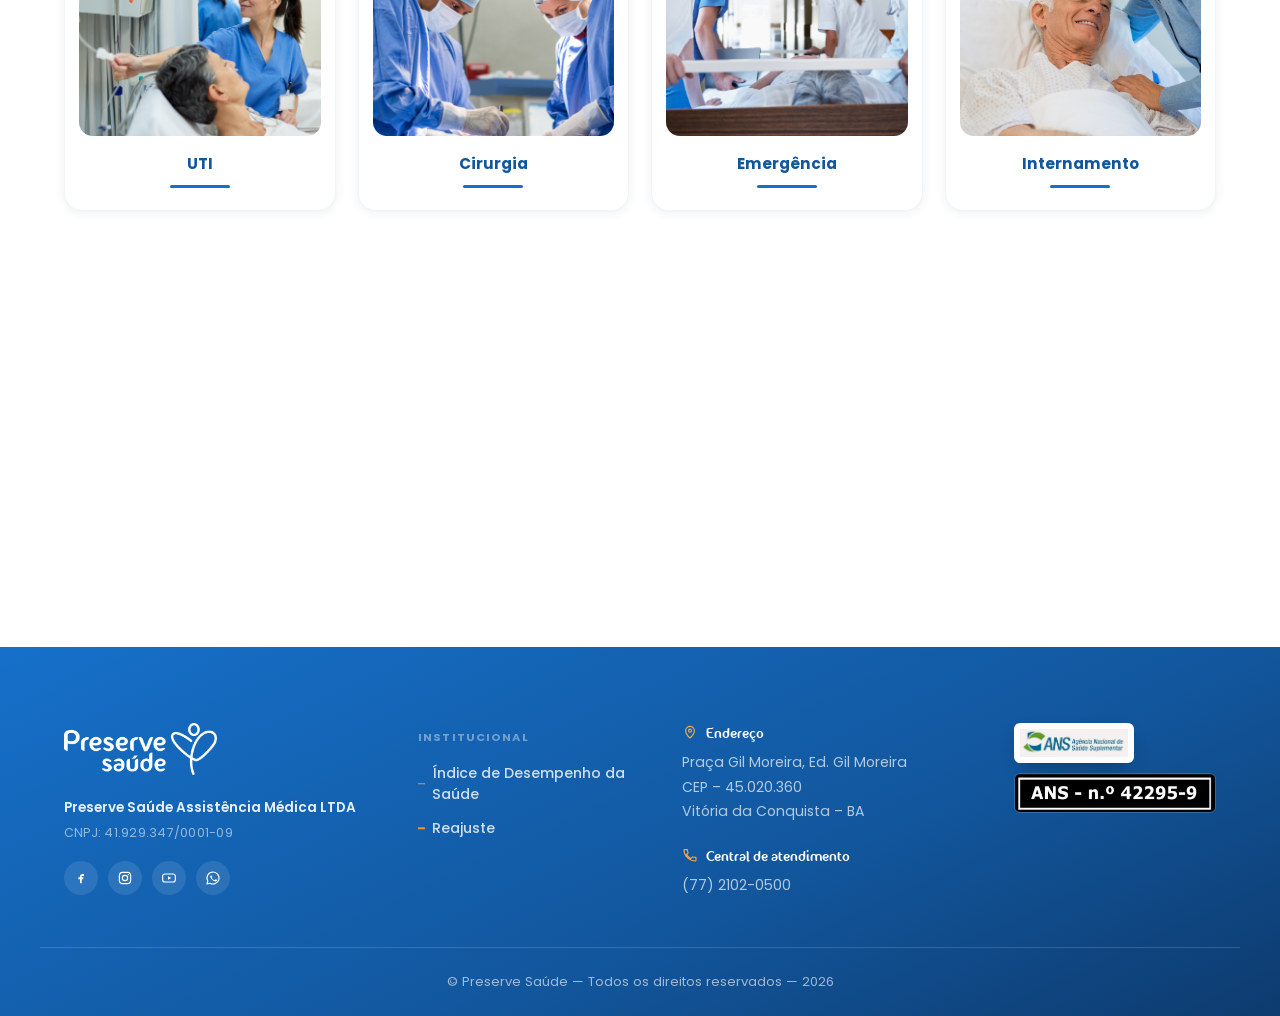
==== commit 31e1a374: "Refine top bar styling and redesign mobile nav panel Tighten top bar spacing, dividers and icon trea" ====
--- a/index.html
+++ b/index.html
@@ -69,7 +69,7 @@
           </button>
         </div>
 
-        <ul>
+        <ul class="nav-col">
           <li class="nav-item">
             <a href="https://planoonline.com.br/portal/preserve" target="_blank" rel="noopener">
               <svg class="nav-icon" viewBox="0 0 24 24" fill="none"><circle cx="12" cy="8" r="3.5" stroke="currentColor" stroke-width="1.7"/><path d="M4.5 20c1.4-3.6 4.4-5.5 7.5-5.5s6.1 1.9 7.5 5.5" stroke="currentColor" stroke-width="1.7" stroke-linecap="round"/></svg>
@@ -77,7 +77,7 @@
             </a>
           </li>
           <li class="nav-item">
-            <a href="/prestador-credenciado">
+            <a href="https://planoonline.com.br/autorizadorweb_v2/preserve" target="_blank" rel="noopener">
               <svg class="nav-icon" viewBox="0 0 24 24" fill="none"><path d="M4 21V7l8-4 8 4v14M9 21v-6h6v6M9 11h.01M15 11h.01M9 15h.01M15 15h.01" stroke="currentColor" stroke-width="1.7" stroke-linecap="round" stroke-linejoin="round"/></svg>
               Prestador Credenciado
             </a>
--- a/assets/css/style.css
+++ b/assets/css/style.css
@@ -11,10 +11,13 @@
 
 :root {
   --blue-900: #0d3b6e;
+  --blue-800: #0f457d;
   --blue-700: #12579e;
   --blue-600: #1670c9;
   --blue-500: #2384e0;
   --blue-100: #e7f2fd;
+
+  --border: rgba(13, 59, 110, 0.12);
 
   --orange-600: #e0791a;
   --orange-500: #f0932b;
@@ -122,9 +125,9 @@
   left: 0;
   right: 0;
   z-index: 101;
-  height: 38px;
-  background: linear-gradient(90deg, var(--blue-900) 0%, var(--blue-700) 100%);
-  color: rgba(255, 255, 255, 0.92);
+  height: 36px;
+  background: var(--blue-900);
+  color: rgba(255, 255, 255, 0.78);
   transition: transform 0.35s var(--ease), opacity 0.35s var(--ease);
 }
 
@@ -161,56 +164,69 @@
 .top-bar-contact {
   display: flex;
   align-items: center;
-  gap: 28px;
+  gap: 22px;
+}
+
+.top-bar-contact .top-bar-item:first-child {
+  position: relative;
+  padding-right: 22px;
+}
+
+.top-bar-contact .top-bar-item:first-child::after {
+  content: "";
+  position: absolute;
+  right: 0;
+  top: 50%;
+  transform: translateY(-50%);
+  width: 1px;
+  height: 12px;
+  background: rgba(255, 255, 255, 0.2);
 }
 
 .top-bar-item {
   display: inline-flex;
   align-items: center;
-  gap: 8px;
-  font-size: 13px;
+  gap: 7px;
+  font-size: 12.5px;
   font-weight: 500;
-  color: rgba(255, 255, 255, 0.92);
+  color: rgba(255, 255, 255, 0.78);
   letter-spacing: 0.01em;
   transition: color 0.25s var(--ease);
 }
 
 .top-bar-item svg {
+  width: 14px;
+  height: 14px;
+  flex-shrink: 0;
+  opacity: 0.85;
+}
+
+.top-bar-item:hover {
+  color: #fff;
+}
+
+.top-bar-social {
+  display: flex;
+  align-items: center;
+  gap: 16px;
+}
+
+.top-bar-social a {
+  display: flex;
+  align-items: center;
+  justify-content: center;
+  color: rgba(255, 255, 255, 0.65);
+  transition: color 0.25s var(--ease), transform 0.25s var(--ease);
+}
+
+.top-bar-social a svg {
   width: 15px;
   height: 15px;
-  flex-shrink: 0;
-}
-
-.top-bar-item:hover {
+}
+
+.top-bar-social a:hover {
   color: var(--orange-400);
-}
-
-.top-bar-social {
-  display: flex;
-  align-items: center;
-  gap: 10px;
-}
-
-.top-bar-social a {
-  display: flex;
-  align-items: center;
-  justify-content: center;
-  width: 27px;
-  height: 27px;
-  border-radius: 50%;
-  background: rgba(255, 255, 255, 0.12);
-  color: #fff;
-  transition: background 0.25s var(--ease), transform 0.25s var(--ease), color 0.25s var(--ease);
-}
-
-.top-bar-social a svg {
-  width: 14px;
-  height: 14px;
-}
-
-.top-bar-social a:hover {
-  background: var(--orange-500);
-  transform: translateY(-2px);
+  transform: translateY(-1px);
 }
 
 @media (max-width: 860px) {
@@ -229,11 +245,12 @@
 
 .site-header {
   position: fixed;
-  top: 38px;
+  top: 36px;
   left: 0;
   right: 0;
   z-index: 100;
   background: #ffffff;
+  border-bottom: 1px solid rgba(13, 59, 110, 0.08);
   box-shadow: var(--shadow-sm);
   transition: box-shadow 0.35s var(--ease), padding 0.35s var(--ease), background 0.35s var(--ease), top 0.35s var(--ease);
 }
@@ -261,7 +278,7 @@
   display: flex;
   align-items: center;
   justify-content: space-between;
-  padding: 4px 24px;
+  padding: 10px 24px;
   transition: padding 0.35s var(--ease);
 }
 
@@ -284,7 +301,7 @@
 }
 
 .site-header.is-scrolled .header-inner {
-  padding: 4px 24px;
+  padding: 6px 24px;
 }
 
 .logo {
@@ -293,15 +310,19 @@
   gap: 10px;
 }
 
+.logo-mobile-only {
+  display: none;
+}
+
 .logo-img {
-  height: 76px;
+  height: 64px;
   width: auto;
   flex-shrink: 0;
   transition: height 0.35s var(--ease);
 }
 
 .site-header.is-scrolled .logo-img {
-  height: 60px;
+  height: 52px;
 }
 
 .logo-text {
@@ -328,7 +349,6 @@
 .main-nav {
   display: flex;
   align-items: center;
-  gap: 2px;
 }
 
 .main-nav-head,
@@ -336,10 +356,10 @@
   display: none;
 }
 
-.main-nav > ul {
-  display: flex;
-  align-items: center;
-  gap: 6px;
+.nav-col {
+  display: flex;
+  align-items: center;
+  gap: 2px;
 }
 
 .main-nav a,
@@ -347,39 +367,21 @@
   display: flex;
   align-items: center;
   gap: 5px;
-  padding: 10px 6px;
-  margin: 0 8px;
+  padding: 10px 16px;
+  border-radius: 999px;
   font-weight: 600;
   font-size: 0.95rem;
-  color: var(--blue-700);
+  letter-spacing: 0.01em;
+  color: var(--ink-700);
   position: relative;
-  transition: color 0.25s var(--ease);
-}
-
-.main-nav a::after,
-.main-nav button.nav-link::after {
-  content: "";
-  position: absolute;
-  left: 6px;
-  right: 6px;
-  bottom: 2px;
-  height: 2.5px;
-  border-radius: 2px;
-  background: linear-gradient(90deg, var(--orange-500), var(--blue-600));
-  transform: scaleX(0);
-  transform-origin: center;
-  transition: transform 0.3s var(--ease);
+  transition: color 0.25s var(--ease), background 0.25s var(--ease);
 }
 
 .main-nav a:hover,
-.main-nav button.nav-link:hover {
+.main-nav button.nav-link:hover,
+.nav-item.open button.nav-link {
   color: var(--blue-900);
-}
-
-.main-nav a:hover::after,
-.main-nav button.nav-link:hover::after,
-.nav-item.open button.nav-link::after {
-  transform: scaleX(1);
+  background: var(--blue-100);
 }
 
 .nav-item {
@@ -433,26 +435,6 @@
   padding-left: 20px;
 }
 
-.nav-cta {
-  display: inline-flex;
-  align-items: center;
-  margin-left: 10px;
-  padding: 10px 22px;
-  border-radius: 999px;
-  background: linear-gradient(135deg, var(--orange-500), var(--orange-600));
-  color: var(--white);
-  font-weight: 700;
-  font-size: 0.9rem;
-  white-space: nowrap;
-  box-shadow: 0 8px 20px -6px rgba(224, 121, 26, 0.55);
-  transition: transform 0.25s var(--ease), box-shadow 0.25s var(--ease);
-}
-
-.nav-cta:hover {
-  transform: translateY(-2px);
-  box-shadow: 0 12px 26px -6px rgba(224, 121, 26, 0.65);
-}
-
 .nav-toggle {
   display: none;
   flex-direction: column;
@@ -466,6 +448,203 @@
   background: var(--blue-700);
   border-radius: 2px;
   transition: transform 0.3s var(--ease), opacity 0.3s var(--ease);
+}
+
+@media (max-width: 860px) {
+  .nav-toggle {
+    display: flex;
+  }
+
+  .main-nav {
+    display: flex;
+    position: fixed;
+    top: 0;
+    right: 0;
+    z-index: 96;
+    height: 100vh;
+    width: min(360px, 86vw);
+    background: var(--white);
+    flex-direction: column;
+    align-items: stretch;
+    padding: 26px 20px 28px;
+    border-radius: 28px 0 0 28px;
+    box-shadow: -8px 0 60px rgba(13, 59, 110, 0.28);
+    transform: translateX(100%);
+    transition: transform 0.45s var(--ease);
+    gap: 18px;
+    overflow: hidden;
+  }
+
+  .main-nav::before {
+    content: "";
+    position: absolute;
+    top: 0;
+    left: 0;
+    right: 0;
+    height: 5px;
+    background: linear-gradient(90deg, var(--blue-600), var(--orange-500));
+  }
+
+  .nav-col {
+    flex-direction: column;
+    align-items: stretch;
+    justify-content: flex-start;
+    gap: 4px;
+  }
+
+  .main-nav.is-open {
+    transform: translateX(0);
+  }
+
+  .main-nav-head {
+    display: flex;
+    align-items: center;
+    justify-content: space-between;
+    padding: 6px 4px 18px;
+    margin-bottom: 6px;
+    border-bottom: 1px solid var(--border);
+  }
+
+  .main-nav-logo {
+    height: 42px;
+    width: auto;
+  }
+
+  .nav-close {
+    display: flex;
+    align-items: center;
+    justify-content: center;
+    width: 38px;
+    height: 38px;
+    border-radius: 50%;
+    background: var(--bg-soft);
+    color: var(--blue-700);
+    box-shadow: var(--shadow-sm);
+    transition: background 0.25s var(--ease), color 0.25s var(--ease), transform 0.3s var(--ease);
+  }
+
+  .nav-close svg {
+    width: 16px;
+    height: 16px;
+  }
+
+  .nav-close:hover {
+    background: var(--blue-600);
+    color: var(--white);
+    transform: rotate(90deg);
+  }
+
+  .main-nav > ul {
+    flex-direction: column;
+    align-items: stretch;
+    gap: 4px;
+    overflow-y: auto;
+  }
+
+  .main-nav a,
+  .main-nav button.nav-link {
+    width: 100%;
+    justify-content: space-between;
+    padding: 10px 10px;
+    border-radius: 16px;
+  }
+
+  .nav-icon {
+    display: flex;
+    align-items: center;
+    justify-content: center;
+    width: 19px;
+    height: 19px;
+    padding: 9px;
+    box-sizing: content-box;
+    border-radius: 12px;
+    background: var(--blue-100);
+    color: var(--blue-600);
+    flex-shrink: 0;
+    transition: background 0.25s var(--ease), color 0.25s var(--ease);
+  }
+
+  .main-nav a:hover .nav-icon,
+  .nav-item.open button.nav-link .nav-icon {
+    background: var(--blue-600);
+    color: var(--white);
+  }
+
+  .main-nav a {
+    display: flex;
+    align-items: center;
+    gap: 14px;
+    justify-content: flex-start;
+  }
+
+  .nav-link-label {
+    display: flex;
+    align-items: center;
+    gap: 14px;
+  }
+
+  .main-nav .nav-item {
+    opacity: 0;
+    transform: translateX(14px);
+    transition: opacity 0.4s var(--ease), transform 0.4s var(--ease);
+  }
+
+  .main-nav.is-open .nav-item {
+    opacity: 1;
+    transform: translateX(0);
+  }
+
+  .main-nav.is-open .nav-item:nth-child(1) { transition-delay: 0.1s; }
+  .main-nav.is-open .nav-item:nth-child(2) { transition-delay: 0.15s; }
+  .main-nav.is-open .nav-item:nth-child(3) { transition-delay: 0.2s; }
+  .main-nav.is-open .nav-item:nth-child(4) { transition-delay: 0.25s; }
+  .main-nav.is-open .nav-item:nth-child(5) { transition-delay: 0.3s; }
+
+  .nav-backdrop {
+    position: fixed;
+    inset: 0;
+    background: rgba(10, 36, 68, 0.45);
+    backdrop-filter: blur(3px);
+    -webkit-backdrop-filter: blur(3px);
+    z-index: 90;
+    opacity: 0;
+    visibility: hidden;
+    transition: opacity 0.35s var(--ease), visibility 0.35s;
+  }
+
+  .nav-backdrop.is-visible {
+    opacity: 1;
+    visibility: visible;
+  }
+
+  .dropdown {
+    position: static;
+    box-shadow: none;
+    opacity: 1;
+    visibility: visible;
+    transform: none;
+    max-height: 0;
+    overflow: hidden;
+    padding: 0;
+    transition: max-height 0.35s var(--ease);
+  }
+
+  .nav-item.open .dropdown {
+    max-height: 220px;
+    padding: 4px 0 6px 50px;
+  }
+
+  .dropdown a {
+    padding: 10px 14px;
+  }
+}
+
+@media (prefers-reduced-motion: reduce) {
+  .main-nav .nav-item {
+    opacity: 1;
+    transform: none;
+    transition: none;
+  }
 }
 
 /* =========================================================
@@ -2004,130 +2183,6 @@
       linear-gradient(0deg, rgba(4, 12, 22, 0.88) 0%, rgba(4, 12, 22, 0.55) 40%, rgba(4, 12, 22, 0.15) 65%, rgba(4, 12, 22, 0.25) 100%);
   }
 
-  .nav-toggle {
-    display: flex;
-  }
-
-  .main-nav {
-    position: fixed;
-    top: 0;
-    right: 0;
-    z-index: 96;
-    height: 100vh;
-    width: min(340px, 84vw);
-    background: var(--white);
-    flex-direction: column;
-    align-items: stretch;
-    padding: 22px 22px 28px;
-    box-shadow: var(--shadow-lg);
-    transform: translateX(100%);
-    transition: transform 0.4s var(--ease);
-  }
-
-  .main-nav.is-open {
-    transform: translateX(0);
-  }
-
-  .main-nav-head {
-    display: flex;
-    align-items: center;
-    justify-content: space-between;
-    padding-bottom: 20px;
-    margin-bottom: 14px;
-    border-bottom: 1px solid var(--border);
-  }
-
-  .main-nav-logo {
-    height: 40px;
-    width: auto;
-  }
-
-  .nav-close {
-    display: flex;
-    align-items: center;
-    justify-content: center;
-    width: 38px;
-    height: 38px;
-    border-radius: 50%;
-    background: var(--bg-soft);
-    color: var(--blue-700);
-    transition: background 0.2s var(--ease), transform 0.2s var(--ease);
-  }
-
-  .nav-close svg {
-    width: 16px;
-    height: 16px;
-  }
-
-  .nav-close:hover {
-    background: var(--blue-100);
-    transform: rotate(90deg);
-  }
-
-  .main-nav > ul {
-    flex-direction: column;
-    align-items: stretch;
-    gap: 2px;
-    overflow-y: auto;
-  }
-
-  .main-nav a,
-  .main-nav button.nav-link {
-    width: 100%;
-    justify-content: space-between;
-    padding: 13px 12px;
-  }
-
-  .nav-icon {
-    display: block;
-    width: 19px;
-    height: 19px;
-    color: var(--blue-500);
-    flex-shrink: 0;
-  }
-
-  .main-nav a {
-    display: flex;
-    align-items: center;
-    gap: 12px;
-    justify-content: flex-start;
-  }
-
-  .nav-link-label {
-    display: flex;
-    align-items: center;
-    gap: 12px;
-  }
-
-  .dropdown {
-    position: static;
-    box-shadow: none;
-    opacity: 1;
-    visibility: visible;
-    transform: none;
-    max-height: 0;
-    overflow: hidden;
-    padding: 0;
-    transition: max-height 0.35s var(--ease);
-  }
-
-  .nav-item.open .dropdown {
-    max-height: 220px;
-    padding: 6px 0 6px 12px;
-  }
-
-  .nav-backdrop {
-    display: none;
-    position: fixed;
-    inset: 0;
-    background: rgba(13, 59, 110, 0.35);
-    z-index: 90;
-  }
-
-  .nav-backdrop.is-visible {
-    display: block;
-  }
-
   .why-choose-card {
     padding: 30px;
   }
